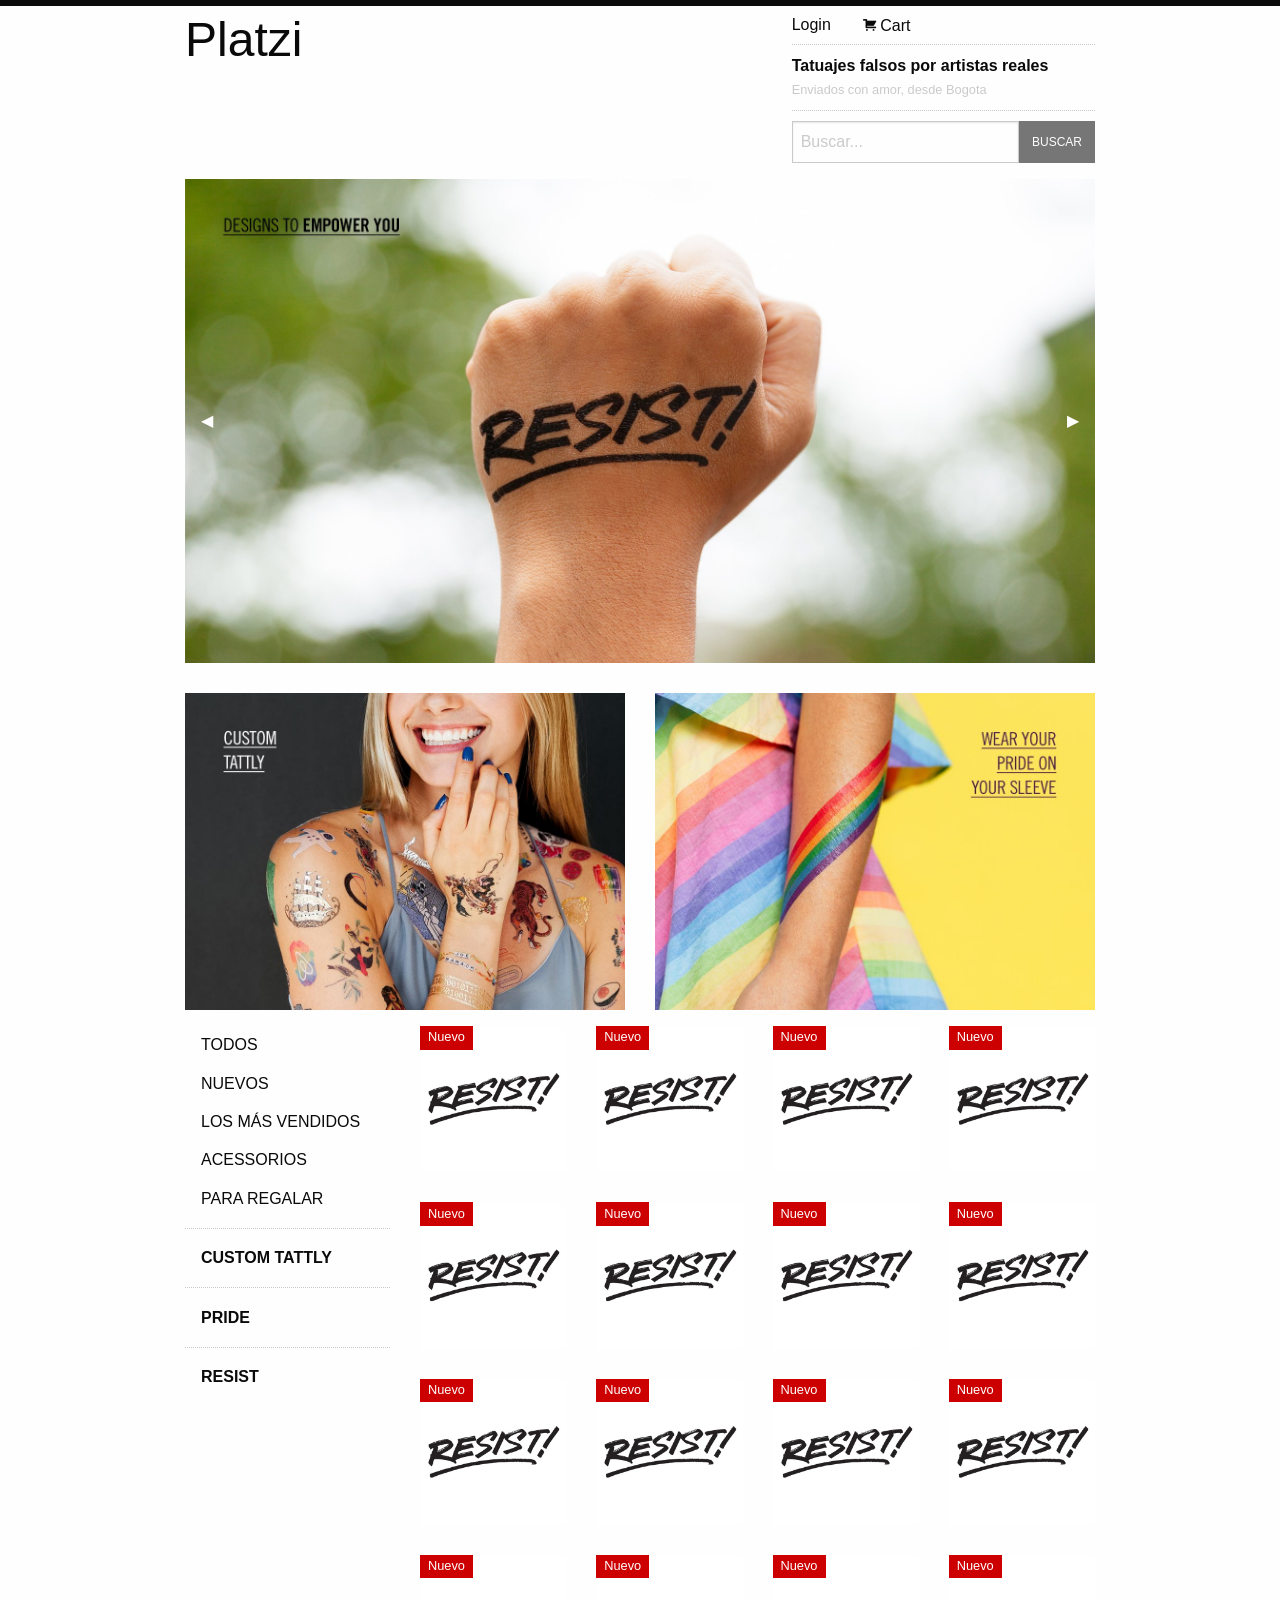
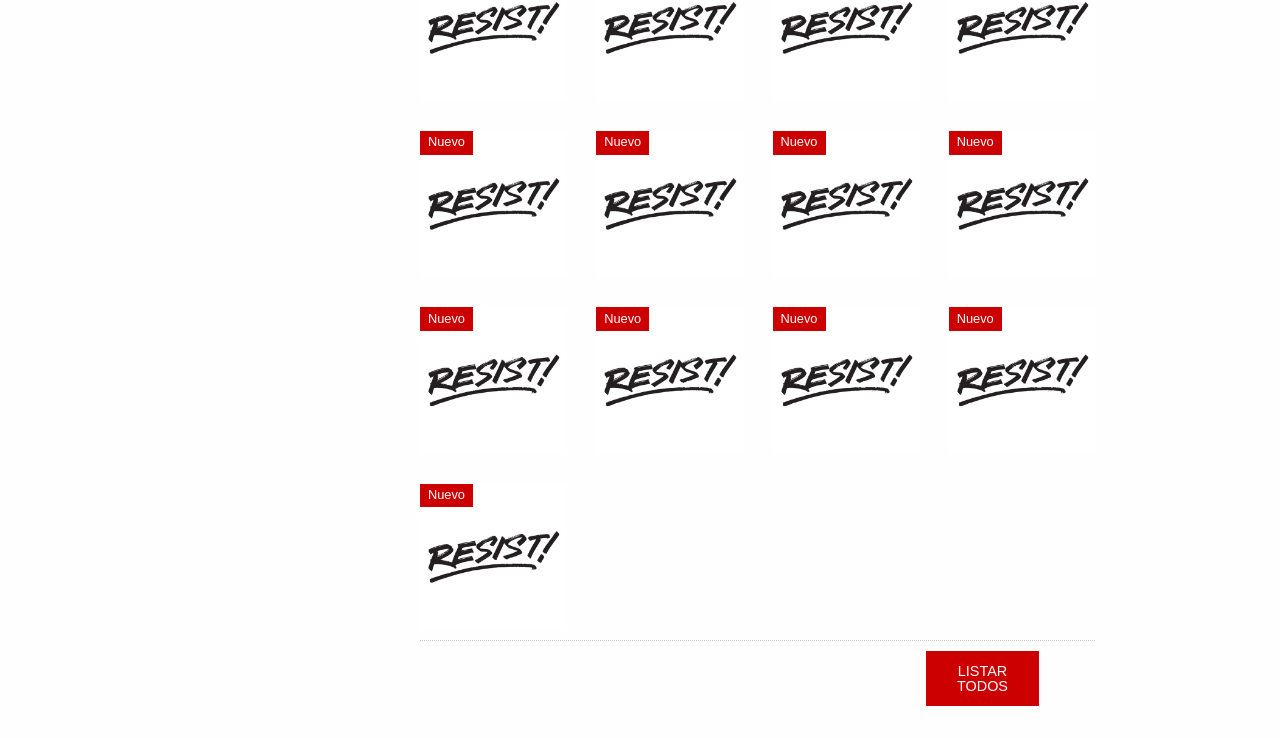
==== dist/index.html @ be0fec2a "Subiendo nuestro proyecto a producción" ====
<!doctype html>
<html class="no-js" lang="en">
  <head>
    <meta charset="utf-8" />
    <meta http-equiv="x-ua-compatible" content="ie=edge">
    <meta name="viewport" content="width=device-width, initial-scale=1.0">
    <title>Home | Platzi </title>
    <link rel="stylesheet" href="assets/fonts/foundation-icons/foundation-icons.css">
    <link rel="stylesheet" href="assets/css/app.css">
  </head>
  <body>

      
    <div class="off-canvas-content" data-off-canvas-content>
      
      <header id="header">
      <div class="grid-container">
          <div class="grid-x">
              <div class="cell small-2 small-order-2 medium-order-1">
                  <a href="#"><h1>Platzi</h1></a>
              </div>
              <div class="cell small-1 show-for-small-only small-order-3 small-offset-9" style="display: flex; justify-content: flex-end; align-items: center;">
                 <button type="button" data-toggle="offCanvas"><i class="fi-list"></i></button>
              </div>
      
              <div class="cell small-12 medium-4 medium-offset-6 small-order-1 medium-order-2">
                  <ul class="menu">
                   <li><a href="#" class="padding-bottom-0 padding-left-0">Login</a></li>
                   <li><a href="#" class="padding-bottom-0"><i class="fi-shopping-cart"></i> Cart</a></li>
                  </ul>
                  
                  <div class="show-for-large">
                      <hr>
                      <h2 class="h6 margin-bottom-0">
                          <strong>Tatuajes falsos por artistas reales</strong>
                          <small>Enviados con amor, desde Bogota</small>
                      </h2>
                  </div>
                  
                  <div class="show-for-medium">
                      <hr>
                      <div class="input-group">
                          <input class="input-group-field small search" type="text" placeholder="Buscar..."  >
                          <div class="input-group-button">
                              <input type="submit" class="button secondary small text-uppercase" value="Buscar">
                          </div>
                      </div>
                  </div>        </div>
          </div>
      </div>
      
      
      </header><main id="main">
      <div class="grid-container">
         <div class="grid-y grid-margin-y">
              <div class="cell">
                  <div class="orbit" role="region" aria-label="Favorite Space Pictures" data-orbit>
                          <div class="orbit-wrapper">
                            <div class="orbit-controls">
                              <button class="orbit-previous"><span class="show-for-sr">Previous Slide</span>&#9664;&#xFE0E;</button>
                              <button class="orbit-next"><span class="show-for-sr">Next Slide</span>&#9654;&#xFE0E;</button>
                            </div>
                            <ul class="orbit-container">
                              <li class="is-active orbit-slide">
                                <figure class="orbit-figure">
                                  <img class="orbit-image" src="assets/img/resist.jpg" alt="Resistence 2018 Collection">
                                  
                                </figure>
                              </li>
                              <li class="orbit-slide">
                                <figure class="orbit-figure">
                                  <img class="orbit-image" src="assets/img/summer.gif" alt="Summer Collection">
                                  
                                </figure>
                              </li>
                              <li class="orbit-slide">
                                <figure class="orbit-figure">
                                  <img class="orbit-image" src="assets/img/yay.gif" alt="Yay! Nuevos tatuajes">
                            
                                </figure>
                              </li>
                              <li class="orbit-slide">
                                <figure class="orbit-figure">
                                  <img class="orbit-image" src="assets/img/floral.jpg" alt="Floral Collection">
                                  
                  
                                </figure>
                              </li>
                            </ul>
                          </div>
                  
                        </div>        </div>
              <div class="cell">
                  <div class="grid-margin-x grid-x">
                          <div class="cell small-6">
                              <img src="assets/img/custom_italy.jpg"alt="Italy collection">
                          </div>
                          <div class="cell small-6">
                              <img src="assets/img/pride.jpg"alt="Pride collection">
                      </div>
                  </div>
                  
                  
                  
                              </div>
         </div>    
      </div>
      
      
      </main><section id="productlist" class="margin-top-1 margin-bottom-1">
          <div class="grid-container">
              <div class="grid-x grid-margin-x">
                  <div class="cell large-3">
                   <ul class="menu text-uppercase hide-for-large">
                       <li><a href="#">Todos</a></li>
                       <li><a href="#">Nuevos</a></li>
                       <li><a href="#">Los más vendidos</a></li>
                       <li><a href="#">Acessorios</a></li>
                       <li><a href="#">Para regalar</a></li>
                       <li><hr></li>
                       <li class="font-bold"><a href="">Custom Italy</a></li>
                   </ul>
                   <ul class="vertical menu text-uppercase show-for-large">
                           <li><a href="#">Todos</a></li>
                           <li><a href="#">Nuevos</a></li>
                           <li><a href="#">Los más vendidos</a></li>
                           <li><a href="#">Acessorios</a></li>
                           <li><a href="#">Para regalar</a></li>
                           <li><hr></li>
                           <li class="font-bold"><a href="">Custom Tattly</a></li>
                           <li><hr></li>
                           <li class="font-bold"><a href="">Pride</a></li>
                           <li><hr></li>
                           <li class="font-bold"><a href="">Resist</a></li>
                       </ul>
                       
                   
                   
                   
                   
                   
                  </div>
                  <div class="cell large-9">
                   <div class="grid-x grid-margin-x grid-margin-y">
                       <div class="cell small-4 medium-3 product">
                           <span class="label new">Nuevo</span>
                           <img class="normal" src="assets/img/products/resist.jpg" alt="Resist!">
                           <img class="hover" src="assets/img/products/resist_2.jpg" alt="Resist!">
                           <span class="label promo">
                               2 por $5 <i class="fi-shopping-cart"></i>
                           </span>
                       </div>
                       <div class="cell small-4 medium-3 product">
                           <span class="label new">Nuevo</span>
                           <img class="normal" src="assets/img/products/resist.jpg" alt="Resist!">
                           <img class="hover" src="assets/img/products/resist_2.jpg" alt="Resist!">
                           <span class="label promo">
                               2 por $5 <i class="fi-shopping-cart"></i>
                           </span>
                       </div>
                       <div class="cell small-4 medium-3 product">
                           <span class="label new">Nuevo</span>
                           <img class="normal" src="assets/img/products/resist.jpg" alt="Resist!">
                           <img class="hover" src="assets/img/products/resist_2.jpg" alt="Resist!">
                           <span class="label promo">
                               2 por $5 <i class="fi-shopping-cart"></i>
                           </span>
                       </div>
                       <div class="cell small-4 medium-3 product">
                           <span class="label new">Nuevo</span>
                           <img class="normal" src="assets/img/products/resist.jpg" alt="Resist!">
                           <img class="hover" src="assets/img/products/resist_2.jpg" alt="Resist!">
                           <span class="label promo">
                               2 por $5 <i class="fi-shopping-cart"></i>
                           </span>
                       </div>
                       <div class="cell small-4 medium-3 product">
                           <span class="label new">Nuevo</span>
                           <img class="normal" src="assets/img/products/resist.jpg" alt="Resist!">
                           <img class="hover" src="assets/img/products/resist_2.jpg" alt="Resist!">
                           <span class="label promo">
                               2 por $5 <i class="fi-shopping-cart"></i>
                           </span>
                       </div>
                       <div class="cell small-4 medium-3 product">
                           <span class="label new">Nuevo</span>
                           <img class="normal" src="assets/img/products/resist.jpg" alt="Resist!">
                           <img class="hover" src="assets/img/products/resist_2.jpg" alt="Resist!">
                           <span class="label promo">
                               2 por $5 <i class="fi-shopping-cart"></i>
                           </span>
                       </div>
                       <div class="cell small-4 medium-3 product">
                           <span class="label new">Nuevo</span>
                           <img class="normal" src="assets/img/products/resist.jpg" alt="Resist!">
                           <img class="hover" src="assets/img/products/resist_2.jpg" alt="Resist!">
                           <span class="label promo">
                               2 por $5 <i class="fi-shopping-cart"></i>
                           </span>
                       </div>
                       <div class="cell small-4 medium-3 product">
                           <span class="label new">Nuevo</span>
                           <img class="normal" src="assets/img/products/resist.jpg" alt="Resist!">
                           <img class="hover" src="assets/img/products/resist_2.jpg" alt="Resist!">
                           <span class="label promo">
                               2 por $5 <i class="fi-shopping-cart"></i>
                           </span>
                       </div>
                       <div class="cell small-4 medium-3 product">
                           <span class="label new">Nuevo</span>
                           <img class="normal" src="assets/img/products/resist.jpg" alt="Resist!">
                           <img class="hover" src="assets/img/products/resist_2.jpg" alt="Resist!">
                           <span class="label promo">
                               2 por $5 <i class="fi-shopping-cart"></i>
                           </span>
                       </div>
                       <div class="cell small-4 medium-3 product">
                           <span class="label new">Nuevo</span>
                           <img class="normal" src="assets/img/products/resist.jpg" alt="Resist!">
                           <img class="hover" src="assets/img/products/resist_2.jpg" alt="Resist!">
                           <span class="label promo">
                               2 por $5 <i class="fi-shopping-cart"></i>
                           </span>
                       </div>
                       <div class="cell small-4 medium-3 product">
                           <span class="label new">Nuevo</span>
                           <img class="normal" src="assets/img/products/resist.jpg" alt="Resist!">
                           <img class="hover" src="assets/img/products/resist_2.jpg" alt="Resist!">
                           <span class="label promo">
                               2 por $5 <i class="fi-shopping-cart"></i>
                           </span>
                       </div>
                       <div class="cell small-4 medium-3 product">
                           <span class="label new">Nuevo</span>
                           <img class="normal" src="assets/img/products/resist.jpg" alt="Resist!">
                           <img class="hover" src="assets/img/products/resist_2.jpg" alt="Resist!">
                           <span class="label promo">
                               2 por $5 <i class="fi-shopping-cart"></i>
                           </span>
                       </div>
                       <div class="cell small-4 medium-3 product">
                           <span class="label new">Nuevo</span>
                           <img class="normal" src="assets/img/products/resist.jpg" alt="Resist!">
                           <img class="hover" src="assets/img/products/resist_2.jpg" alt="Resist!">
                           <span class="label promo">
                               2 por $5 <i class="fi-shopping-cart"></i>
                           </span>
                       </div>
                       <div class="cell small-4 medium-3 product">
                           <span class="label new">Nuevo</span>
                           <img class="normal" src="assets/img/products/resist.jpg" alt="Resist!">
                           <img class="hover" src="assets/img/products/resist_2.jpg" alt="Resist!">
                           <span class="label promo">
                               2 por $5 <i class="fi-shopping-cart"></i>
                           </span>
                       </div>
                       <div class="cell small-4 medium-3 product">
                           <span class="label new">Nuevo</span>
                           <img class="normal" src="assets/img/products/resist.jpg" alt="Resist!">
                           <img class="hover" src="assets/img/products/resist_2.jpg" alt="Resist!">
                           <span class="label promo">
                               2 por $5 <i class="fi-shopping-cart"></i>
                           </span>
                       </div>
                       <div class="cell small-4 medium-3 product">
                           <span class="label new">Nuevo</span>
                           <img class="normal" src="assets/img/products/resist.jpg" alt="Resist!">
                           <img class="hover" src="assets/img/products/resist_2.jpg" alt="Resist!">
                           <span class="label promo">
                               2 por $5 <i class="fi-shopping-cart"></i>
                           </span>
                       </div>
                       <div class="cell small-4 medium-3 product">
                           <span class="label new">Nuevo</span>
                           <img class="normal" src="assets/img/products/resist.jpg" alt="Resist!">
                           <img class="hover" src="assets/img/products/resist_2.jpg" alt="Resist!">
                           <span class="label promo">
                               2 por $5 <i class="fi-shopping-cart"></i>
                           </span>
                       </div>
                       <div class="cell small-4 medium-3 product">
                           <span class="label new">Nuevo</span>
                           <img class="normal" src="assets/img/products/resist.jpg" alt="Resist!">
                           <img class="hover" src="assets/img/products/resist_2.jpg" alt="Resist!">
                           <span class="label promo">
                               2 por $5 <i class="fi-shopping-cart"></i>
                           </span>
                       </div>
                       <div class="cell small-4 medium-3 product">
                           <span class="label new">Nuevo</span>
                           <img class="normal" src="assets/img/products/resist.jpg" alt="Resist!">
                           <img class="hover" src="assets/img/products/resist_2.jpg" alt="Resist!">
                           <span class="label promo">
                               2 por $5 <i class="fi-shopping-cart"></i>
                           </span>
                       </div>
                       <div class="cell small-4 medium-3 product">
                           <span class="label new">Nuevo</span>
                           <img class="normal" src="assets/img/products/resist.jpg" alt="Resist!">
                           <img class="hover" src="assets/img/products/resist_2.jpg" alt="Resist!">
                           <span class="label promo">
                               2 por $5 <i class="fi-shopping-cart"></i>
                           </span>
                       </div>
                       <div class="cell small-4 medium-3 product">
                           <span class="label new">Nuevo</span>
                           <img class="normal" src="assets/img/products/resist.jpg" alt="Resist!">
                           <img class="hover" src="assets/img/products/resist_2.jpg" alt="Resist!">
                           <span class="label promo">
                               2 por $5 <i class="fi-shopping-cart"></i>
                           </span>
                       </div>
                       <div class="cell small-4 medium-3 product">
                           <span class="label new">Nuevo</span>
                           <img class="normal" src="assets/img/products/resist.jpg" alt="Resist!">
                           <img class="hover" src="assets/img/products/resist_2.jpg" alt="Resist!">
                           <span class="label promo">
                               2 por $5 <i class="fi-shopping-cart"></i>
                           </span>
                       </div>
                       <div class="cell small-4 medium-3 product">
                           <span class="label new">Nuevo</span>
                           <img class="normal" src="assets/img/products/resist.jpg" alt="Resist!">
                           <img class="hover" src="assets/img/products/resist_2.jpg" alt="Resist!">
                           <span class="label promo">
                               2 por $5 <i class="fi-shopping-cart"></i>
                           </span>
                       </div>
                       <div class="cell small-4 medium-3 product">
                           <span class="label new">Nuevo</span>
                           <img class="normal" src="assets/img/products/resist.jpg" alt="Resist!">
                           <img class="hover" src="assets/img/products/resist_2.jpg" alt="Resist!">
                           <span class="label promo">
                               2 por $5 <i class="fi-shopping-cart"></i>
                           </span>
                       </div>
                       <div class="cell small-4 medium-3 product">
                           <span class="label new">Nuevo</span>
                           <img class="normal" src="assets/img/products/resist.jpg" alt="Resist!">
                           <img class="hover" src="assets/img/products/resist_2.jpg" alt="Resist!">
                           <span class="label promo">
                               2 por $5 <i class="fi-shopping-cart"></i>
                           </span>
                       </div>
                   </div>
                   <hr>
                   <div class="grid-x">
                       <div class="cell small-12 medium-2 medium-offset-9 text-uppercase text-right">
                          <a href="" class="button">Listar todos</a>
                       </div>
                   </div>            </div>
              </div>
          </div>
      </section>    </div>
    <div class="off-canvas position-right" id="offCanvas" data-off-canvas>
      <ul class="vertical menu" data-smooth-scroll id="offCanvasMenu">
          <li><a href="">Carrito</a></li>
          <li><a href="#productList">Productos</a></li>
          <li><a href="">Usuario</a></li>
          <li><a href="">Instruciones</a></li>
          <li><a href="">Contacto</a></li>
          <li><a href="">FAQ</a></li>
          
      </ul>    </div>

    <script src="assets/js/app.js"></script>
  </body>
</html>
---- dist/assets/css/app.css ----
@charset "UTF-8";@media print,screen and (min-width:40em){.reveal,.reveal.large,.reveal.small,.reveal.tiny{right:auto;left:auto;margin:0 auto}}/*! normalize-scss | MIT/GPLv2 License | bit.ly/normalize-scss */html{font-family:sans-serif;line-height:1.15;-ms-text-size-adjust:100%;-webkit-text-size-adjust:100%}body{margin:0}article,aside,footer,header,nav,section{display:block}h1{font-size:2em;margin:.67em 0}figcaption,figure{display:block}figure{margin:1em 40px}hr{-webkit-box-sizing:content-box;box-sizing:content-box;height:0;overflow:visible}main{display:block}pre{font-family:monospace,monospace;font-size:1em}a{background-color:transparent;-webkit-text-decoration-skip:objects}a:active,a:hover{outline-width:0}abbr[title]{border-bottom:none;text-decoration:underline;-webkit-text-decoration:underline dotted;text-decoration:underline dotted}b,strong{font-weight:inherit}b,strong{font-weight:bolder}code,kbd,samp{font-family:monospace,monospace;font-size:1em}dfn{font-style:italic}mark{background-color:#ff0;color:#000}small{font-size:80%}sub,sup{font-size:75%;line-height:0;position:relative;vertical-align:baseline}sub{bottom:-.25em}sup{top:-.5em}audio,video{display:inline-block}audio:not([controls]){display:none;height:0}img{border-style:none}svg:not(:root){overflow:hidden}button,input,optgroup,select,textarea{font-family:sans-serif;font-size:100%;line-height:1.15;margin:0}button{overflow:visible}button,select{text-transform:none}[type=reset],[type=submit],button,html [type=button]{-webkit-appearance:button}[type=button]::-moz-focus-inner,[type=reset]::-moz-focus-inner,[type=submit]::-moz-focus-inner,button::-moz-focus-inner{border-style:none;padding:0}[type=button]:-moz-focusring,[type=reset]:-moz-focusring,[type=submit]:-moz-focusring,button:-moz-focusring{outline:1px dotted ButtonText}input{overflow:visible}[type=checkbox],[type=radio]{-webkit-box-sizing:border-box;box-sizing:border-box;padding:0}[type=number]::-webkit-inner-spin-button,[type=number]::-webkit-outer-spin-button{height:auto}[type=search]{-webkit-appearance:textfield;outline-offset:-2px}[type=search]::-webkit-search-cancel-button,[type=search]::-webkit-search-decoration{-webkit-appearance:none}::-webkit-file-upload-button{-webkit-appearance:button;font:inherit}fieldset{border:1px solid silver;margin:0 2px;padding:.35em .625em .75em}legend{-webkit-box-sizing:border-box;box-sizing:border-box;display:table;max-width:100%;padding:0;color:inherit;white-space:normal}progress{display:inline-block;vertical-align:baseline}textarea{overflow:auto}details{display:block}summary{display:list-item}menu{display:block}canvas{display:inline-block}template{display:none}[hidden]{display:none}.foundation-mq{font-family:"small=0em&medium=40em&large=64em&xlarge=75em&xxlarge=90em"}html{-webkit-box-sizing:border-box;box-sizing:border-box;font-size:100%}*,::after,::before{-webkit-box-sizing:inherit;box-sizing:inherit}body{margin:0;padding:0;background:#fefefe;font-family:"Helvetica Neue",Helvetica,Arial,sans-serif;font-weight:400;line-height:1.5;color:#0a0a0a;-webkit-font-smoothing:antialiased;-moz-osx-font-smoothing:grayscale}img{display:inline-block;vertical-align:middle;max-width:100%;height:auto;-ms-interpolation-mode:bicubic}textarea{height:auto;min-height:50px;border-radius:0}select{-webkit-box-sizing:border-box;box-sizing:border-box;width:100%;border-radius:0}.map_canvas embed,.map_canvas img,.map_canvas object,.mqa-display embed,.mqa-display img,.mqa-display object{max-width:none!important}button{padding:0;-webkit-appearance:none;-moz-appearance:none;appearance:none;border:0;border-radius:0;background:0 0;line-height:1;cursor:pointer}[data-whatinput=mouse] button{outline:0}pre{overflow:auto}button,input,optgroup,select,textarea{font-family:inherit}.is-visible{display:block!important}.is-hidden{display:none!important}.row{max-width:58.75rem;margin-right:auto;margin-left:auto}.row::after,.row::before{display:table;content:' ';-webkit-flex-basis:0;-ms-flex-preferred-size:0;flex-basis:0;-webkit-box-ordinal-group:2;-webkit-order:1;-ms-flex-order:1;order:1}.row::after{clear:both}.row.collapse>.column,.row.collapse>.columns{padding-right:0;padding-left:0}.row .row{margin-right:-.625rem;margin-left:-.625rem}@media print,screen and (min-width:40em){.row .row{margin-right:-.9375rem;margin-left:-.9375rem}}@media print,screen and (min-width:64em){.row .row{margin-right:-.9375rem;margin-left:-.9375rem}}.row .row.collapse{margin-right:0;margin-left:0}.row.expanded{max-width:none}.row.expanded .row{margin-right:auto;margin-left:auto}.row:not(.expanded) .row{max-width:none}.row.gutter-small>.column,.row.gutter-small>.columns{padding-right:.625rem;padding-left:.625rem}.row.gutter-medium>.column,.row.gutter-medium>.columns{padding-right:.9375rem;padding-left:.9375rem}.column,.columns{width:100%;float:left;padding-right:.625rem;padding-left:.625rem}@media print,screen and (min-width:40em){.column,.columns{padding-right:.9375rem;padding-left:.9375rem}}.column:last-child:not(:first-child),.columns:last-child:not(:first-child){float:right}.column.end:last-child:last-child,.end.columns:last-child:last-child{float:left}.column.row.row,.row.row.columns{float:none}.row .column.row.row,.row .row.row.columns{margin-right:0;margin-left:0;padding-right:0;padding-left:0}.small-1{width:8.33333%}.small-push-1{position:relative;left:8.33333%}.small-pull-1{position:relative;left:-8.33333%}.small-offset-0{margin-left:0}.small-2{width:16.66667%}.small-push-2{position:relative;left:16.66667%}.small-pull-2{position:relative;left:-16.66667%}.small-offset-1{margin-left:8.33333%}.small-3{width:25%}.small-push-3{position:relative;left:25%}.small-pull-3{position:relative;left:-25%}.small-offset-2{margin-left:16.66667%}.small-4{width:33.33333%}.small-push-4{position:relative;left:33.33333%}.small-pull-4{position:relative;left:-33.33333%}.small-offset-3{margin-left:25%}.small-5{width:41.66667%}.small-push-5{position:relative;left:41.66667%}.small-pull-5{position:relative;left:-41.66667%}.small-offset-4{margin-left:33.33333%}.small-6{width:50%}.small-push-6{position:relative;left:50%}.small-pull-6{position:relative;left:-50%}.small-offset-5{margin-left:41.66667%}.small-7{width:58.33333%}.small-push-7{position:relative;left:58.33333%}.small-pull-7{position:relative;left:-58.33333%}.small-offset-6{margin-left:50%}.small-8{width:66.66667%}.small-push-8{position:relative;left:66.66667%}.small-pull-8{position:relative;left:-66.66667%}.small-offset-7{margin-left:58.33333%}.small-9{width:75%}.small-push-9{position:relative;left:75%}.small-pull-9{position:relative;left:-75%}.small-offset-8{margin-left:66.66667%}.small-10{width:83.33333%}.small-push-10{position:relative;left:83.33333%}.small-pull-10{position:relative;left:-83.33333%}.small-offset-9{margin-left:75%}.small-11{width:91.66667%}.small-push-11{position:relative;left:91.66667%}.small-pull-11{position:relative;left:-91.66667%}.small-offset-10{margin-left:83.33333%}.small-12{width:100%}.small-offset-11{margin-left:91.66667%}.small-up-1>.column,.small-up-1>.columns{float:left;width:100%}.small-up-1>.column:nth-of-type(1n),.small-up-1>.columns:nth-of-type(1n){clear:none}.small-up-1>.column:nth-of-type(1n+1),.small-up-1>.columns:nth-of-type(1n+1){clear:both}.small-up-1>.column:last-child,.small-up-1>.columns:last-child{float:left}.small-up-2>.column,.small-up-2>.columns{float:left;width:50%}.small-up-2>.column:nth-of-type(1n),.small-up-2>.columns:nth-of-type(1n){clear:none}.small-up-2>.column:nth-of-type(2n+1),.small-up-2>.columns:nth-of-type(2n+1){clear:both}.small-up-2>.column:last-child,.small-up-2>.columns:last-child{float:left}.small-up-3>.column,.small-up-3>.columns{float:left;width:33.33333%}.small-up-3>.column:nth-of-type(1n),.small-up-3>.columns:nth-of-type(1n){clear:none}.small-up-3>.column:nth-of-type(3n+1),.small-up-3>.columns:nth-of-type(3n+1){clear:both}.small-up-3>.column:last-child,.small-up-3>.columns:last-child{float:left}.small-up-4>.column,.small-up-4>.columns{float:left;width:25%}.small-up-4>.column:nth-of-type(1n),.small-up-4>.columns:nth-of-type(1n){clear:none}.small-up-4>.column:nth-of-type(4n+1),.small-up-4>.columns:nth-of-type(4n+1){clear:both}.small-up-4>.column:last-child,.small-up-4>.columns:last-child{float:left}.small-up-5>.column,.small-up-5>.columns{float:left;width:20%}.small-up-5>.column:nth-of-type(1n),.small-up-5>.columns:nth-of-type(1n){clear:none}.small-up-5>.column:nth-of-type(5n+1),.small-up-5>.columns:nth-of-type(5n+1){clear:both}.small-up-5>.column:last-child,.small-up-5>.columns:last-child{float:left}.small-up-6>.column,.small-up-6>.columns{float:left;width:16.66667%}.small-up-6>.column:nth-of-type(1n),.small-up-6>.columns:nth-of-type(1n){clear:none}.small-up-6>.column:nth-of-type(6n+1),.small-up-6>.columns:nth-of-type(6n+1){clear:both}.small-up-6>.column:last-child,.small-up-6>.columns:last-child{float:left}.small-up-7>.column,.small-up-7>.columns{float:left;width:14.28571%}.small-up-7>.column:nth-of-type(1n),.small-up-7>.columns:nth-of-type(1n){clear:none}.small-up-7>.column:nth-of-type(7n+1),.small-up-7>.columns:nth-of-type(7n+1){clear:both}.small-up-7>.column:last-child,.small-up-7>.columns:last-child{float:left}.small-up-8>.column,.small-up-8>.columns{float:left;width:12.5%}.small-up-8>.column:nth-of-type(1n),.small-up-8>.columns:nth-of-type(1n){clear:none}.small-up-8>.column:nth-of-type(8n+1),.small-up-8>.columns:nth-of-type(8n+1){clear:both}.small-up-8>.column:last-child,.small-up-8>.columns:last-child{float:left}.small-collapse>.column,.small-collapse>.columns{padding-right:0;padding-left:0}.small-collapse .row{margin-right:0;margin-left:0}.expanded.row .small-collapse.row{margin-right:0;margin-left:0}.small-uncollapse>.column,.small-uncollapse>.columns{padding-right:.625rem;padding-left:.625rem}.small-centered{margin-right:auto;margin-left:auto}.small-centered,.small-centered:last-child:not(:first-child){float:none;clear:both}.small-pull-0,.small-push-0,.small-uncentered{position:static;float:left;margin-right:0;margin-left:0}@media print,screen and (min-width:40em){.medium-1{width:8.33333%}.medium-push-1{position:relative;left:8.33333%}.medium-pull-1{position:relative;left:-8.33333%}.medium-offset-0{margin-left:0}.medium-2{width:16.66667%}.medium-push-2{position:relative;left:16.66667%}.medium-pull-2{position:relative;left:-16.66667%}.medium-offset-1{margin-left:8.33333%}.medium-3{width:25%}.medium-push-3{position:relative;left:25%}.medium-pull-3{position:relative;left:-25%}.medium-offset-2{margin-left:16.66667%}.medium-4{width:33.33333%}.medium-push-4{position:relative;left:33.33333%}.medium-pull-4{position:relative;left:-33.33333%}.medium-offset-3{margin-left:25%}.medium-5{width:41.66667%}.medium-push-5{position:relative;left:41.66667%}.medium-pull-5{position:relative;left:-41.66667%}.medium-offset-4{margin-left:33.33333%}.medium-6{width:50%}.medium-push-6{position:relative;left:50%}.medium-pull-6{position:relative;left:-50%}.medium-offset-5{margin-left:41.66667%}.medium-7{width:58.33333%}.medium-push-7{position:relative;left:58.33333%}.medium-pull-7{position:relative;left:-58.33333%}.medium-offset-6{margin-left:50%}.medium-8{width:66.66667%}.medium-push-8{position:relative;left:66.66667%}.medium-pull-8{position:relative;left:-66.66667%}.medium-offset-7{margin-left:58.33333%}.medium-9{width:75%}.medium-push-9{position:relative;left:75%}.medium-pull-9{position:relative;left:-75%}.medium-offset-8{margin-left:66.66667%}.medium-10{width:83.33333%}.medium-push-10{position:relative;left:83.33333%}.medium-pull-10{position:relative;left:-83.33333%}.medium-offset-9{margin-left:75%}.medium-11{width:91.66667%}.medium-push-11{position:relative;left:91.66667%}.medium-pull-11{position:relative;left:-91.66667%}.medium-offset-10{margin-left:83.33333%}.medium-12{width:100%}.medium-offset-11{margin-left:91.66667%}.medium-up-1>.column,.medium-up-1>.columns{float:left;width:100%}.medium-up-1>.column:nth-of-type(1n),.medium-up-1>.columns:nth-of-type(1n){clear:none}.medium-up-1>.column:nth-of-type(1n+1),.medium-up-1>.columns:nth-of-type(1n+1){clear:both}.medium-up-1>.column:last-child,.medium-up-1>.columns:last-child{float:left}.medium-up-2>.column,.medium-up-2>.columns{float:left;width:50%}.medium-up-2>.column:nth-of-type(1n),.medium-up-2>.columns:nth-of-type(1n){clear:none}.medium-up-2>.column:nth-of-type(2n+1),.medium-up-2>.columns:nth-of-type(2n+1){clear:both}.medium-up-2>.column:last-child,.medium-up-2>.columns:last-child{float:left}.medium-up-3>.column,.medium-up-3>.columns{float:left;width:33.33333%}.medium-up-3>.column:nth-of-type(1n),.medium-up-3>.columns:nth-of-type(1n){clear:none}.medium-up-3>.column:nth-of-type(3n+1),.medium-up-3>.columns:nth-of-type(3n+1){clear:both}.medium-up-3>.column:last-child,.medium-up-3>.columns:last-child{float:left}.medium-up-4>.column,.medium-up-4>.columns{float:left;width:25%}.medium-up-4>.column:nth-of-type(1n),.medium-up-4>.columns:nth-of-type(1n){clear:none}.medium-up-4>.column:nth-of-type(4n+1),.medium-up-4>.columns:nth-of-type(4n+1){clear:both}.medium-up-4>.column:last-child,.medium-up-4>.columns:last-child{float:left}.medium-up-5>.column,.medium-up-5>.columns{float:left;width:20%}.medium-up-5>.column:nth-of-type(1n),.medium-up-5>.columns:nth-of-type(1n){clear:none}.medium-up-5>.column:nth-of-type(5n+1),.medium-up-5>.columns:nth-of-type(5n+1){clear:both}.medium-up-5>.column:last-child,.medium-up-5>.columns:last-child{float:left}.medium-up-6>.column,.medium-up-6>.columns{float:left;width:16.66667%}.medium-up-6>.column:nth-of-type(1n),.medium-up-6>.columns:nth-of-type(1n){clear:none}.medium-up-6>.column:nth-of-type(6n+1),.medium-up-6>.columns:nth-of-type(6n+1){clear:both}.medium-up-6>.column:last-child,.medium-up-6>.columns:last-child{float:left}.medium-up-7>.column,.medium-up-7>.columns{float:left;width:14.28571%}.medium-up-7>.column:nth-of-type(1n),.medium-up-7>.columns:nth-of-type(1n){clear:none}.medium-up-7>.column:nth-of-type(7n+1),.medium-up-7>.columns:nth-of-type(7n+1){clear:both}.medium-up-7>.column:last-child,.medium-up-7>.columns:last-child{float:left}.medium-up-8>.column,.medium-up-8>.columns{float:left;width:12.5%}.medium-up-8>.column:nth-of-type(1n),.medium-up-8>.columns:nth-of-type(1n){clear:none}.medium-up-8>.column:nth-of-type(8n+1),.medium-up-8>.columns:nth-of-type(8n+1){clear:both}.medium-up-8>.column:last-child,.medium-up-8>.columns:last-child{float:left}.medium-collapse>.column,.medium-collapse>.columns{padding-right:0;padding-left:0}.medium-collapse .row{margin-right:0;margin-left:0}.expanded.row .medium-collapse.row{margin-right:0;margin-left:0}.medium-uncollapse>.column,.medium-uncollapse>.columns{padding-right:.9375rem;padding-left:.9375rem}.medium-centered{margin-right:auto;margin-left:auto}.medium-centered,.medium-centered:last-child:not(:first-child){float:none;clear:both}.medium-pull-0,.medium-push-0,.medium-uncentered{position:static;float:left;margin-right:0;margin-left:0}}@media print,screen and (min-width:64em){.large-1{width:8.33333%}.large-push-1{position:relative;left:8.33333%}.large-pull-1{position:relative;left:-8.33333%}.large-offset-0{margin-left:0}.large-2{width:16.66667%}.large-push-2{position:relative;left:16.66667%}.large-pull-2{position:relative;left:-16.66667%}.large-offset-1{margin-left:8.33333%}.large-3{width:25%}.large-push-3{position:relative;left:25%}.large-pull-3{position:relative;left:-25%}.large-offset-2{margin-left:16.66667%}.large-4{width:33.33333%}.large-push-4{position:relative;left:33.33333%}.large-pull-4{position:relative;left:-33.33333%}.large-offset-3{margin-left:25%}.large-5{width:41.66667%}.large-push-5{position:relative;left:41.66667%}.large-pull-5{position:relative;left:-41.66667%}.large-offset-4{margin-left:33.33333%}.large-6{width:50%}.large-push-6{position:relative;left:50%}.large-pull-6{position:relative;left:-50%}.large-offset-5{margin-left:41.66667%}.large-7{width:58.33333%}.large-push-7{position:relative;left:58.33333%}.large-pull-7{position:relative;left:-58.33333%}.large-offset-6{margin-left:50%}.large-8{width:66.66667%}.large-push-8{position:relative;left:66.66667%}.large-pull-8{position:relative;left:-66.66667%}.large-offset-7{margin-left:58.33333%}.large-9{width:75%}.large-push-9{position:relative;left:75%}.large-pull-9{position:relative;left:-75%}.large-offset-8{margin-left:66.66667%}.large-10{width:83.33333%}.large-push-10{position:relative;left:83.33333%}.large-pull-10{position:relative;left:-83.33333%}.large-offset-9{margin-left:75%}.large-11{width:91.66667%}.large-push-11{position:relative;left:91.66667%}.large-pull-11{position:relative;left:-91.66667%}.large-offset-10{margin-left:83.33333%}.large-12{width:100%}.large-offset-11{margin-left:91.66667%}.large-up-1>.column,.large-up-1>.columns{float:left;width:100%}.large-up-1>.column:nth-of-type(1n),.large-up-1>.columns:nth-of-type(1n){clear:none}.large-up-1>.column:nth-of-type(1n+1),.large-up-1>.columns:nth-of-type(1n+1){clear:both}.large-up-1>.column:last-child,.large-up-1>.columns:last-child{float:left}.large-up-2>.column,.large-up-2>.columns{float:left;width:50%}.large-up-2>.column:nth-of-type(1n),.large-up-2>.columns:nth-of-type(1n){clear:none}.large-up-2>.column:nth-of-type(2n+1),.large-up-2>.columns:nth-of-type(2n+1){clear:both}.large-up-2>.column:last-child,.large-up-2>.columns:last-child{float:left}.large-up-3>.column,.large-up-3>.columns{float:left;width:33.33333%}.large-up-3>.column:nth-of-type(1n),.large-up-3>.columns:nth-of-type(1n){clear:none}.large-up-3>.column:nth-of-type(3n+1),.large-up-3>.columns:nth-of-type(3n+1){clear:both}.large-up-3>.column:last-child,.large-up-3>.columns:last-child{float:left}.large-up-4>.column,.large-up-4>.columns{float:left;width:25%}.large-up-4>.column:nth-of-type(1n),.large-up-4>.columns:nth-of-type(1n){clear:none}.large-up-4>.column:nth-of-type(4n+1),.large-up-4>.columns:nth-of-type(4n+1){clear:both}.large-up-4>.column:last-child,.large-up-4>.columns:last-child{float:left}.large-up-5>.column,.large-up-5>.columns{float:left;width:20%}.large-up-5>.column:nth-of-type(1n),.large-up-5>.columns:nth-of-type(1n){clear:none}.large-up-5>.column:nth-of-type(5n+1),.large-up-5>.columns:nth-of-type(5n+1){clear:both}.large-up-5>.column:last-child,.large-up-5>.columns:last-child{float:left}.large-up-6>.column,.large-up-6>.columns{float:left;width:16.66667%}.large-up-6>.column:nth-of-type(1n),.large-up-6>.columns:nth-of-type(1n){clear:none}.large-up-6>.column:nth-of-type(6n+1),.large-up-6>.columns:nth-of-type(6n+1){clear:both}.large-up-6>.column:last-child,.large-up-6>.columns:last-child{float:left}.large-up-7>.column,.large-up-7>.columns{float:left;width:14.28571%}.large-up-7>.column:nth-of-type(1n),.large-up-7>.columns:nth-of-type(1n){clear:none}.large-up-7>.column:nth-of-type(7n+1),.large-up-7>.columns:nth-of-type(7n+1){clear:both}.large-up-7>.column:last-child,.large-up-7>.columns:last-child{float:left}.large-up-8>.column,.large-up-8>.columns{float:left;width:12.5%}.large-up-8>.column:nth-of-type(1n),.large-up-8>.columns:nth-of-type(1n){clear:none}.large-up-8>.column:nth-of-type(8n+1),.large-up-8>.columns:nth-of-type(8n+1){clear:both}.large-up-8>.column:last-child,.large-up-8>.columns:last-child{float:left}.large-collapse>.column,.large-collapse>.columns{padding-right:0;padding-left:0}.large-collapse .row{margin-right:0;margin-left:0}.expanded.row .large-collapse.row{margin-right:0;margin-left:0}.large-uncollapse>.column,.large-uncollapse>.columns{padding-right:.9375rem;padding-left:.9375rem}.large-centered{margin-right:auto;margin-left:auto}.large-centered,.large-centered:last-child:not(:first-child){float:none;clear:both}.large-pull-0,.large-push-0,.large-uncentered{position:static;float:left;margin-right:0;margin-left:0}}.column-block{margin-bottom:1.25rem}.column-block>:last-child{margin-bottom:0}@media print,screen and (min-width:40em){.column-block{margin-bottom:1.875rem}.column-block>:last-child{margin-bottom:0}}.grid-container{padding-right:.625rem;padding-left:.625rem;max-width:58.75rem;margin:0 auto}@media print,screen and (min-width:40em){.grid-container{padding-right:.9375rem;padding-left:.9375rem}}.grid-container.fluid{padding-right:.625rem;padding-left:.625rem;max-width:100%;margin:0 auto}@media print,screen and (min-width:40em){.grid-container.fluid{padding-right:.9375rem;padding-left:.9375rem}}.grid-container.full{padding-right:0;padding-left:0;max-width:100%;margin:0 auto}.grid-x{display:-webkit-box;display:-webkit-flex;display:-ms-flexbox;display:flex;-webkit-box-orient:horizontal;-webkit-box-direction:normal;-webkit-flex-flow:row wrap;-ms-flex-flow:row wrap;flex-flow:row wrap}.cell{-webkit-box-flex:0;-webkit-flex:0 0 auto;-ms-flex:0 0 auto;flex:0 0 auto;min-height:0;min-width:0;width:100%}.cell.auto{-webkit-box-flex:1;-webkit-flex:1 1 0px;-ms-flex:1 1 0px;flex:1 1 0px}.cell.shrink{-webkit-box-flex:0;-webkit-flex:0 0 auto;-ms-flex:0 0 auto;flex:0 0 auto}.grid-x>.auto{width:auto}.grid-x>.shrink{width:auto}.grid-x>.small-1,.grid-x>.small-10,.grid-x>.small-11,.grid-x>.small-12,.grid-x>.small-2,.grid-x>.small-3,.grid-x>.small-4,.grid-x>.small-5,.grid-x>.small-6,.grid-x>.small-7,.grid-x>.small-8,.grid-x>.small-9,.grid-x>.small-full,.grid-x>.small-shrink{-webkit-flex-basis:auto;-ms-flex-preferred-size:auto;flex-basis:auto}@media print,screen and (min-width:40em){.grid-x>.medium-1,.grid-x>.medium-10,.grid-x>.medium-11,.grid-x>.medium-12,.grid-x>.medium-2,.grid-x>.medium-3,.grid-x>.medium-4,.grid-x>.medium-5,.grid-x>.medium-6,.grid-x>.medium-7,.grid-x>.medium-8,.grid-x>.medium-9,.grid-x>.medium-full,.grid-x>.medium-shrink{-webkit-flex-basis:auto;-ms-flex-preferred-size:auto;flex-basis:auto}}@media print,screen and (min-width:64em){.grid-x>.large-1,.grid-x>.large-10,.grid-x>.large-11,.grid-x>.large-12,.grid-x>.large-2,.grid-x>.large-3,.grid-x>.large-4,.grid-x>.large-5,.grid-x>.large-6,.grid-x>.large-7,.grid-x>.large-8,.grid-x>.large-9,.grid-x>.large-full,.grid-x>.large-shrink{-webkit-flex-basis:auto;-ms-flex-preferred-size:auto;flex-basis:auto}}.grid-x>.small-1{width:8.33333%}.grid-x>.small-2{width:16.66667%}.grid-x>.small-3{width:25%}.grid-x>.small-4{width:33.33333%}.grid-x>.small-5{width:41.66667%}.grid-x>.small-6{width:50%}.grid-x>.small-7{width:58.33333%}.grid-x>.small-8{width:66.66667%}.grid-x>.small-9{width:75%}.grid-x>.small-10{width:83.33333%}.grid-x>.small-11{width:91.66667%}.grid-x>.small-12{width:100%}@media print,screen and (min-width:40em){.grid-x>.medium-auto{-webkit-box-flex:1;-webkit-flex:1 1 0px;-ms-flex:1 1 0px;flex:1 1 0px;width:auto}.grid-x>.medium-shrink{-webkit-box-flex:0;-webkit-flex:0 0 auto;-ms-flex:0 0 auto;flex:0 0 auto;width:auto}.grid-x>.medium-1{width:8.33333%}.grid-x>.medium-2{width:16.66667%}.grid-x>.medium-3{width:25%}.grid-x>.medium-4{width:33.33333%}.grid-x>.medium-5{width:41.66667%}.grid-x>.medium-6{width:50%}.grid-x>.medium-7{width:58.33333%}.grid-x>.medium-8{width:66.66667%}.grid-x>.medium-9{width:75%}.grid-x>.medium-10{width:83.33333%}.grid-x>.medium-11{width:91.66667%}.grid-x>.medium-12{width:100%}}@media print,screen and (min-width:64em){.grid-x>.large-auto{-webkit-box-flex:1;-webkit-flex:1 1 0px;-ms-flex:1 1 0px;flex:1 1 0px;width:auto}.grid-x>.large-shrink{-webkit-box-flex:0;-webkit-flex:0 0 auto;-ms-flex:0 0 auto;flex:0 0 auto;width:auto}.grid-x>.large-1{width:8.33333%}.grid-x>.large-2{width:16.66667%}.grid-x>.large-3{width:25%}.grid-x>.large-4{width:33.33333%}.grid-x>.large-5{width:41.66667%}.grid-x>.large-6{width:50%}.grid-x>.large-7{width:58.33333%}.grid-x>.large-8{width:66.66667%}.grid-x>.large-9{width:75%}.grid-x>.large-10{width:83.33333%}.grid-x>.large-11{width:91.66667%}.grid-x>.large-12{width:100%}}.grid-margin-x:not(.grid-x)>.cell{width:auto}.grid-margin-y:not(.grid-y)>.cell{height:auto}.grid-margin-x{margin-left:-.625rem;margin-right:-.625rem}@media print,screen and (min-width:40em){.grid-margin-x{margin-left:-.9375rem;margin-right:-.9375rem}}.grid-margin-x>.cell{width:calc(100% - 1.25rem);margin-left:.625rem;margin-right:.625rem}@media print,screen and (min-width:40em){.grid-margin-x>.cell{width:calc(100% - 1.875rem);margin-left:.9375rem;margin-right:.9375rem}}.grid-margin-x>.auto{width:auto}.grid-margin-x>.shrink{width:auto}.grid-margin-x>.small-1{width:calc(8.33333% - 1.25rem)}.grid-margin-x>.small-2{width:calc(16.66667% - 1.25rem)}.grid-margin-x>.small-3{width:calc(25% - 1.25rem)}.grid-margin-x>.small-4{width:calc(33.33333% - 1.25rem)}.grid-margin-x>.small-5{width:calc(41.66667% - 1.25rem)}.grid-margin-x>.small-6{width:calc(50% - 1.25rem)}.grid-margin-x>.small-7{width:calc(58.33333% - 1.25rem)}.grid-margin-x>.small-8{width:calc(66.66667% - 1.25rem)}.grid-margin-x>.small-9{width:calc(75% - 1.25rem)}.grid-margin-x>.small-10{width:calc(83.33333% - 1.25rem)}.grid-margin-x>.small-11{width:calc(91.66667% - 1.25rem)}.grid-margin-x>.small-12{width:calc(100% - 1.25rem)}@media print,screen and (min-width:40em){.grid-margin-x>.auto{width:auto}.grid-margin-x>.shrink{width:auto}.grid-margin-x>.small-1{width:calc(8.33333% - 1.875rem)}.grid-margin-x>.small-2{width:calc(16.66667% - 1.875rem)}.grid-margin-x>.small-3{width:calc(25% - 1.875rem)}.grid-margin-x>.small-4{width:calc(33.33333% - 1.875rem)}.grid-margin-x>.small-5{width:calc(41.66667% - 1.875rem)}.grid-margin-x>.small-6{width:calc(50% - 1.875rem)}.grid-margin-x>.small-7{width:calc(58.33333% - 1.875rem)}.grid-margin-x>.small-8{width:calc(66.66667% - 1.875rem)}.grid-margin-x>.small-9{width:calc(75% - 1.875rem)}.grid-margin-x>.small-10{width:calc(83.33333% - 1.875rem)}.grid-margin-x>.small-11{width:calc(91.66667% - 1.875rem)}.grid-margin-x>.small-12{width:calc(100% - 1.875rem)}.grid-margin-x>.medium-auto{width:auto}.grid-margin-x>.medium-shrink{width:auto}.grid-margin-x>.medium-1{width:calc(8.33333% - 1.875rem)}.grid-margin-x>.medium-2{width:calc(16.66667% - 1.875rem)}.grid-margin-x>.medium-3{width:calc(25% - 1.875rem)}.grid-margin-x>.medium-4{width:calc(33.33333% - 1.875rem)}.grid-margin-x>.medium-5{width:calc(41.66667% - 1.875rem)}.grid-margin-x>.medium-6{width:calc(50% - 1.875rem)}.grid-margin-x>.medium-7{width:calc(58.33333% - 1.875rem)}.grid-margin-x>.medium-8{width:calc(66.66667% - 1.875rem)}.grid-margin-x>.medium-9{width:calc(75% - 1.875rem)}.grid-margin-x>.medium-10{width:calc(83.33333% - 1.875rem)}.grid-margin-x>.medium-11{width:calc(91.66667% - 1.875rem)}.grid-margin-x>.medium-12{width:calc(100% - 1.875rem)}}@media print,screen and (min-width:64em){.grid-margin-x>.large-auto{width:auto}.grid-margin-x>.large-shrink{width:auto}.grid-margin-x>.large-1{width:calc(8.33333% - 1.875rem)}.grid-margin-x>.large-2{width:calc(16.66667% - 1.875rem)}.grid-margin-x>.large-3{width:calc(25% - 1.875rem)}.grid-margin-x>.large-4{width:calc(33.33333% - 1.875rem)}.grid-margin-x>.large-5{width:calc(41.66667% - 1.875rem)}.grid-margin-x>.large-6{width:calc(50% - 1.875rem)}.grid-margin-x>.large-7{width:calc(58.33333% - 1.875rem)}.grid-margin-x>.large-8{width:calc(66.66667% - 1.875rem)}.grid-margin-x>.large-9{width:calc(75% - 1.875rem)}.grid-margin-x>.large-10{width:calc(83.33333% - 1.875rem)}.grid-margin-x>.large-11{width:calc(91.66667% - 1.875rem)}.grid-margin-x>.large-12{width:calc(100% - 1.875rem)}}.grid-padding-x .grid-padding-x{margin-right:-.625rem;margin-left:-.625rem}@media print,screen and (min-width:40em){.grid-padding-x .grid-padding-x{margin-right:-.9375rem;margin-left:-.9375rem}}.grid-container:not(.full)>.grid-padding-x{margin-right:-.625rem;margin-left:-.625rem}@media print,screen and (min-width:40em){.grid-container:not(.full)>.grid-padding-x{margin-right:-.9375rem;margin-left:-.9375rem}}.grid-padding-x>.cell{padding-right:.625rem;padding-left:.625rem}@media print,screen and (min-width:40em){.grid-padding-x>.cell{padding-right:.9375rem;padding-left:.9375rem}}.small-up-1>.cell{width:100%}.small-up-2>.cell{width:50%}.small-up-3>.cell{width:33.33333%}.small-up-4>.cell{width:25%}.small-up-5>.cell{width:20%}.small-up-6>.cell{width:16.66667%}.small-up-7>.cell{width:14.28571%}.small-up-8>.cell{width:12.5%}@media print,screen and (min-width:40em){.medium-up-1>.cell{width:100%}.medium-up-2>.cell{width:50%}.medium-up-3>.cell{width:33.33333%}.medium-up-4>.cell{width:25%}.medium-up-5>.cell{width:20%}.medium-up-6>.cell{width:16.66667%}.medium-up-7>.cell{width:14.28571%}.medium-up-8>.cell{width:12.5%}}@media print,screen and (min-width:64em){.large-up-1>.cell{width:100%}.large-up-2>.cell{width:50%}.large-up-3>.cell{width:33.33333%}.large-up-4>.cell{width:25%}.large-up-5>.cell{width:20%}.large-up-6>.cell{width:16.66667%}.large-up-7>.cell{width:14.28571%}.large-up-8>.cell{width:12.5%}}.grid-margin-x.small-up-1>.cell{width:calc(100% - 1.25rem)}.grid-margin-x.small-up-2>.cell{width:calc(50% - 1.25rem)}.grid-margin-x.small-up-3>.cell{width:calc(33.33333% - 1.25rem)}.grid-margin-x.small-up-4>.cell{width:calc(25% - 1.25rem)}.grid-margin-x.small-up-5>.cell{width:calc(20% - 1.25rem)}.grid-margin-x.small-up-6>.cell{width:calc(16.66667% - 1.25rem)}.grid-margin-x.small-up-7>.cell{width:calc(14.28571% - 1.25rem)}.grid-margin-x.small-up-8>.cell{width:calc(12.5% - 1.25rem)}@media print,screen and (min-width:40em){.grid-margin-x.small-up-1>.cell{width:calc(100% - 1.25rem)}.grid-margin-x.small-up-2>.cell{width:calc(50% - 1.25rem)}.grid-margin-x.small-up-3>.cell{width:calc(33.33333% - 1.25rem)}.grid-margin-x.small-up-4>.cell{width:calc(25% - 1.25rem)}.grid-margin-x.small-up-5>.cell{width:calc(20% - 1.25rem)}.grid-margin-x.small-up-6>.cell{width:calc(16.66667% - 1.25rem)}.grid-margin-x.small-up-7>.cell{width:calc(14.28571% - 1.25rem)}.grid-margin-x.small-up-8>.cell{width:calc(12.5% - 1.25rem)}.grid-margin-x.medium-up-1>.cell{width:calc(100% - 1.875rem)}.grid-margin-x.medium-up-2>.cell{width:calc(50% - 1.875rem)}.grid-margin-x.medium-up-3>.cell{width:calc(33.33333% - 1.875rem)}.grid-margin-x.medium-up-4>.cell{width:calc(25% - 1.875rem)}.grid-margin-x.medium-up-5>.cell{width:calc(20% - 1.875rem)}.grid-margin-x.medium-up-6>.cell{width:calc(16.66667% - 1.875rem)}.grid-margin-x.medium-up-7>.cell{width:calc(14.28571% - 1.875rem)}.grid-margin-x.medium-up-8>.cell{width:calc(12.5% - 1.875rem)}}@media print,screen and (min-width:64em){.grid-margin-x.large-up-1>.cell{width:calc(100% - 1.875rem)}.grid-margin-x.large-up-2>.cell{width:calc(50% - 1.875rem)}.grid-margin-x.large-up-3>.cell{width:calc(33.33333% - 1.875rem)}.grid-margin-x.large-up-4>.cell{width:calc(25% - 1.875rem)}.grid-margin-x.large-up-5>.cell{width:calc(20% - 1.875rem)}.grid-margin-x.large-up-6>.cell{width:calc(16.66667% - 1.875rem)}.grid-margin-x.large-up-7>.cell{width:calc(14.28571% - 1.875rem)}.grid-margin-x.large-up-8>.cell{width:calc(12.5% - 1.875rem)}}.small-margin-collapse{margin-right:0;margin-left:0}.small-margin-collapse>.cell{margin-right:0;margin-left:0}.small-margin-collapse>.small-1{width:8.33333%}.small-margin-collapse>.small-2{width:16.66667%}.small-margin-collapse>.small-3{width:25%}.small-margin-collapse>.small-4{width:33.33333%}.small-margin-collapse>.small-5{width:41.66667%}.small-margin-collapse>.small-6{width:50%}.small-margin-collapse>.small-7{width:58.33333%}.small-margin-collapse>.small-8{width:66.66667%}.small-margin-collapse>.small-9{width:75%}.small-margin-collapse>.small-10{width:83.33333%}.small-margin-collapse>.small-11{width:91.66667%}.small-margin-collapse>.small-12{width:100%}@media print,screen and (min-width:40em){.small-margin-collapse>.medium-1{width:8.33333%}.small-margin-collapse>.medium-2{width:16.66667%}.small-margin-collapse>.medium-3{width:25%}.small-margin-collapse>.medium-4{width:33.33333%}.small-margin-collapse>.medium-5{width:41.66667%}.small-margin-collapse>.medium-6{width:50%}.small-margin-collapse>.medium-7{width:58.33333%}.small-margin-collapse>.medium-8{width:66.66667%}.small-margin-collapse>.medium-9{width:75%}.small-margin-collapse>.medium-10{width:83.33333%}.small-margin-collapse>.medium-11{width:91.66667%}.small-margin-collapse>.medium-12{width:100%}}@media print,screen and (min-width:64em){.small-margin-collapse>.large-1{width:8.33333%}.small-margin-collapse>.large-2{width:16.66667%}.small-margin-collapse>.large-3{width:25%}.small-margin-collapse>.large-4{width:33.33333%}.small-margin-collapse>.large-5{width:41.66667%}.small-margin-collapse>.large-6{width:50%}.small-margin-collapse>.large-7{width:58.33333%}.small-margin-collapse>.large-8{width:66.66667%}.small-margin-collapse>.large-9{width:75%}.small-margin-collapse>.large-10{width:83.33333%}.small-margin-collapse>.large-11{width:91.66667%}.small-margin-collapse>.large-12{width:100%}}.small-padding-collapse{margin-right:0;margin-left:0}.small-padding-collapse>.cell{padding-right:0;padding-left:0}@media print,screen and (min-width:40em){.medium-margin-collapse{margin-right:0;margin-left:0}.medium-margin-collapse>.cell{margin-right:0;margin-left:0}}@media print,screen and (min-width:40em){.medium-margin-collapse>.small-1{width:8.33333%}.medium-margin-collapse>.small-2{width:16.66667%}.medium-margin-collapse>.small-3{width:25%}.medium-margin-collapse>.small-4{width:33.33333%}.medium-margin-collapse>.small-5{width:41.66667%}.medium-margin-collapse>.small-6{width:50%}.medium-margin-collapse>.small-7{width:58.33333%}.medium-margin-collapse>.small-8{width:66.66667%}.medium-margin-collapse>.small-9{width:75%}.medium-margin-collapse>.small-10{width:83.33333%}.medium-margin-collapse>.small-11{width:91.66667%}.medium-margin-collapse>.small-12{width:100%}}@media print,screen and (min-width:40em){.medium-margin-collapse>.medium-1{width:8.33333%}.medium-margin-collapse>.medium-2{width:16.66667%}.medium-margin-collapse>.medium-3{width:25%}.medium-margin-collapse>.medium-4{width:33.33333%}.medium-margin-collapse>.medium-5{width:41.66667%}.medium-margin-collapse>.medium-6{width:50%}.medium-margin-collapse>.medium-7{width:58.33333%}.medium-margin-collapse>.medium-8{width:66.66667%}.medium-margin-collapse>.medium-9{width:75%}.medium-margin-collapse>.medium-10{width:83.33333%}.medium-margin-collapse>.medium-11{width:91.66667%}.medium-margin-collapse>.medium-12{width:100%}}@media print,screen and (min-width:64em){.medium-margin-collapse>.large-1{width:8.33333%}.medium-margin-collapse>.large-2{width:16.66667%}.medium-margin-collapse>.large-3{width:25%}.medium-margin-collapse>.large-4{width:33.33333%}.medium-margin-collapse>.large-5{width:41.66667%}.medium-margin-collapse>.large-6{width:50%}.medium-margin-collapse>.large-7{width:58.33333%}.medium-margin-collapse>.large-8{width:66.66667%}.medium-margin-collapse>.large-9{width:75%}.medium-margin-collapse>.large-10{width:83.33333%}.medium-margin-collapse>.large-11{width:91.66667%}.medium-margin-collapse>.large-12{width:100%}}@media print,screen and (min-width:40em){.medium-padding-collapse{margin-right:0;margin-left:0}.medium-padding-collapse>.cell{padding-right:0;padding-left:0}}@media print,screen and (min-width:64em){.large-margin-collapse{margin-right:0;margin-left:0}.large-margin-collapse>.cell{margin-right:0;margin-left:0}}@media print,screen and (min-width:64em){.large-margin-collapse>.small-1{width:8.33333%}.large-margin-collapse>.small-2{width:16.66667%}.large-margin-collapse>.small-3{width:25%}.large-margin-collapse>.small-4{width:33.33333%}.large-margin-collapse>.small-5{width:41.66667%}.large-margin-collapse>.small-6{width:50%}.large-margin-collapse>.small-7{width:58.33333%}.large-margin-collapse>.small-8{width:66.66667%}.large-margin-collapse>.small-9{width:75%}.large-margin-collapse>.small-10{width:83.33333%}.large-margin-collapse>.small-11{width:91.66667%}.large-margin-collapse>.small-12{width:100%}}@media print,screen and (min-width:64em){.large-margin-collapse>.medium-1{width:8.33333%}.large-margin-collapse>.medium-2{width:16.66667%}.large-margin-collapse>.medium-3{width:25%}.large-margin-collapse>.medium-4{width:33.33333%}.large-margin-collapse>.medium-5{width:41.66667%}.large-margin-collapse>.medium-6{width:50%}.large-margin-collapse>.medium-7{width:58.33333%}.large-margin-collapse>.medium-8{width:66.66667%}.large-margin-collapse>.medium-9{width:75%}.large-margin-collapse>.medium-10{width:83.33333%}.large-margin-collapse>.medium-11{width:91.66667%}.large-margin-collapse>.medium-12{width:100%}}@media print,screen and (min-width:64em){.large-margin-collapse>.large-1{width:8.33333%}.large-margin-collapse>.large-2{width:16.66667%}.large-margin-collapse>.large-3{width:25%}.large-margin-collapse>.large-4{width:33.33333%}.large-margin-collapse>.large-5{width:41.66667%}.large-margin-collapse>.large-6{width:50%}.large-margin-collapse>.large-7{width:58.33333%}.large-margin-collapse>.large-8{width:66.66667%}.large-margin-collapse>.large-9{width:75%}.large-margin-collapse>.large-10{width:83.33333%}.large-margin-collapse>.large-11{width:91.66667%}.large-margin-collapse>.large-12{width:100%}}@media print,screen and (min-width:64em){.large-padding-collapse{margin-right:0;margin-left:0}.large-padding-collapse>.cell{padding-right:0;padding-left:0}}.small-offset-0{margin-left:0}.grid-margin-x>.small-offset-0{margin-left:calc(0% + .625rem)}.small-offset-1{margin-left:8.33333%}.grid-margin-x>.small-offset-1{margin-left:calc(8.33333% + .625rem)}.small-offset-2{margin-left:16.66667%}.grid-margin-x>.small-offset-2{margin-left:calc(16.66667% + .625rem)}.small-offset-3{margin-left:25%}.grid-margin-x>.small-offset-3{margin-left:calc(25% + .625rem)}.small-offset-4{margin-left:33.33333%}.grid-margin-x>.small-offset-4{margin-left:calc(33.33333% + .625rem)}.small-offset-5{margin-left:41.66667%}.grid-margin-x>.small-offset-5{margin-left:calc(41.66667% + .625rem)}.small-offset-6{margin-left:50%}.grid-margin-x>.small-offset-6{margin-left:calc(50% + .625rem)}.small-offset-7{margin-left:58.33333%}.grid-margin-x>.small-offset-7{margin-left:calc(58.33333% + .625rem)}.small-offset-8{margin-left:66.66667%}.grid-margin-x>.small-offset-8{margin-left:calc(66.66667% + .625rem)}.small-offset-9{margin-left:75%}.grid-margin-x>.small-offset-9{margin-left:calc(75% + .625rem)}.small-offset-10{margin-left:83.33333%}.grid-margin-x>.small-offset-10{margin-left:calc(83.33333% + .625rem)}.small-offset-11{margin-left:91.66667%}.grid-margin-x>.small-offset-11{margin-left:calc(91.66667% + .625rem)}@media print,screen and (min-width:40em){.medium-offset-0{margin-left:0}.grid-margin-x>.medium-offset-0{margin-left:calc(0% + .9375rem)}.medium-offset-1{margin-left:8.33333%}.grid-margin-x>.medium-offset-1{margin-left:calc(8.33333% + .9375rem)}.medium-offset-2{margin-left:16.66667%}.grid-margin-x>.medium-offset-2{margin-left:calc(16.66667% + .9375rem)}.medium-offset-3{margin-left:25%}.grid-margin-x>.medium-offset-3{margin-left:calc(25% + .9375rem)}.medium-offset-4{margin-left:33.33333%}.grid-margin-x>.medium-offset-4{margin-left:calc(33.33333% + .9375rem)}.medium-offset-5{margin-left:41.66667%}.grid-margin-x>.medium-offset-5{margin-left:calc(41.66667% + .9375rem)}.medium-offset-6{margin-left:50%}.grid-margin-x>.medium-offset-6{margin-left:calc(50% + .9375rem)}.medium-offset-7{margin-left:58.33333%}.grid-margin-x>.medium-offset-7{margin-left:calc(58.33333% + .9375rem)}.medium-offset-8{margin-left:66.66667%}.grid-margin-x>.medium-offset-8{margin-left:calc(66.66667% + .9375rem)}.medium-offset-9{margin-left:75%}.grid-margin-x>.medium-offset-9{margin-left:calc(75% + .9375rem)}.medium-offset-10{margin-left:83.33333%}.grid-margin-x>.medium-offset-10{margin-left:calc(83.33333% + .9375rem)}.medium-offset-11{margin-left:91.66667%}.grid-margin-x>.medium-offset-11{margin-left:calc(91.66667% + .9375rem)}}@media print,screen and (min-width:64em){.large-offset-0{margin-left:0}.grid-margin-x>.large-offset-0{margin-left:calc(0% + .9375rem)}.large-offset-1{margin-left:8.33333%}.grid-margin-x>.large-offset-1{margin-left:calc(8.33333% + .9375rem)}.large-offset-2{margin-left:16.66667%}.grid-margin-x>.large-offset-2{margin-left:calc(16.66667% + .9375rem)}.large-offset-3{margin-left:25%}.grid-margin-x>.large-offset-3{margin-left:calc(25% + .9375rem)}.large-offset-4{margin-left:33.33333%}.grid-margin-x>.large-offset-4{margin-left:calc(33.33333% + .9375rem)}.large-offset-5{margin-left:41.66667%}.grid-margin-x>.large-offset-5{margin-left:calc(41.66667% + .9375rem)}.large-offset-6{margin-left:50%}.grid-margin-x>.large-offset-6{margin-left:calc(50% + .9375rem)}.large-offset-7{margin-left:58.33333%}.grid-margin-x>.large-offset-7{margin-left:calc(58.33333% + .9375rem)}.large-offset-8{margin-left:66.66667%}.grid-margin-x>.large-offset-8{margin-left:calc(66.66667% + .9375rem)}.large-offset-9{margin-left:75%}.grid-margin-x>.large-offset-9{margin-left:calc(75% + .9375rem)}.large-offset-10{margin-left:83.33333%}.grid-margin-x>.large-offset-10{margin-left:calc(83.33333% + .9375rem)}.large-offset-11{margin-left:91.66667%}.grid-margin-x>.large-offset-11{margin-left:calc(91.66667% + .9375rem)}}.grid-y{display:-webkit-box;display:-webkit-flex;display:-ms-flexbox;display:flex;-webkit-box-orient:vertical;-webkit-box-direction:normal;-webkit-flex-flow:column nowrap;-ms-flex-flow:column nowrap;flex-flow:column nowrap}.grid-y>.cell{width:auto}.grid-y>.auto{height:auto}.grid-y>.shrink{height:auto}.grid-y>.small-1,.grid-y>.small-10,.grid-y>.small-11,.grid-y>.small-12,.grid-y>.small-2,.grid-y>.small-3,.grid-y>.small-4,.grid-y>.small-5,.grid-y>.small-6,.grid-y>.small-7,.grid-y>.small-8,.grid-y>.small-9,.grid-y>.small-full,.grid-y>.small-shrink{-webkit-flex-basis:auto;-ms-flex-preferred-size:auto;flex-basis:auto}@media print,screen and (min-width:40em){.grid-y>.medium-1,.grid-y>.medium-10,.grid-y>.medium-11,.grid-y>.medium-12,.grid-y>.medium-2,.grid-y>.medium-3,.grid-y>.medium-4,.grid-y>.medium-5,.grid-y>.medium-6,.grid-y>.medium-7,.grid-y>.medium-8,.grid-y>.medium-9,.grid-y>.medium-full,.grid-y>.medium-shrink{-webkit-flex-basis:auto;-ms-flex-preferred-size:auto;flex-basis:auto}}@media print,screen and (min-width:64em){.grid-y>.large-1,.grid-y>.large-10,.grid-y>.large-11,.grid-y>.large-12,.grid-y>.large-2,.grid-y>.large-3,.grid-y>.large-4,.grid-y>.large-5,.grid-y>.large-6,.grid-y>.large-7,.grid-y>.large-8,.grid-y>.large-9,.grid-y>.large-full,.grid-y>.large-shrink{-webkit-flex-basis:auto;-ms-flex-preferred-size:auto;flex-basis:auto}}.grid-y>.small-1{height:8.33333%}.grid-y>.small-2{height:16.66667%}.grid-y>.small-3{height:25%}.grid-y>.small-4{height:33.33333%}.grid-y>.small-5{height:41.66667%}.grid-y>.small-6{height:50%}.grid-y>.small-7{height:58.33333%}.grid-y>.small-8{height:66.66667%}.grid-y>.small-9{height:75%}.grid-y>.small-10{height:83.33333%}.grid-y>.small-11{height:91.66667%}.grid-y>.small-12{height:100%}@media print,screen and (min-width:40em){.grid-y>.medium-auto{-webkit-box-flex:1;-webkit-flex:1 1 0px;-ms-flex:1 1 0px;flex:1 1 0px;height:auto}.grid-y>.medium-shrink{height:auto}.grid-y>.medium-1{height:8.33333%}.grid-y>.medium-2{height:16.66667%}.grid-y>.medium-3{height:25%}.grid-y>.medium-4{height:33.33333%}.grid-y>.medium-5{height:41.66667%}.grid-y>.medium-6{height:50%}.grid-y>.medium-7{height:58.33333%}.grid-y>.medium-8{height:66.66667%}.grid-y>.medium-9{height:75%}.grid-y>.medium-10{height:83.33333%}.grid-y>.medium-11{height:91.66667%}.grid-y>.medium-12{height:100%}}@media print,screen and (min-width:64em){.grid-y>.large-auto{-webkit-box-flex:1;-webkit-flex:1 1 0px;-ms-flex:1 1 0px;flex:1 1 0px;height:auto}.grid-y>.large-shrink{height:auto}.grid-y>.large-1{height:8.33333%}.grid-y>.large-2{height:16.66667%}.grid-y>.large-3{height:25%}.grid-y>.large-4{height:33.33333%}.grid-y>.large-5{height:41.66667%}.grid-y>.large-6{height:50%}.grid-y>.large-7{height:58.33333%}.grid-y>.large-8{height:66.66667%}.grid-y>.large-9{height:75%}.grid-y>.large-10{height:83.33333%}.grid-y>.large-11{height:91.66667%}.grid-y>.large-12{height:100%}}.grid-padding-y .grid-padding-y{margin-top:-.625rem;margin-bottom:-.625rem}@media print,screen and (min-width:40em){.grid-padding-y .grid-padding-y{margin-top:-.9375rem;margin-bottom:-.9375rem}}.grid-padding-y>.cell{padding-top:.625rem;padding-bottom:.625rem}@media print,screen and (min-width:40em){.grid-padding-y>.cell{padding-top:.9375rem;padding-bottom:.9375rem}}.grid-margin-y{margin-top:-.625rem;margin-bottom:-.625rem}@media print,screen and (min-width:40em){.grid-margin-y{margin-top:-.9375rem;margin-bottom:-.9375rem}}.grid-margin-y>.cell{height:calc(100% - 1.25rem);margin-top:.625rem;margin-bottom:.625rem}@media print,screen and (min-width:40em){.grid-margin-y>.cell{height:calc(100% - 1.875rem);margin-top:.9375rem;margin-bottom:.9375rem}}.grid-margin-y>.auto{height:auto}.grid-margin-y>.shrink{height:auto}.grid-margin-y>.small-1{height:calc(8.33333% - 1.25rem)}.grid-margin-y>.small-2{height:calc(16.66667% - 1.25rem)}.grid-margin-y>.small-3{height:calc(25% - 1.25rem)}.grid-margin-y>.small-4{height:calc(33.33333% - 1.25rem)}.grid-margin-y>.small-5{height:calc(41.66667% - 1.25rem)}.grid-margin-y>.small-6{height:calc(50% - 1.25rem)}.grid-margin-y>.small-7{height:calc(58.33333% - 1.25rem)}.grid-margin-y>.small-8{height:calc(66.66667% - 1.25rem)}.grid-margin-y>.small-9{height:calc(75% - 1.25rem)}.grid-margin-y>.small-10{height:calc(83.33333% - 1.25rem)}.grid-margin-y>.small-11{height:calc(91.66667% - 1.25rem)}.grid-margin-y>.small-12{height:calc(100% - 1.25rem)}@media print,screen and (min-width:40em){.grid-margin-y>.auto{height:auto}.grid-margin-y>.shrink{height:auto}.grid-margin-y>.small-1{height:calc(8.33333% - 1.875rem)}.grid-margin-y>.small-2{height:calc(16.66667% - 1.875rem)}.grid-margin-y>.small-3{height:calc(25% - 1.875rem)}.grid-margin-y>.small-4{height:calc(33.33333% - 1.875rem)}.grid-margin-y>.small-5{height:calc(41.66667% - 1.875rem)}.grid-margin-y>.small-6{height:calc(50% - 1.875rem)}.grid-margin-y>.small-7{height:calc(58.33333% - 1.875rem)}.grid-margin-y>.small-8{height:calc(66.66667% - 1.875rem)}.grid-margin-y>.small-9{height:calc(75% - 1.875rem)}.grid-margin-y>.small-10{height:calc(83.33333% - 1.875rem)}.grid-margin-y>.small-11{height:calc(91.66667% - 1.875rem)}.grid-margin-y>.small-12{height:calc(100% - 1.875rem)}.grid-margin-y>.medium-auto{height:auto}.grid-margin-y>.medium-shrink{height:auto}.grid-margin-y>.medium-1{height:calc(8.33333% - 1.875rem)}.grid-margin-y>.medium-2{height:calc(16.66667% - 1.875rem)}.grid-margin-y>.medium-3{height:calc(25% - 1.875rem)}.grid-margin-y>.medium-4{height:calc(33.33333% - 1.875rem)}.grid-margin-y>.medium-5{height:calc(41.66667% - 1.875rem)}.grid-margin-y>.medium-6{height:calc(50% - 1.875rem)}.grid-margin-y>.medium-7{height:calc(58.33333% - 1.875rem)}.grid-margin-y>.medium-8{height:calc(66.66667% - 1.875rem)}.grid-margin-y>.medium-9{height:calc(75% - 1.875rem)}.grid-margin-y>.medium-10{height:calc(83.33333% - 1.875rem)}.grid-margin-y>.medium-11{height:calc(91.66667% - 1.875rem)}.grid-margin-y>.medium-12{height:calc(100% - 1.875rem)}}@media print,screen and (min-width:64em){.grid-margin-y>.large-auto{height:auto}.grid-margin-y>.large-shrink{height:auto}.grid-margin-y>.large-1{height:calc(8.33333% - 1.875rem)}.grid-margin-y>.large-2{height:calc(16.66667% - 1.875rem)}.grid-margin-y>.large-3{height:calc(25% - 1.875rem)}.grid-margin-y>.large-4{height:calc(33.33333% - 1.875rem)}.grid-margin-y>.large-5{height:calc(41.66667% - 1.875rem)}.grid-margin-y>.large-6{height:calc(50% - 1.875rem)}.grid-margin-y>.large-7{height:calc(58.33333% - 1.875rem)}.grid-margin-y>.large-8{height:calc(66.66667% - 1.875rem)}.grid-margin-y>.large-9{height:calc(75% - 1.875rem)}.grid-margin-y>.large-10{height:calc(83.33333% - 1.875rem)}.grid-margin-y>.large-11{height:calc(91.66667% - 1.875rem)}.grid-margin-y>.large-12{height:calc(100% - 1.875rem)}}.grid-frame{overflow:hidden;position:relative;-webkit-flex-wrap:nowrap;-ms-flex-wrap:nowrap;flex-wrap:nowrap;-webkit-box-align:stretch;-webkit-align-items:stretch;-ms-flex-align:stretch;align-items:stretch;width:100vw}.cell .grid-frame{width:100%}.cell-block{overflow-x:auto;max-width:100%;-webkit-overflow-scrolling:touch;-ms-overflow-stype:-ms-autohiding-scrollbar}.cell-block-y{overflow-y:auto;max-height:100%;-webkit-overflow-scrolling:touch;-ms-overflow-stype:-ms-autohiding-scrollbar}.cell-block-container{display:-webkit-box;display:-webkit-flex;display:-ms-flexbox;display:flex;-webkit-box-orient:vertical;-webkit-box-direction:normal;-webkit-flex-direction:column;-ms-flex-direction:column;flex-direction:column;max-height:100%}.cell-block-container>.grid-x{max-height:100%;-webkit-flex-wrap:nowrap;-ms-flex-wrap:nowrap;flex-wrap:nowrap}@media print,screen and (min-width:40em){.medium-grid-frame{overflow:hidden;position:relative;-webkit-flex-wrap:nowrap;-ms-flex-wrap:nowrap;flex-wrap:nowrap;-webkit-box-align:stretch;-webkit-align-items:stretch;-ms-flex-align:stretch;align-items:stretch;width:100vw}.cell .medium-grid-frame{width:100%}.medium-cell-block{overflow-x:auto;max-width:100%;-webkit-overflow-scrolling:touch;-ms-overflow-stype:-ms-autohiding-scrollbar}.medium-cell-block-container{display:-webkit-box;display:-webkit-flex;display:-ms-flexbox;display:flex;-webkit-box-orient:vertical;-webkit-box-direction:normal;-webkit-flex-direction:column;-ms-flex-direction:column;flex-direction:column;max-height:100%}.medium-cell-block-container>.grid-x{max-height:100%;-webkit-flex-wrap:nowrap;-ms-flex-wrap:nowrap;flex-wrap:nowrap}.medium-cell-block-y{overflow-y:auto;max-height:100%;-webkit-overflow-scrolling:touch;-ms-overflow-stype:-ms-autohiding-scrollbar}}@media print,screen and (min-width:64em){.large-grid-frame{overflow:hidden;position:relative;-webkit-flex-wrap:nowrap;-ms-flex-wrap:nowrap;flex-wrap:nowrap;-webkit-box-align:stretch;-webkit-align-items:stretch;-ms-flex-align:stretch;align-items:stretch;width:100vw}.cell .large-grid-frame{width:100%}.large-cell-block{overflow-x:auto;max-width:100%;-webkit-overflow-scrolling:touch;-ms-overflow-stype:-ms-autohiding-scrollbar}.large-cell-block-container{display:-webkit-box;display:-webkit-flex;display:-ms-flexbox;display:flex;-webkit-box-orient:vertical;-webkit-box-direction:normal;-webkit-flex-direction:column;-ms-flex-direction:column;flex-direction:column;max-height:100%}.large-cell-block-container>.grid-x{max-height:100%;-webkit-flex-wrap:nowrap;-ms-flex-wrap:nowrap;flex-wrap:nowrap}.large-cell-block-y{overflow-y:auto;max-height:100%;-webkit-overflow-scrolling:touch;-ms-overflow-stype:-ms-autohiding-scrollbar}}.grid-y.grid-frame{width:auto;overflow:hidden;position:relative;-webkit-flex-wrap:nowrap;-ms-flex-wrap:nowrap;flex-wrap:nowrap;-webkit-box-align:stretch;-webkit-align-items:stretch;-ms-flex-align:stretch;align-items:stretch;height:100vh}@media print,screen and (min-width:40em){.grid-y.medium-grid-frame{width:auto;overflow:hidden;position:relative;-webkit-flex-wrap:nowrap;-ms-flex-wrap:nowrap;flex-wrap:nowrap;-webkit-box-align:stretch;-webkit-align-items:stretch;-ms-flex-align:stretch;align-items:stretch;height:100vh}}@media print,screen and (min-width:64em){.grid-y.large-grid-frame{width:auto;overflow:hidden;position:relative;-webkit-flex-wrap:nowrap;-ms-flex-wrap:nowrap;flex-wrap:nowrap;-webkit-box-align:stretch;-webkit-align-items:stretch;-ms-flex-align:stretch;align-items:stretch;height:100vh}}.cell .grid-y.grid-frame{height:100%}@media print,screen and (min-width:40em){.cell .grid-y.medium-grid-frame{height:100%}}@media print,screen and (min-width:64em){.cell .grid-y.large-grid-frame{height:100%}}.grid-margin-y{margin-top:-.625rem;margin-bottom:-.625rem}@media print,screen and (min-width:40em){.grid-margin-y{margin-top:-.9375rem;margin-bottom:-.9375rem}}.grid-margin-y>.cell{height:calc(100% - 1.25rem);margin-top:.625rem;margin-bottom:.625rem}@media print,screen and (min-width:40em){.grid-margin-y>.cell{height:calc(100% - 1.875rem);margin-top:.9375rem;margin-bottom:.9375rem}}.grid-margin-y>.auto{height:auto}.grid-margin-y>.shrink{height:auto}.grid-margin-y>.small-1{height:calc(8.33333% - 1.25rem)}.grid-margin-y>.small-2{height:calc(16.66667% - 1.25rem)}.grid-margin-y>.small-3{height:calc(25% - 1.25rem)}.grid-margin-y>.small-4{height:calc(33.33333% - 1.25rem)}.grid-margin-y>.small-5{height:calc(41.66667% - 1.25rem)}.grid-margin-y>.small-6{height:calc(50% - 1.25rem)}.grid-margin-y>.small-7{height:calc(58.33333% - 1.25rem)}.grid-margin-y>.small-8{height:calc(66.66667% - 1.25rem)}.grid-margin-y>.small-9{height:calc(75% - 1.25rem)}.grid-margin-y>.small-10{height:calc(83.33333% - 1.25rem)}.grid-margin-y>.small-11{height:calc(91.66667% - 1.25rem)}.grid-margin-y>.small-12{height:calc(100% - 1.25rem)}@media print,screen and (min-width:40em){.grid-margin-y>.auto{height:auto}.grid-margin-y>.shrink{height:auto}.grid-margin-y>.small-1{height:calc(8.33333% - 1.875rem)}.grid-margin-y>.small-2{height:calc(16.66667% - 1.875rem)}.grid-margin-y>.small-3{height:calc(25% - 1.875rem)}.grid-margin-y>.small-4{height:calc(33.33333% - 1.875rem)}.grid-margin-y>.small-5{height:calc(41.66667% - 1.875rem)}.grid-margin-y>.small-6{height:calc(50% - 1.875rem)}.grid-margin-y>.small-7{height:calc(58.33333% - 1.875rem)}.grid-margin-y>.small-8{height:calc(66.66667% - 1.875rem)}.grid-margin-y>.small-9{height:calc(75% - 1.875rem)}.grid-margin-y>.small-10{height:calc(83.33333% - 1.875rem)}.grid-margin-y>.small-11{height:calc(91.66667% - 1.875rem)}.grid-margin-y>.small-12{height:calc(100% - 1.875rem)}.grid-margin-y>.medium-auto{height:auto}.grid-margin-y>.medium-shrink{height:auto}.grid-margin-y>.medium-1{height:calc(8.33333% - 1.875rem)}.grid-margin-y>.medium-2{height:calc(16.66667% - 1.875rem)}.grid-margin-y>.medium-3{height:calc(25% - 1.875rem)}.grid-margin-y>.medium-4{height:calc(33.33333% - 1.875rem)}.grid-margin-y>.medium-5{height:calc(41.66667% - 1.875rem)}.grid-margin-y>.medium-6{height:calc(50% - 1.875rem)}.grid-margin-y>.medium-7{height:calc(58.33333% - 1.875rem)}.grid-margin-y>.medium-8{height:calc(66.66667% - 1.875rem)}.grid-margin-y>.medium-9{height:calc(75% - 1.875rem)}.grid-margin-y>.medium-10{height:calc(83.33333% - 1.875rem)}.grid-margin-y>.medium-11{height:calc(91.66667% - 1.875rem)}.grid-margin-y>.medium-12{height:calc(100% - 1.875rem)}}@media print,screen and (min-width:64em){.grid-margin-y>.large-auto{height:auto}.grid-margin-y>.large-shrink{height:auto}.grid-margin-y>.large-1{height:calc(8.33333% - 1.875rem)}.grid-margin-y>.large-2{height:calc(16.66667% - 1.875rem)}.grid-margin-y>.large-3{height:calc(25% - 1.875rem)}.grid-margin-y>.large-4{height:calc(33.33333% - 1.875rem)}.grid-margin-y>.large-5{height:calc(41.66667% - 1.875rem)}.grid-margin-y>.large-6{height:calc(50% - 1.875rem)}.grid-margin-y>.large-7{height:calc(58.33333% - 1.875rem)}.grid-margin-y>.large-8{height:calc(66.66667% - 1.875rem)}.grid-margin-y>.large-9{height:calc(75% - 1.875rem)}.grid-margin-y>.large-10{height:calc(83.33333% - 1.875rem)}.grid-margin-y>.large-11{height:calc(91.66667% - 1.875rem)}.grid-margin-y>.large-12{height:calc(100% - 1.875rem)}}.grid-frame.grid-margin-y{height:calc(100vh + 1.25rem)}@media print,screen and (min-width:40em){.grid-frame.grid-margin-y{height:calc(100vh + 1.875rem)}}@media print,screen and (min-width:64em){.grid-frame.grid-margin-y{height:calc(100vh + 1.875rem)}}@media print,screen and (min-width:40em){.grid-margin-y.medium-grid-frame{height:calc(100vh + 1.875rem)}}@media print,screen and (min-width:64em){.grid-margin-y.large-grid-frame{height:calc(100vh + 1.875rem)}}blockquote,dd,div,dl,dt,form,h1,h2,h3,h4,h5,h6,li,ol,p,pre,td,th,ul{margin:0;padding:0}p{margin-bottom:1rem;font-size:inherit;line-height:1.6;text-rendering:optimizeLegibility}em,i{font-style:italic;line-height:inherit}b,strong{font-weight:700;line-height:inherit}small{font-size:80%;line-height:inherit}.h1,.h2,.h3,.h4,.h5,.h6,h1,h2,h3,h4,h5,h6{font-family:"Helvetica Neue",Helvetica,Arial,sans-serif;font-style:normal;font-weight:400;color:inherit;text-rendering:optimizeLegibility}.h1 small,.h2 small,.h3 small,.h4 small,.h5 small,.h6 small,h1 small,h2 small,h3 small,h4 small,h5 small,h6 small{line-height:0;color:#cacaca}.h1,h1{font-size:1.5rem;line-height:1.4;margin-top:0;margin-bottom:.5rem}.h2,h2{font-size:1.25rem;line-height:1.4;margin-top:0;margin-bottom:.5rem}.h3,h3{font-size:1.1875rem;line-height:1.4;margin-top:0;margin-bottom:.5rem}.h4,h4{font-size:1.125rem;line-height:1.4;margin-top:0;margin-bottom:.5rem}.h5,h5{font-size:1.0625rem;line-height:1.4;margin-top:0;margin-bottom:.5rem}.h6,h6{font-size:1rem;line-height:1.4;margin-top:0;margin-bottom:.5rem}@media print,screen and (min-width:40em){.h1,h1{font-size:3rem}.h2,h2{font-size:2.5rem}.h3,h3{font-size:1.9375rem}.h4,h4{font-size:1.5625rem}.h5,h5{font-size:1.25rem}.h6,h6{font-size:1rem}}a{line-height:inherit;color:#0a0a0a;text-decoration:none;cursor:pointer}a:focus,a:hover{color:#c00}a img{border:0}hr{clear:both;max-width:58.75rem;height:0;margin:.625rem auto;border-top:0;border-right:0;border-bottom:1px dotted #cacaca;border-left:0}dl,ol,ul{margin-bottom:1rem;list-style-position:outside;line-height:1.6}li{font-size:inherit}ul{margin-left:1.25rem;list-style-type:disc}ol{margin-left:1.25rem}ol ol,ol ul,ul ol,ul ul{margin-left:1.25rem;margin-bottom:0}dl{margin-bottom:1rem}dl dt{margin-bottom:.3rem;font-weight:700}blockquote{margin:0 0 1rem;padding:.5625rem 1.25rem 0 1.1875rem;border-left:1px solid #cacaca}blockquote,blockquote p{line-height:1.6;color:#8a8a8a}cite{display:block;font-size:.8125rem;color:#8a8a8a}cite:before{content:"— "}abbr,abbr[title]{border-bottom:1px dotted #0a0a0a;cursor:help;text-decoration:none}figure{margin:0}code{padding:.125rem .3125rem .0625rem;border:1px solid #cacaca;background-color:#e6e6e6;font-family:Consolas,"Liberation Mono",Courier,monospace;font-weight:400;color:#0a0a0a}kbd{margin:0;padding:.125rem .25rem 0;background-color:#e6e6e6;font-family:Consolas,"Liberation Mono",Courier,monospace;color:#0a0a0a}.subheader{margin-top:.2rem;margin-bottom:.5rem;font-weight:400;line-height:1.4;color:#8a8a8a}.lead{font-size:125%;line-height:1.6}.stat{font-size:2.5rem;line-height:1}p+.stat{margin-top:-1rem}ol.no-bullet,ul.no-bullet{margin-left:0;list-style:none}.text-left{text-align:left}.text-right{text-align:right}.text-center{text-align:center}.text-justify{text-align:justify}@media print,screen and (min-width:40em){.medium-text-left{text-align:left}.medium-text-right{text-align:right}.medium-text-center{text-align:center}.medium-text-justify{text-align:justify}}@media print,screen and (min-width:64em){.large-text-left{text-align:left}.large-text-right{text-align:right}.large-text-center{text-align:center}.large-text-justify{text-align:justify}}.show-for-print{display:none!important}@media print{*{background:0 0!important;-webkit-box-shadow:none!important;box-shadow:none!important;color:#000!important;text-shadow:none!important}.show-for-print{display:block!important}.hide-for-print{display:none!important}table.show-for-print{display:table!important}thead.show-for-print{display:table-header-group!important}tbody.show-for-print{display:table-row-group!important}tr.show-for-print{display:table-row!important}td.show-for-print{display:table-cell!important}th.show-for-print{display:table-cell!important}a,a:visited{text-decoration:underline}a[href]:after{content:" (" attr(href) ")"}.ir a:after,a[href^='#']:after,a[href^='javascript:']:after{content:''}abbr[title]:after{content:" (" attr(title) ")"}blockquote,pre{border:1px solid #8a8a8a;page-break-inside:avoid}thead{display:table-header-group}img,tr{page-break-inside:avoid}img{max-width:100%!important}@page{margin:.5cm}h2,h3,p{orphans:3;widows:3}h2,h3{page-break-after:avoid}.print-break-inside{page-break-inside:auto}}.button{display:inline-block;vertical-align:middle;margin:0 0 1rem 0;font-family:inherit;padding:.85em 1em;-webkit-appearance:none;border:1px solid transparent;border-radius:0;-webkit-transition:background-color .25s ease-out,color .25s ease-out;transition:background-color .25s ease-out,color .25s ease-out;font-size:.9rem;line-height:1;text-align:center;cursor:pointer;background-color:#c00;color:#fefefe}[data-whatinput=mouse] .button{outline:0}.button:focus,.button:hover{background-color:#ad0000;color:#fefefe}.button.tiny{font-size:.6rem}.button.small{font-size:.75rem}.button.large{font-size:1.25rem}.button.expanded{display:block;width:100%;margin-right:0;margin-left:0}.button.primary{background-color:#c00;color:#fefefe}.button.primary:focus,.button.primary:hover{background-color:#a30000;color:#fefefe}.button.secondary{background-color:#767676;color:#fefefe}.button.secondary:focus,.button.secondary:hover{background-color:#5e5e5e;color:#fefefe}.button.success{background-color:#3adb76;color:#0a0a0a}.button.success:focus,.button.success:hover{background-color:#22bb5b;color:#0a0a0a}.button.warning{background-color:#ffae00;color:#0a0a0a}.button.warning:focus,.button.warning:hover{background-color:#cc8b00;color:#0a0a0a}.button.alert{background-color:#cc4b37;color:#fefefe}.button.alert:focus,.button.alert:hover{background-color:#a53b2a;color:#fefefe}.button.disabled,.button[disabled]{opacity:.25;cursor:not-allowed}.button.disabled,.button.disabled:focus,.button.disabled:hover,.button[disabled],.button[disabled]:focus,.button[disabled]:hover{background-color:#c00;color:#fefefe}.button.disabled.primary,.button[disabled].primary{opacity:.25;cursor:not-allowed}.button.disabled.primary,.button.disabled.primary:focus,.button.disabled.primary:hover,.button[disabled].primary,.button[disabled].primary:focus,.button[disabled].primary:hover{background-color:#c00;color:#fefefe}.button.disabled.secondary,.button[disabled].secondary{opacity:.25;cursor:not-allowed}.button.disabled.secondary,.button.disabled.secondary:focus,.button.disabled.secondary:hover,.button[disabled].secondary,.button[disabled].secondary:focus,.button[disabled].secondary:hover{background-color:#767676;color:#fefefe}.button.disabled.success,.button[disabled].success{opacity:.25;cursor:not-allowed}.button.disabled.success,.button.disabled.success:focus,.button.disabled.success:hover,.button[disabled].success,.button[disabled].success:focus,.button[disabled].success:hover{background-color:#3adb76;color:#0a0a0a}.button.disabled.warning,.button[disabled].warning{opacity:.25;cursor:not-allowed}.button.disabled.warning,.button.disabled.warning:focus,.button.disabled.warning:hover,.button[disabled].warning,.button[disabled].warning:focus,.button[disabled].warning:hover{background-color:#ffae00;color:#0a0a0a}.button.disabled.alert,.button[disabled].alert{opacity:.25;cursor:not-allowed}.button.disabled.alert,.button.disabled.alert:focus,.button.disabled.alert:hover,.button[disabled].alert,.button[disabled].alert:focus,.button[disabled].alert:hover{background-color:#cc4b37;color:#fefefe}.button.hollow{border:1px solid #c00;color:#c00}.button.hollow,.button.hollow:focus,.button.hollow:hover{background-color:transparent}.button.hollow.disabled,.button.hollow.disabled:focus,.button.hollow.disabled:hover,.button.hollow[disabled],.button.hollow[disabled]:focus,.button.hollow[disabled]:hover{background-color:transparent}.button.hollow:focus,.button.hollow:hover{border-color:#600;color:#600}.button.hollow:focus.disabled,.button.hollow:focus[disabled],.button.hollow:hover.disabled,.button.hollow:hover[disabled]{border:1px solid #c00;color:#c00}.button.hollow.primary{border:1px solid #c00;color:#c00}.button.hollow.primary:focus,.button.hollow.primary:hover{border-color:#600;color:#600}.button.hollow.primary:focus.disabled,.button.hollow.primary:focus[disabled],.button.hollow.primary:hover.disabled,.button.hollow.primary:hover[disabled]{border:1px solid #c00;color:#c00}.button.hollow.secondary{border:1px solid #767676;color:#767676}.button.hollow.secondary:focus,.button.hollow.secondary:hover{border-color:#3b3b3b;color:#3b3b3b}.button.hollow.secondary:focus.disabled,.button.hollow.secondary:focus[disabled],.button.hollow.secondary:hover.disabled,.button.hollow.secondary:hover[disabled]{border:1px solid #767676;color:#767676}.button.hollow.success{border:1px solid #3adb76;color:#3adb76}.button.hollow.success:focus,.button.hollow.success:hover{border-color:#157539;color:#157539}.button.hollow.success:focus.disabled,.button.hollow.success:focus[disabled],.button.hollow.success:hover.disabled,.button.hollow.success:hover[disabled]{border:1px solid #3adb76;color:#3adb76}.button.hollow.warning{border:1px solid #ffae00;color:#ffae00}.button.hollow.warning:focus,.button.hollow.warning:hover{border-color:#805700;color:#805700}.button.hollow.warning:focus.disabled,.button.hollow.warning:focus[disabled],.button.hollow.warning:hover.disabled,.button.hollow.warning:hover[disabled]{border:1px solid #ffae00;color:#ffae00}.button.hollow.alert{border:1px solid #cc4b37;color:#cc4b37}.button.hollow.alert:focus,.button.hollow.alert:hover{border-color:#67251a;color:#67251a}.button.hollow.alert:focus.disabled,.button.hollow.alert:focus[disabled],.button.hollow.alert:hover.disabled,.button.hollow.alert:hover[disabled]{border:1px solid #cc4b37;color:#cc4b37}.button.clear{border:1px solid #c00;color:#c00}.button.clear,.button.clear:focus,.button.clear:hover{background-color:transparent}.button.clear.disabled,.button.clear.disabled:focus,.button.clear.disabled:hover,.button.clear[disabled],.button.clear[disabled]:focus,.button.clear[disabled]:hover{background-color:transparent}.button.clear:focus,.button.clear:hover{border-color:#600;color:#600}.button.clear:focus.disabled,.button.clear:focus[disabled],.button.clear:hover.disabled,.button.clear:hover[disabled]{border:1px solid #c00;color:#c00}.button.clear,.button.clear.disabled,.button.clear:focus,.button.clear:focus.disabled,.button.clear:focus[disabled],.button.clear:hover,.button.clear:hover.disabled,.button.clear:hover[disabled],.button.clear[disabled]{border-color:transparent}.button.clear.primary{border:1px solid #c00;color:#c00}.button.clear.primary:focus,.button.clear.primary:hover{border-color:#600;color:#600}.button.clear.primary:focus.disabled,.button.clear.primary:focus[disabled],.button.clear.primary:hover.disabled,.button.clear.primary:hover[disabled]{border:1px solid #c00;color:#c00}.button.clear.primary,.button.clear.primary.disabled,.button.clear.primary:focus,.button.clear.primary:focus.disabled,.button.clear.primary:focus[disabled],.button.clear.primary:hover,.button.clear.primary:hover.disabled,.button.clear.primary:hover[disabled],.button.clear.primary[disabled]{border-color:transparent}.button.clear.secondary{border:1px solid #767676;color:#767676}.button.clear.secondary:focus,.button.clear.secondary:hover{border-color:#3b3b3b;color:#3b3b3b}.button.clear.secondary:focus.disabled,.button.clear.secondary:focus[disabled],.button.clear.secondary:hover.disabled,.button.clear.secondary:hover[disabled]{border:1px solid #767676;color:#767676}.button.clear.secondary,.button.clear.secondary.disabled,.button.clear.secondary:focus,.button.clear.secondary:focus.disabled,.button.clear.secondary:focus[disabled],.button.clear.secondary:hover,.button.clear.secondary:hover.disabled,.button.clear.secondary:hover[disabled],.button.clear.secondary[disabled]{border-color:transparent}.button.clear.success{border:1px solid #3adb76;color:#3adb76}.button.clear.success:focus,.button.clear.success:hover{border-color:#157539;color:#157539}.button.clear.success:focus.disabled,.button.clear.success:focus[disabled],.button.clear.success:hover.disabled,.button.clear.success:hover[disabled]{border:1px solid #3adb76;color:#3adb76}.button.clear.success,.button.clear.success.disabled,.button.clear.success:focus,.button.clear.success:focus.disabled,.button.clear.success:focus[disabled],.button.clear.success:hover,.button.clear.success:hover.disabled,.button.clear.success:hover[disabled],.button.clear.success[disabled]{border-color:transparent}.button.clear.warning{border:1px solid #ffae00;color:#ffae00}.button.clear.warning:focus,.button.clear.warning:hover{border-color:#805700;color:#805700}.button.clear.warning:focus.disabled,.button.clear.warning:focus[disabled],.button.clear.warning:hover.disabled,.button.clear.warning:hover[disabled]{border:1px solid #ffae00;color:#ffae00}.button.clear.warning,.button.clear.warning.disabled,.button.clear.warning:focus,.button.clear.warning:focus.disabled,.button.clear.warning:focus[disabled],.button.clear.warning:hover,.button.clear.warning:hover.disabled,.button.clear.warning:hover[disabled],.button.clear.warning[disabled]{border-color:transparent}.button.clear.alert{border:1px solid #cc4b37;color:#cc4b37}.button.clear.alert:focus,.button.clear.alert:hover{border-color:#67251a;color:#67251a}.button.clear.alert:focus.disabled,.button.clear.alert:focus[disabled],.button.clear.alert:hover.disabled,.button.clear.alert:hover[disabled]{border:1px solid #cc4b37;color:#cc4b37}.button.clear.alert,.button.clear.alert.disabled,.button.clear.alert:focus,.button.clear.alert:focus.disabled,.button.clear.alert:focus[disabled],.button.clear.alert:hover,.button.clear.alert:hover.disabled,.button.clear.alert:hover[disabled],.button.clear.alert[disabled]{border-color:transparent}.button.dropdown::after{display:block;width:0;height:0;border:inset .4em;content:'';border-bottom-width:0;border-top-style:solid;border-color:#fefefe transparent transparent;position:relative;top:.4em;display:inline-block;float:right;margin-left:1em}.button.dropdown.hollow::after{border-top-color:#c00}.button.dropdown.hollow.primary::after{border-top-color:#c00}.button.dropdown.hollow.secondary::after{border-top-color:#767676}.button.dropdown.hollow.success::after{border-top-color:#3adb76}.button.dropdown.hollow.warning::after{border-top-color:#ffae00}.button.dropdown.hollow.alert::after{border-top-color:#cc4b37}.button.arrow-only::after{top:-.1em;float:none;margin-left:0}a.button:focus,a.button:hover{text-decoration:none}[type=color],[type=date],[type=datetime-local],[type=datetime],[type=email],[type=month],[type=number],[type=password],[type=search],[type=tel],[type=text],[type=time],[type=url],[type=week],textarea{display:block;-webkit-box-sizing:border-box;box-sizing:border-box;width:100%;height:2.4375rem;margin:0 0 1rem;padding:.5rem;border:1px solid #cacaca;border-radius:0;background-color:#fefefe;-webkit-box-shadow:inset 0 1px 2px rgba(10,10,10,.1);box-shadow:inset 0 1px 2px rgba(10,10,10,.1);font-family:inherit;font-size:1rem;font-weight:400;line-height:1.5;color:#0a0a0a;-webkit-transition:border-color .25s ease-in-out,-webkit-box-shadow .5s;transition:border-color .25s ease-in-out,-webkit-box-shadow .5s;transition:box-shadow .5s,border-color .25s ease-in-out;transition:box-shadow .5s,border-color .25s ease-in-out,-webkit-box-shadow .5s;-webkit-appearance:none;-moz-appearance:none;appearance:none}[type=color]:focus,[type=date]:focus,[type=datetime-local]:focus,[type=datetime]:focus,[type=email]:focus,[type=month]:focus,[type=number]:focus,[type=password]:focus,[type=search]:focus,[type=tel]:focus,[type=text]:focus,[type=time]:focus,[type=url]:focus,[type=week]:focus,textarea:focus{outline:0;border:1px solid #8a8a8a;background-color:#fefefe;-webkit-box-shadow:0 0 5px #cacaca;box-shadow:0 0 5px #cacaca;-webkit-transition:border-color .25s ease-in-out,-webkit-box-shadow .5s;transition:border-color .25s ease-in-out,-webkit-box-shadow .5s;transition:box-shadow .5s,border-color .25s ease-in-out;transition:box-shadow .5s,border-color .25s ease-in-out,-webkit-box-shadow .5s}textarea{max-width:100%}textarea[rows]{height:auto}input::-webkit-input-placeholder,textarea::-webkit-input-placeholder{color:#cacaca}input::-ms-input-placeholder,textarea::-ms-input-placeholder{color:#cacaca}input::placeholder,textarea::placeholder{color:#cacaca}input:disabled,input[readonly],textarea:disabled,textarea[readonly]{background-color:#e6e6e6;cursor:not-allowed}[type=button],[type=submit]{-webkit-appearance:none;-moz-appearance:none;appearance:none;border-radius:0}input[type=search]{-webkit-box-sizing:border-box;box-sizing:border-box}[type=checkbox],[type=file],[type=radio]{margin:0 0 1rem}[type=checkbox]+label,[type=radio]+label{display:inline-block;vertical-align:baseline;margin-left:.5rem;margin-right:1rem;margin-bottom:0}[type=checkbox]+label[for],[type=radio]+label[for]{cursor:pointer}label>[type=checkbox],label>[type=radio]{margin-right:.5rem}[type=file]{width:100%}label{display:block;margin:0;font-size:.875rem;font-weight:400;line-height:1.8;color:#0a0a0a}label.middle{margin:0 0 1rem;padding:.5625rem 0}.help-text{margin-top:-.5rem;font-size:.8125rem;font-style:italic;color:#0a0a0a}.input-group{display:-webkit-box;display:-webkit-flex;display:-ms-flexbox;display:flex;width:100%;margin-bottom:1rem;-webkit-box-align:stretch;-webkit-align-items:stretch;-ms-flex-align:stretch;align-items:stretch}.input-group>:first-child{border-radius:0}.input-group>:last-child>*{border-radius:0}.input-group-button,.input-group-button a,.input-group-button button,.input-group-button input,.input-group-button label,.input-group-field,.input-group-label{margin:0;white-space:nowrap}.input-group-label{padding:0 1rem;border:1px solid #cacaca;background:#e6e6e6;color:#0a0a0a;text-align:center;white-space:nowrap;display:-webkit-box;display:-webkit-flex;display:-ms-flexbox;display:flex;-webkit-box-flex:0;-webkit-flex:0 0 auto;-ms-flex:0 0 auto;flex:0 0 auto;-webkit-box-align:center;-webkit-align-items:center;-ms-flex-align:center;align-items:center}.input-group-label:first-child{border-right:0}.input-group-label:last-child{border-left:0}.input-group-field{border-radius:0;-webkit-box-flex:1;-webkit-flex:1 1 0px;-ms-flex:1 1 0px;flex:1 1 0px;height:auto;min-width:0}.input-group-button{padding-top:0;padding-bottom:0;text-align:center;display:-webkit-box;display:-webkit-flex;display:-ms-flexbox;display:flex;-webkit-box-flex:0;-webkit-flex:0 0 auto;-ms-flex:0 0 auto;flex:0 0 auto}.input-group-button a,.input-group-button button,.input-group-button input,.input-group-button label{height:auto;-webkit-align-self:stretch;-ms-flex-item-align:stretch;align-self:stretch;padding-top:0;padding-bottom:0;font-size:1rem}fieldset{margin:0;padding:0;border:0}legend{max-width:100%;margin-bottom:.5rem}.fieldset{margin:1.125rem 0;padding:1.25rem;border:1px solid #cacaca}.fieldset legend{margin:0;margin-left:-.1875rem;padding:0 .1875rem}select{height:2.4375rem;margin:0 0 1rem;padding:.5rem;-webkit-appearance:none;-moz-appearance:none;appearance:none;border:1px solid #cacaca;border-radius:0;background-color:#fefefe;font-family:inherit;font-size:1rem;font-weight:400;line-height:1.5;color:#0a0a0a;background-image:url("data:image/svg+xml;utf8,<svg xmlns='http://www.w3.org/2000/svg' version='1.1' width='32' height='24' viewBox='0 0 32 24'><polygon points='0,0 32,0 16,24' style='fill: rgb%28138, 138, 138%29'></polygon></svg>");background-origin:content-box;background-position:right -1rem center;background-repeat:no-repeat;background-size:9px 6px;padding-right:1.5rem;-webkit-transition:border-color .25s ease-in-out,-webkit-box-shadow .5s;transition:border-color .25s ease-in-out,-webkit-box-shadow .5s;transition:box-shadow .5s,border-color .25s ease-in-out;transition:box-shadow .5s,border-color .25s ease-in-out,-webkit-box-shadow .5s}@media screen and (min-width:0\0){select{background-image:url([data-uri])}}select:focus{outline:0;border:1px solid #8a8a8a;background-color:#fefefe;-webkit-box-shadow:0 0 5px #cacaca;box-shadow:0 0 5px #cacaca;-webkit-transition:border-color .25s ease-in-out,-webkit-box-shadow .5s;transition:border-color .25s ease-in-out,-webkit-box-shadow .5s;transition:box-shadow .5s,border-color .25s ease-in-out;transition:box-shadow .5s,border-color .25s ease-in-out,-webkit-box-shadow .5s}select:disabled{background-color:#e6e6e6;cursor:not-allowed}select::-ms-expand{display:none}select[multiple]{height:auto;background-image:none}.is-invalid-input:not(:focus){border-color:#cc4b37;background-color:#f9ecea}.is-invalid-input:not(:focus)::-webkit-input-placeholder{color:#cc4b37}.is-invalid-input:not(:focus)::-ms-input-placeholder{color:#cc4b37}.is-invalid-input:not(:focus)::placeholder{color:#cc4b37}.is-invalid-label{color:#cc4b37}.form-error{display:none;margin-top:-.5rem;margin-bottom:1rem;font-size:.75rem;font-weight:700;color:#cc4b37}.form-error.is-visible{display:block}.accordion{margin-left:0;background:#fefefe;list-style-type:none}.accordion[disabled] .accordion-title{cursor:not-allowed}.accordion-item:first-child>:first-child{border-radius:0}.accordion-item:last-child>:last-child{border-radius:0}.accordion-title{position:relative;display:block;padding:1.25rem 1rem;border:1px solid #e6e6e6;border-bottom:0;font-size:.75rem;line-height:1;color:#c00}:last-child:not(.is-active)>.accordion-title{border-bottom:1px solid #e6e6e6;border-radius:0}.accordion-title:focus,.accordion-title:hover{background-color:#e6e6e6}.accordion-title::before{position:absolute;top:50%;right:1rem;margin-top:-.5rem;content:'+'}.is-active>.accordion-title::before{content:'\2013'}.accordion-content{display:none;padding:1rem;border:1px solid #e6e6e6;border-bottom:0;background-color:#fefefe;color:#0a0a0a}:last-child>.accordion-content:last-child{border-bottom:1px solid #e6e6e6}.accordion-menu li{width:100%}.accordion-menu a{padding:.7rem 1rem}.accordion-menu .is-accordion-submenu a{padding:.7rem 1rem}.accordion-menu .nested.is-accordion-submenu{margin-right:0;margin-left:1rem}.accordion-menu.align-right .nested.is-accordion-submenu{margin-right:1rem;margin-left:0}.accordion-menu .is-accordion-submenu-parent:not(.has-submenu-toggle)>a{position:relative}.accordion-menu .is-accordion-submenu-parent:not(.has-submenu-toggle)>a::after{display:block;width:0;height:0;border:inset 6px;content:'';border-bottom-width:0;border-top-style:solid;border-color:#c00 transparent transparent;position:absolute;top:50%;margin-top:-3px;right:1rem}.accordion-menu.align-left .is-accordion-submenu-parent>a::after{left:auto;right:1rem}.accordion-menu.align-right .is-accordion-submenu-parent>a::after{right:auto;left:1rem}.accordion-menu .is-accordion-submenu-parent[aria-expanded=true]>a::after{-webkit-transform:rotate(180deg);-ms-transform:rotate(180deg);transform:rotate(180deg);-webkit-transform-origin:50% 50%;-ms-transform-origin:50% 50%;transform-origin:50% 50%}.is-accordion-submenu-parent{position:relative}.has-submenu-toggle>a{margin-right:40px}.submenu-toggle{position:absolute;top:0;right:0;cursor:pointer;width:40px;height:40px}.submenu-toggle::after{display:block;width:0;height:0;border:inset 6px;content:'';border-bottom-width:0;border-top-style:solid;border-color:#c00 transparent transparent;top:0;bottom:0;margin:auto}.submenu-toggle[aria-expanded=true]::after{-webkit-transform:scaleY(-1);-ms-transform:scaleY(-1);transform:scaleY(-1);-webkit-transform-origin:50% 50%;-ms-transform-origin:50% 50%;transform-origin:50% 50%}.submenu-toggle-text{position:absolute!important;width:1px;height:1px;padding:0;overflow:hidden;clip:rect(0,0,0,0);white-space:nowrap;-webkit-clip-path:inset(50%);clip-path:inset(50%);border:0}.badge{display:inline-block;min-width:2.1em;padding:.3em;border-radius:50%;font-size:.6rem;text-align:center;background:#c00;color:#fefefe}.badge.primary{background:#c00;color:#fefefe}.badge.secondary{background:#767676;color:#fefefe}.badge.success{background:#3adb76;color:#0a0a0a}.badge.warning{background:#ffae00;color:#0a0a0a}.badge.alert{background:#cc4b37;color:#fefefe}.breadcrumbs{margin:0 0 1rem 0;list-style:none}.breadcrumbs::after,.breadcrumbs::before{display:table;content:' ';-webkit-flex-basis:0;-ms-flex-preferred-size:0;flex-basis:0;-webkit-box-ordinal-group:2;-webkit-order:1;-ms-flex-order:1;order:1}.breadcrumbs::after{clear:both}.breadcrumbs li{float:left;font-size:.6875rem;color:#0a0a0a;cursor:default;text-transform:uppercase}.breadcrumbs li:not(:last-child)::after{position:relative;margin:0 .75rem;opacity:1;content:"/";color:#cacaca}.breadcrumbs a{color:#c00}.breadcrumbs a:hover{text-decoration:underline}.breadcrumbs .disabled{color:#cacaca;cursor:not-allowed}.button-group{margin-bottom:1rem;display:-webkit-box;display:-webkit-flex;display:-ms-flexbox;display:flex;-webkit-flex-wrap:nowrap;-ms-flex-wrap:nowrap;flex-wrap:nowrap;-webkit-box-align:stretch;-webkit-align-items:stretch;-ms-flex-align:stretch;align-items:stretch}.button-group::after,.button-group::before{display:table;content:' ';-webkit-flex-basis:0;-ms-flex-preferred-size:0;flex-basis:0;-webkit-box-ordinal-group:2;-webkit-order:1;-ms-flex-order:1;order:1}.button-group::after{clear:both}.button-group .button{margin:0;margin-right:1px;margin-bottom:1px;font-size:.9rem;-webkit-box-flex:0;-webkit-flex:0 0 auto;-ms-flex:0 0 auto;flex:0 0 auto}.button-group .button:last-child{margin-right:0}.button-group.tiny .button{font-size:.6rem}.button-group.small .button{font-size:.75rem}.button-group.large .button{font-size:1.25rem}.button-group.expanded .button{-webkit-box-flex:1;-webkit-flex:1 1 0px;-ms-flex:1 1 0px;flex:1 1 0px}.button-group.primary .button{background-color:#c00;color:#fefefe}.button-group.primary .button:focus,.button-group.primary .button:hover{background-color:#a30000;color:#fefefe}.button-group.secondary .button{background-color:#767676;color:#fefefe}.button-group.secondary .button:focus,.button-group.secondary .button:hover{background-color:#5e5e5e;color:#fefefe}.button-group.success .button{background-color:#3adb76;color:#0a0a0a}.button-group.success .button:focus,.button-group.success .button:hover{background-color:#22bb5b;color:#0a0a0a}.button-group.warning .button{background-color:#ffae00;color:#0a0a0a}.button-group.warning .button:focus,.button-group.warning .button:hover{background-color:#cc8b00;color:#0a0a0a}.button-group.alert .button{background-color:#cc4b37;color:#fefefe}.button-group.alert .button:focus,.button-group.alert .button:hover{background-color:#a53b2a;color:#fefefe}.button-group.stacked,.button-group.stacked-for-medium,.button-group.stacked-for-small{-webkit-flex-wrap:wrap;-ms-flex-wrap:wrap;flex-wrap:wrap}.button-group.stacked .button,.button-group.stacked-for-medium .button,.button-group.stacked-for-small .button{-webkit-box-flex:0;-webkit-flex:0 0 100%;-ms-flex:0 0 100%;flex:0 0 100%}.button-group.stacked .button:last-child,.button-group.stacked-for-medium .button:last-child,.button-group.stacked-for-small .button:last-child{margin-bottom:0}@media print,screen and (min-width:40em){.button-group.stacked-for-small .button{-webkit-box-flex:1;-webkit-flex:1 1 0px;-ms-flex:1 1 0px;flex:1 1 0px;margin-bottom:0}}@media print,screen and (min-width:64em){.button-group.stacked-for-medium .button{-webkit-box-flex:1;-webkit-flex:1 1 0px;-ms-flex:1 1 0px;flex:1 1 0px;margin-bottom:0}}@media screen and (max-width:39.9375em){.button-group.stacked-for-small.expanded{display:block}.button-group.stacked-for-small.expanded .button{display:block;margin-right:0}}.callout{position:relative;margin:0 0 1rem 0;padding:1rem;border:1px solid rgba(10,10,10,.25);border-radius:0;background-color:#fff;color:#0a0a0a}.callout>:first-child{margin-top:0}.callout>:last-child{margin-bottom:0}.callout.primary{background-color:#ffd1d1;color:#0a0a0a}.callout.secondary{background-color:#eaeaea;color:#0a0a0a}.callout.success{background-color:#e1faea;color:#0a0a0a}.callout.warning{background-color:#fff3d9;color:#0a0a0a}.callout.alert{background-color:#f7e4e1;color:#0a0a0a}.callout.small{padding-top:.5rem;padding-right:.5rem;padding-bottom:.5rem;padding-left:.5rem}.callout.large{padding-top:3rem;padding-right:3rem;padding-bottom:3rem;padding-left:3rem}.card{display:-webkit-box;display:-webkit-flex;display:-ms-flexbox;display:flex;-webkit-box-orient:vertical;-webkit-box-direction:normal;-webkit-flex-direction:column;-ms-flex-direction:column;flex-direction:column;-webkit-box-flex:1;-webkit-flex-grow:1;-ms-flex-positive:1;flex-grow:1;margin-bottom:1rem;border:1px solid #e6e6e6;border-radius:0;background:#fefefe;-webkit-box-shadow:none;box-shadow:none;overflow:hidden;color:#0a0a0a}.card>:last-child{margin-bottom:0}.card-divider{-webkit-box-flex:0;-webkit-flex:0 1 auto;-ms-flex:0 1 auto;flex:0 1 auto;display:-webkit-box;display:-webkit-flex;display:-ms-flexbox;display:flex;padding:1rem;background:#e6e6e6}.card-divider>:last-child{margin-bottom:0}.card-section{-webkit-box-flex:1;-webkit-flex:1 0 auto;-ms-flex:1 0 auto;flex:1 0 auto;padding:1rem}.card-section>:last-child{margin-bottom:0}.card-image{min-height:1px}.close-button{position:absolute;color:#8a8a8a;cursor:pointer}[data-whatinput=mouse] .close-button{outline:0}.close-button:focus,.close-button:hover{color:#0a0a0a}.close-button.small{right:.66rem;top:.33em;font-size:1.5em;line-height:1}.close-button,.close-button.medium{right:1rem;top:.5rem;font-size:2em;line-height:1}.menu{padding:0;margin:0;list-style:none;position:relative;display:-webkit-box;display:-webkit-flex;display:-ms-flexbox;display:flex;-webkit-flex-wrap:wrap;-ms-flex-wrap:wrap;flex-wrap:wrap}[data-whatinput=mouse] .menu li{outline:0}.menu .button,.menu a{line-height:1;text-decoration:none;display:block;padding:.7rem 1rem}.menu a,.menu button,.menu input,.menu select{margin-bottom:0}.menu input{display:inline-block}.menu,.menu.horizontal{-webkit-flex-wrap:wrap;-ms-flex-wrap:wrap;flex-wrap:wrap;-webkit-box-orient:horizontal;-webkit-box-direction:normal;-webkit-flex-direction:row;-ms-flex-direction:row;flex-direction:row}.menu.vertical{-webkit-flex-wrap:nowrap;-ms-flex-wrap:nowrap;flex-wrap:nowrap;-webkit-box-orient:vertical;-webkit-box-direction:normal;-webkit-flex-direction:column;-ms-flex-direction:column;flex-direction:column}.menu.expanded li{-webkit-box-flex:1;-webkit-flex:1 1 0px;-ms-flex:1 1 0px;flex:1 1 0px}.menu.simple{-webkit-box-align:center;-webkit-align-items:center;-ms-flex-align:center;align-items:center}.menu.simple li+li{margin-left:1rem}.menu.simple a{padding:0}@media print,screen and (min-width:40em){.menu.medium-horizontal{-webkit-flex-wrap:wrap;-ms-flex-wrap:wrap;flex-wrap:wrap;-webkit-box-orient:horizontal;-webkit-box-direction:normal;-webkit-flex-direction:row;-ms-flex-direction:row;flex-direction:row}.menu.medium-vertical{-webkit-flex-wrap:nowrap;-ms-flex-wrap:nowrap;flex-wrap:nowrap;-webkit-box-orient:vertical;-webkit-box-direction:normal;-webkit-flex-direction:column;-ms-flex-direction:column;flex-direction:column}.menu.medium-expanded li{-webkit-box-flex:1;-webkit-flex:1 1 0px;-ms-flex:1 1 0px;flex:1 1 0px}.menu.medium-simple li{-webkit-box-flex:1;-webkit-flex:1 1 0px;-ms-flex:1 1 0px;flex:1 1 0px}}@media print,screen and (min-width:64em){.menu.large-horizontal{-webkit-flex-wrap:wrap;-ms-flex-wrap:wrap;flex-wrap:wrap;-webkit-box-orient:horizontal;-webkit-box-direction:normal;-webkit-flex-direction:row;-ms-flex-direction:row;flex-direction:row}.menu.large-vertical{-webkit-flex-wrap:nowrap;-ms-flex-wrap:nowrap;flex-wrap:nowrap;-webkit-box-orient:vertical;-webkit-box-direction:normal;-webkit-flex-direction:column;-ms-flex-direction:column;flex-direction:column}.menu.large-expanded li{-webkit-box-flex:1;-webkit-flex:1 1 0px;-ms-flex:1 1 0px;flex:1 1 0px}.menu.large-simple li{-webkit-box-flex:1;-webkit-flex:1 1 0px;-ms-flex:1 1 0px;flex:1 1 0px}}.menu.nested{margin-right:0;margin-left:1rem}.menu.icons a{display:-webkit-box;display:-webkit-flex;display:-ms-flexbox;display:flex}.menu.icon-bottom a,.menu.icon-left a,.menu.icon-right a,.menu.icon-top a{display:-webkit-box;display:-webkit-flex;display:-ms-flexbox;display:flex}.menu.icon-left li a{-webkit-box-orient:horizontal;-webkit-box-direction:normal;-webkit-flex-flow:row nowrap;-ms-flex-flow:row nowrap;flex-flow:row nowrap}.menu.icon-left li a i,.menu.icon-left li a img,.menu.icon-left li a svg{margin-right:.25rem}.menu.icon-right li a{-webkit-box-orient:horizontal;-webkit-box-direction:normal;-webkit-flex-flow:row nowrap;-ms-flex-flow:row nowrap;flex-flow:row nowrap}.menu.icon-right li a i,.menu.icon-right li a img,.menu.icon-right li a svg{margin-left:.25rem}.menu.icon-top li a{-webkit-box-orient:vertical;-webkit-box-direction:normal;-webkit-flex-flow:column nowrap;-ms-flex-flow:column nowrap;flex-flow:column nowrap}.menu.icon-top li a i,.menu.icon-top li a img,.menu.icon-top li a svg{-webkit-align-self:stretch;-ms-flex-item-align:stretch;align-self:stretch;margin-bottom:.25rem;text-align:center}.menu.icon-bottom li a{-webkit-box-orient:vertical;-webkit-box-direction:normal;-webkit-flex-flow:column nowrap;-ms-flex-flow:column nowrap;flex-flow:column nowrap}.menu.icon-bottom li a i,.menu.icon-bottom li a img,.menu.icon-bottom li a svg{-webkit-align-self:stretch;-ms-flex-item-align:stretch;align-self:stretch;margin-bottom:.25rem;text-align:center}.menu .is-active>a{background:#c00;color:#fefefe}.menu .active>a{background:#c00;color:#fefefe}.menu.align-left{-webkit-box-pack:start;-webkit-justify-content:flex-start;-ms-flex-pack:start;justify-content:flex-start}.menu.align-right li{display:-webkit-box;display:-webkit-flex;display:-ms-flexbox;display:flex;-webkit-box-pack:end;-webkit-justify-content:flex-end;-ms-flex-pack:end;justify-content:flex-end}.menu.align-right li .submenu li{-webkit-box-pack:start;-webkit-justify-content:flex-start;-ms-flex-pack:start;justify-content:flex-start}.menu.align-right.vertical li{display:block;text-align:right}.menu.align-right.vertical li .submenu li{text-align:right}.menu.align-right .nested{margin-right:1rem;margin-left:0}.menu.align-center li{display:-webkit-box;display:-webkit-flex;display:-ms-flexbox;display:flex;-webkit-box-pack:center;-webkit-justify-content:center;-ms-flex-pack:center;justify-content:center}.menu.align-center li .submenu li{-webkit-box-pack:start;-webkit-justify-content:flex-start;-ms-flex-pack:start;justify-content:flex-start}.menu .menu-text{padding:.7rem 1rem;font-weight:700;line-height:1;color:inherit}.menu-centered>.menu{-webkit-box-pack:center;-webkit-justify-content:center;-ms-flex-pack:center;justify-content:center}.menu-centered>.menu li{display:-webkit-box;display:-webkit-flex;display:-ms-flexbox;display:flex;-webkit-box-pack:center;-webkit-justify-content:center;-ms-flex-pack:center;justify-content:center}.menu-centered>.menu li .submenu li{-webkit-box-pack:start;-webkit-justify-content:flex-start;-ms-flex-pack:start;justify-content:flex-start}.no-js [data-responsive-menu] ul{display:none}.menu-icon{position:relative;display:inline-block;vertical-align:middle;width:20px;height:16px;cursor:pointer}.menu-icon::after{position:absolute;top:0;left:0;display:block;width:100%;height:2px;background:#fefefe;-webkit-box-shadow:0 7px 0 #fefefe,0 14px 0 #fefefe;box-shadow:0 7px 0 #fefefe,0 14px 0 #fefefe;content:''}.menu-icon:hover::after{background:#cacaca;-webkit-box-shadow:0 7px 0 #cacaca,0 14px 0 #cacaca;box-shadow:0 7px 0 #cacaca,0 14px 0 #cacaca}.menu-icon.dark{position:relative;display:inline-block;vertical-align:middle;width:20px;height:16px;cursor:pointer}.menu-icon.dark::after{position:absolute;top:0;left:0;display:block;width:100%;height:2px;background:#0a0a0a;-webkit-box-shadow:0 7px 0 #0a0a0a,0 14px 0 #0a0a0a;box-shadow:0 7px 0 #0a0a0a,0 14px 0 #0a0a0a;content:''}.menu-icon.dark:hover::after{background:#8a8a8a;-webkit-box-shadow:0 7px 0 #8a8a8a,0 14px 0 #8a8a8a;box-shadow:0 7px 0 #8a8a8a,0 14px 0 #8a8a8a}.is-drilldown{position:relative;overflow:hidden}.is-drilldown li{display:block}.is-drilldown.animate-height{-webkit-transition:height .5s;transition:height .5s}.drilldown a{padding:.7rem 1rem;background:#fefefe}.drilldown .is-drilldown-submenu{position:absolute;top:0;left:100%;z-index:-1;width:100%;background:#fefefe;-webkit-transition:-webkit-transform .15s linear;transition:-webkit-transform .15s linear;transition:transform .15s linear;transition:transform .15s linear,-webkit-transform .15s linear}.drilldown .is-drilldown-submenu.is-active{z-index:1;display:block;-webkit-transform:translateX(-100%);-ms-transform:translateX(-100%);transform:translateX(-100%)}.drilldown .is-drilldown-submenu.is-closing{-webkit-transform:translateX(100%);-ms-transform:translateX(100%);transform:translateX(100%)}.drilldown .is-drilldown-submenu a{padding:.7rem 1rem}.drilldown .nested.is-drilldown-submenu{margin-right:0;margin-left:0}.drilldown .drilldown-submenu-cover-previous{min-height:100%}.drilldown .is-drilldown-submenu-parent>a{position:relative}.drilldown .is-drilldown-submenu-parent>a::after{position:absolute;top:50%;margin-top:-6px;right:1rem;display:block;width:0;height:0;border:inset 6px;content:'';border-right-width:0;border-left-style:solid;border-color:transparent transparent transparent #c00}.drilldown.align-left .is-drilldown-submenu-parent>a::after{left:auto;right:1rem;display:block;width:0;height:0;border:inset 6px;content:'';border-right-width:0;border-left-style:solid;border-color:transparent transparent transparent #0a0a0a}.drilldown.align-right .is-drilldown-submenu-parent>a::after{right:auto;left:1rem;display:block;width:0;height:0;border:inset 6px;content:'';border-left-width:0;border-right-style:solid;border-color:transparent #0a0a0a transparent transparent}.drilldown .js-drilldown-back>a::before{display:block;width:0;height:0;border:inset 6px;content:'';border-left-width:0;border-right-style:solid;border-color:transparent #c00 transparent transparent;border-left-width:0;display:inline-block;vertical-align:middle;margin-right:.75rem;border-left-width:0}.dropdown-pane{position:absolute;z-index:10;width:300px;padding:1rem;visibility:hidden;display:none;border:1px solid #cacaca;border-radius:0;background-color:#fefefe;font-size:1rem}.dropdown-pane.is-opening{display:block}.dropdown-pane.is-open{visibility:visible;display:block}.dropdown-pane.tiny{width:100px}.dropdown-pane.small{width:200px}.dropdown-pane.large{width:400px}.dropdown.menu>li.opens-left>.is-dropdown-submenu{top:100%;right:0;left:auto}.dropdown.menu>li.opens-right>.is-dropdown-submenu{top:100%;right:auto;left:0}.dropdown.menu>li.is-dropdown-submenu-parent>a{position:relative;padding-right:1.5rem}.dropdown.menu>li.is-dropdown-submenu-parent>a::after{display:block;width:0;height:0;border:inset 6px;content:'';border-bottom-width:0;border-top-style:solid;border-color:#0a0a0a transparent transparent;right:5px;left:auto;margin-top:-3px}.dropdown.menu a{padding:.7rem 1rem}[data-whatinput=mouse] .dropdown.menu a{outline:0}.dropdown.menu .is-active>a{background:0 0;color:#c00}.no-js .dropdown.menu ul{display:none}.dropdown.menu .nested.is-dropdown-submenu{margin-right:0;margin-left:0}.dropdown.menu.vertical>li .is-dropdown-submenu{top:0}.dropdown.menu.vertical>li.opens-left>.is-dropdown-submenu{right:100%;left:auto;top:0}.dropdown.menu.vertical>li.opens-right>.is-dropdown-submenu{right:auto;left:100%}.dropdown.menu.vertical>li>a::after{right:14px}.dropdown.menu.vertical>li.opens-left>a::after{right:auto;left:5px;display:block;width:0;height:0;border:inset 6px;content:'';border-left-width:0;border-right-style:solid;border-color:transparent #0a0a0a transparent transparent}.dropdown.menu.vertical>li.opens-right>a::after{display:block;width:0;height:0;border:inset 6px;content:'';border-right-width:0;border-left-style:solid;border-color:transparent transparent transparent #0a0a0a}@media print,screen and (min-width:40em){.dropdown.menu.medium-horizontal>li.opens-left>.is-dropdown-submenu{top:100%;right:0;left:auto}.dropdown.menu.medium-horizontal>li.opens-right>.is-dropdown-submenu{top:100%;right:auto;left:0}.dropdown.menu.medium-horizontal>li.is-dropdown-submenu-parent>a{position:relative;padding-right:1.5rem}.dropdown.menu.medium-horizontal>li.is-dropdown-submenu-parent>a::after{display:block;width:0;height:0;border:inset 6px;content:'';border-bottom-width:0;border-top-style:solid;border-color:#0a0a0a transparent transparent;right:5px;left:auto;margin-top:-3px}.dropdown.menu.medium-vertical>li .is-dropdown-submenu{top:0}.dropdown.menu.medium-vertical>li.opens-left>.is-dropdown-submenu{right:100%;left:auto;top:0}.dropdown.menu.medium-vertical>li.opens-right>.is-dropdown-submenu{right:auto;left:100%}.dropdown.menu.medium-vertical>li>a::after{right:14px}.dropdown.menu.medium-vertical>li.opens-left>a::after{right:auto;left:5px;display:block;width:0;height:0;border:inset 6px;content:'';border-left-width:0;border-right-style:solid;border-color:transparent #0a0a0a transparent transparent}.dropdown.menu.medium-vertical>li.opens-right>a::after{display:block;width:0;height:0;border:inset 6px;content:'';border-right-width:0;border-left-style:solid;border-color:transparent transparent transparent #0a0a0a}}@media print,screen and (min-width:64em){.dropdown.menu.large-horizontal>li.opens-left>.is-dropdown-submenu{top:100%;right:0;left:auto}.dropdown.menu.large-horizontal>li.opens-right>.is-dropdown-submenu{top:100%;right:auto;left:0}.dropdown.menu.large-horizontal>li.is-dropdown-submenu-parent>a{position:relative;padding-right:1.5rem}.dropdown.menu.large-horizontal>li.is-dropdown-submenu-parent>a::after{display:block;width:0;height:0;border:inset 6px;content:'';border-bottom-width:0;border-top-style:solid;border-color:#0a0a0a transparent transparent;right:5px;left:auto;margin-top:-3px}.dropdown.menu.large-vertical>li .is-dropdown-submenu{top:0}.dropdown.menu.large-vertical>li.opens-left>.is-dropdown-submenu{right:100%;left:auto;top:0}.dropdown.menu.large-vertical>li.opens-right>.is-dropdown-submenu{right:auto;left:100%}.dropdown.menu.large-vertical>li>a::after{right:14px}.dropdown.menu.large-vertical>li.opens-left>a::after{right:auto;left:5px;display:block;width:0;height:0;border:inset 6px;content:'';border-left-width:0;border-right-style:solid;border-color:transparent #0a0a0a transparent transparent}.dropdown.menu.large-vertical>li.opens-right>a::after{display:block;width:0;height:0;border:inset 6px;content:'';border-right-width:0;border-left-style:solid;border-color:transparent transparent transparent #0a0a0a}}.dropdown.menu.align-right .is-dropdown-submenu.first-sub{top:100%;right:0;left:auto}.is-dropdown-menu.vertical{width:100px}.is-dropdown-menu.vertical.align-right{float:right}.is-dropdown-submenu-parent{position:relative}.is-dropdown-submenu-parent a::after{position:absolute;top:50%;right:5px;left:auto;margin-top:-6px}.is-dropdown-submenu-parent.opens-inner>.is-dropdown-submenu{top:100%;left:auto}.is-dropdown-submenu-parent.opens-left>.is-dropdown-submenu{right:100%;left:auto}.is-dropdown-submenu-parent.opens-right>.is-dropdown-submenu{right:auto;left:100%}.is-dropdown-submenu{position:absolute;top:0;left:100%;z-index:1;display:none;min-width:200px;border:1px solid #cacaca;background:#fefefe}.dropdown .is-dropdown-submenu a{padding:.7rem 1rem}.is-dropdown-submenu .is-dropdown-submenu-parent>a::after{right:14px}.is-dropdown-submenu .is-dropdown-submenu-parent.opens-left>a::after{right:auto;left:5px;display:block;width:0;height:0;border:inset 6px;content:'';border-left-width:0;border-right-style:solid;border-color:transparent #0a0a0a transparent transparent}.is-dropdown-submenu .is-dropdown-submenu-parent.opens-right>a::after{display:block;width:0;height:0;border:inset 6px;content:'';border-right-width:0;border-left-style:solid;border-color:transparent transparent transparent #0a0a0a}.is-dropdown-submenu .is-dropdown-submenu{margin-top:-1px}.is-dropdown-submenu>li{width:100%}.is-dropdown-submenu.js-dropdown-active{display:block}.flex-video,.responsive-embed{position:relative;height:0;margin-bottom:1rem;padding-bottom:75%;overflow:hidden}.flex-video embed,.flex-video iframe,.flex-video object,.flex-video video,.responsive-embed embed,.responsive-embed iframe,.responsive-embed object,.responsive-embed video{position:absolute;top:0;left:0;width:100%;height:100%}.flex-video.widescreen,.responsive-embed.widescreen{padding-bottom:56.25%}.label{display:inline-block;padding:.33333rem .5rem;border-radius:0;font-size:.8rem;line-height:1;white-space:nowrap;cursor:default;background:#c00;color:#fefefe}.label.primary{background:#c00;color:#fefefe}.label.secondary{background:#767676;color:#fefefe}.label.success{background:#3adb76;color:#0a0a0a}.label.warning{background:#ffae00;color:#0a0a0a}.label.alert{background:#cc4b37;color:#fefefe}.media-object{display:-webkit-box;display:-webkit-flex;display:-ms-flexbox;display:flex;margin-bottom:1rem;-webkit-flex-wrap:nowrap;-ms-flex-wrap:nowrap;flex-wrap:nowrap}.media-object img{max-width:none}@media screen and (max-width:39.9375em){.media-object.stack-for-small{-webkit-flex-wrap:wrap;-ms-flex-wrap:wrap;flex-wrap:wrap}}@media screen and (max-width:39.9375em){.media-object.stack-for-small .media-object-section{padding:0;padding-bottom:1rem;-webkit-flex-basis:100%;-ms-flex-preferred-size:100%;flex-basis:100%;max-width:100%}.media-object.stack-for-small .media-object-section img{width:100%}}.media-object-section{-webkit-box-flex:0;-webkit-flex:0 1 auto;-ms-flex:0 1 auto;flex:0 1 auto}.media-object-section:first-child{padding-right:1rem}.media-object-section:last-child:not(:nth-child(2)){padding-left:1rem}.media-object-section>:last-child{margin-bottom:0}.media-object-section.main-section{-webkit-box-flex:1;-webkit-flex:1 1 0px;-ms-flex:1 1 0px;flex:1 1 0px}.is-off-canvas-open{overflow:hidden}.js-off-canvas-overlay{position:absolute;top:0;left:0;z-index:11;width:100%;height:100%;-webkit-transition:opacity .5s ease,visibility .5s ease;transition:opacity .5s ease,visibility .5s ease;background:rgba(254,254,254,.25);opacity:0;visibility:hidden;overflow:hidden}.js-off-canvas-overlay.is-visible{opacity:1;visibility:visible}.js-off-canvas-overlay.is-closable{cursor:pointer}.js-off-canvas-overlay.is-overlay-absolute{position:absolute}.js-off-canvas-overlay.is-overlay-fixed{position:fixed}.off-canvas-wrapper{position:relative;overflow:hidden}.off-canvas{position:fixed;z-index:12;-webkit-transition:-webkit-transform .5s ease;transition:-webkit-transform .5s ease;transition:transform .5s ease;transition:transform .5s ease,-webkit-transform .5s ease;-webkit-backface-visibility:hidden;backface-visibility:hidden;background:#e6e6e6}[data-whatinput=mouse] .off-canvas{outline:0}.off-canvas.is-transition-push{z-index:12}.off-canvas.is-closed{visibility:hidden}.off-canvas.is-transition-overlap{z-index:13}.off-canvas.is-transition-overlap.is-open{-webkit-box-shadow:0 0 10px rgba(10,10,10,.7);box-shadow:0 0 10px rgba(10,10,10,.7)}.off-canvas.is-open{-webkit-transform:translate(0,0);-ms-transform:translate(0,0);transform:translate(0,0)}.off-canvas-absolute{position:absolute;z-index:12;-webkit-transition:-webkit-transform .5s ease;transition:-webkit-transform .5s ease;transition:transform .5s ease;transition:transform .5s ease,-webkit-transform .5s ease;-webkit-backface-visibility:hidden;backface-visibility:hidden;background:#e6e6e6}[data-whatinput=mouse] .off-canvas-absolute{outline:0}.off-canvas-absolute.is-transition-push{z-index:12}.off-canvas-absolute.is-closed{visibility:hidden}.off-canvas-absolute.is-transition-overlap{z-index:13}.off-canvas-absolute.is-transition-overlap.is-open{-webkit-box-shadow:0 0 10px rgba(10,10,10,.7);box-shadow:0 0 10px rgba(10,10,10,.7)}.off-canvas-absolute.is-open{-webkit-transform:translate(0,0);-ms-transform:translate(0,0);transform:translate(0,0)}.position-left{top:0;left:0;height:100%;overflow-y:auto;width:250px;-webkit-transform:translateX(-250px);-ms-transform:translateX(-250px);transform:translateX(-250px)}.off-canvas-content .off-canvas.position-left{-webkit-transform:translateX(-250px);-ms-transform:translateX(-250px);transform:translateX(-250px)}.off-canvas-content .off-canvas.position-left.is-transition-overlap.is-open{-webkit-transform:translate(0,0);-ms-transform:translate(0,0);transform:translate(0,0)}.off-canvas-content.is-open-left.has-transition-push{-webkit-transform:translateX(250px);-ms-transform:translateX(250px);transform:translateX(250px)}.position-left.is-transition-push{-webkit-box-shadow:inset -13px 0 20px -13px rgba(10,10,10,.25);box-shadow:inset -13px 0 20px -13px rgba(10,10,10,.25)}.position-right{top:0;right:0;height:100%;overflow-y:auto;width:250px;-webkit-transform:translateX(250px);-ms-transform:translateX(250px);transform:translateX(250px)}.off-canvas-content .off-canvas.position-right{-webkit-transform:translateX(250px);-ms-transform:translateX(250px);transform:translateX(250px)}.off-canvas-content .off-canvas.position-right.is-transition-overlap.is-open{-webkit-transform:translate(0,0);-ms-transform:translate(0,0);transform:translate(0,0)}.off-canvas-content.is-open-right.has-transition-push{-webkit-transform:translateX(-250px);-ms-transform:translateX(-250px);transform:translateX(-250px)}.position-right.is-transition-push{-webkit-box-shadow:inset 13px 0 20px -13px rgba(10,10,10,.25);box-shadow:inset 13px 0 20px -13px rgba(10,10,10,.25)}.position-top{top:0;left:0;width:100%;overflow-x:auto;height:250px;-webkit-transform:translateY(-250px);-ms-transform:translateY(-250px);transform:translateY(-250px)}.off-canvas-content .off-canvas.position-top{-webkit-transform:translateY(-250px);-ms-transform:translateY(-250px);transform:translateY(-250px)}.off-canvas-content .off-canvas.position-top.is-transition-overlap.is-open{-webkit-transform:translate(0,0);-ms-transform:translate(0,0);transform:translate(0,0)}.off-canvas-content.is-open-top.has-transition-push{-webkit-transform:translateY(250px);-ms-transform:translateY(250px);transform:translateY(250px)}.position-top.is-transition-push{-webkit-box-shadow:inset 0 -13px 20px -13px rgba(10,10,10,.25);box-shadow:inset 0 -13px 20px -13px rgba(10,10,10,.25)}.position-bottom{bottom:0;left:0;width:100%;overflow-x:auto;height:250px;-webkit-transform:translateY(250px);-ms-transform:translateY(250px);transform:translateY(250px)}.off-canvas-content .off-canvas.position-bottom{-webkit-transform:translateY(250px);-ms-transform:translateY(250px);transform:translateY(250px)}.off-canvas-content .off-canvas.position-bottom.is-transition-overlap.is-open{-webkit-transform:translate(0,0);-ms-transform:translate(0,0);transform:translate(0,0)}.off-canvas-content.is-open-bottom.has-transition-push{-webkit-transform:translateY(-250px);-ms-transform:translateY(-250px);transform:translateY(-250px)}.position-bottom.is-transition-push{-webkit-box-shadow:inset 0 13px 20px -13px rgba(10,10,10,.25);box-shadow:inset 0 13px 20px -13px rgba(10,10,10,.25)}.off-canvas-content{-webkit-transform:none;-ms-transform:none;transform:none;-webkit-transition:-webkit-transform .5s ease;transition:-webkit-transform .5s ease;transition:transform .5s ease;transition:transform .5s ease,-webkit-transform .5s ease;-webkit-backface-visibility:hidden;backface-visibility:hidden}.off-canvas-content.has-transition-push{-webkit-transform:translate(0,0);-ms-transform:translate(0,0);transform:translate(0,0)}.off-canvas-content .off-canvas.is-open{-webkit-transform:translate(0,0);-ms-transform:translate(0,0);transform:translate(0,0)}@media print,screen and (min-width:40em){.position-left.reveal-for-medium{-webkit-transform:none;-ms-transform:none;transform:none;z-index:12;-webkit-transition:none;transition:none;visibility:visible}.position-left.reveal-for-medium .close-button{display:none}.off-canvas-content .position-left.reveal-for-medium{-webkit-transform:none;-ms-transform:none;transform:none}.off-canvas-content.has-reveal-left{margin-left:250px}.position-left.reveal-for-medium~.off-canvas-content{margin-left:250px}.position-right.reveal-for-medium{-webkit-transform:none;-ms-transform:none;transform:none;z-index:12;-webkit-transition:none;transition:none;visibility:visible}.position-right.reveal-for-medium .close-button{display:none}.off-canvas-content .position-right.reveal-for-medium{-webkit-transform:none;-ms-transform:none;transform:none}.off-canvas-content.has-reveal-right{margin-right:250px}.position-right.reveal-for-medium~.off-canvas-content{margin-right:250px}.position-top.reveal-for-medium{-webkit-transform:none;-ms-transform:none;transform:none;z-index:12;-webkit-transition:none;transition:none;visibility:visible}.position-top.reveal-for-medium .close-button{display:none}.off-canvas-content .position-top.reveal-for-medium{-webkit-transform:none;-ms-transform:none;transform:none}.off-canvas-content.has-reveal-top{margin-top:250px}.position-top.reveal-for-medium~.off-canvas-content{margin-top:250px}.position-bottom.reveal-for-medium{-webkit-transform:none;-ms-transform:none;transform:none;z-index:12;-webkit-transition:none;transition:none;visibility:visible}.position-bottom.reveal-for-medium .close-button{display:none}.off-canvas-content .position-bottom.reveal-for-medium{-webkit-transform:none;-ms-transform:none;transform:none}.off-canvas-content.has-reveal-bottom{margin-bottom:250px}.position-bottom.reveal-for-medium~.off-canvas-content{margin-bottom:250px}}@media print,screen and (min-width:64em){.position-left.reveal-for-large{-webkit-transform:none;-ms-transform:none;transform:none;z-index:12;-webkit-transition:none;transition:none;visibility:visible}.position-left.reveal-for-large .close-button{display:none}.off-canvas-content .position-left.reveal-for-large{-webkit-transform:none;-ms-transform:none;transform:none}.off-canvas-content.has-reveal-left{margin-left:250px}.position-left.reveal-for-large~.off-canvas-content{margin-left:250px}.position-right.reveal-for-large{-webkit-transform:none;-ms-transform:none;transform:none;z-index:12;-webkit-transition:none;transition:none;visibility:visible}.position-right.reveal-for-large .close-button{display:none}.off-canvas-content .position-right.reveal-for-large{-webkit-transform:none;-ms-transform:none;transform:none}.off-canvas-content.has-reveal-right{margin-right:250px}.position-right.reveal-for-large~.off-canvas-content{margin-right:250px}.position-top.reveal-for-large{-webkit-transform:none;-ms-transform:none;transform:none;z-index:12;-webkit-transition:none;transition:none;visibility:visible}.position-top.reveal-for-large .close-button{display:none}.off-canvas-content .position-top.reveal-for-large{-webkit-transform:none;-ms-transform:none;transform:none}.off-canvas-content.has-reveal-top{margin-top:250px}.position-top.reveal-for-large~.off-canvas-content{margin-top:250px}.position-bottom.reveal-for-large{-webkit-transform:none;-ms-transform:none;transform:none;z-index:12;-webkit-transition:none;transition:none;visibility:visible}.position-bottom.reveal-for-large .close-button{display:none}.off-canvas-content .position-bottom.reveal-for-large{-webkit-transform:none;-ms-transform:none;transform:none}.off-canvas-content.has-reveal-bottom{margin-bottom:250px}.position-bottom.reveal-for-large~.off-canvas-content{margin-bottom:250px}}@media print,screen and (min-width:40em){.off-canvas.in-canvas-for-medium{visibility:visible;height:auto;position:static;background:inherit;width:inherit;overflow:inherit;-webkit-transition:inherit;transition:inherit}.off-canvas.in-canvas-for-medium.position-bottom,.off-canvas.in-canvas-for-medium.position-left,.off-canvas.in-canvas-for-medium.position-right,.off-canvas.in-canvas-for-medium.position-top{-webkit-box-shadow:none;box-shadow:none;-webkit-transform:none;-ms-transform:none;transform:none}.off-canvas.in-canvas-for-medium .close-button{display:none}}@media print,screen and (min-width:64em){.off-canvas.in-canvas-for-large{visibility:visible;height:auto;position:static;background:inherit;width:inherit;overflow:inherit;-webkit-transition:inherit;transition:inherit}.off-canvas.in-canvas-for-large.position-bottom,.off-canvas.in-canvas-for-large.position-left,.off-canvas.in-canvas-for-large.position-right,.off-canvas.in-canvas-for-large.position-top{-webkit-box-shadow:none;box-shadow:none;-webkit-transform:none;-ms-transform:none;transform:none}.off-canvas.in-canvas-for-large .close-button{display:none}}.orbit{position:relative}.orbit-container{position:relative;height:0;margin:0;list-style:none;overflow:hidden}.orbit-slide{width:100%}.orbit-slide.no-motionui.is-active{top:0;left:0}.orbit-figure{margin:0}.orbit-image{width:100%;max-width:100%;margin:0}.orbit-caption{position:absolute;bottom:0;width:100%;margin-bottom:0;padding:1rem;background-color:rgba(10,10,10,.5);color:#fefefe}.orbit-next,.orbit-previous{position:absolute;top:50%;-webkit-transform:translateY(-50%);-ms-transform:translateY(-50%);transform:translateY(-50%);z-index:10;padding:1rem;color:#fefefe}[data-whatinput=mouse] .orbit-next,[data-whatinput=mouse] .orbit-previous{outline:0}.orbit-next:active,.orbit-next:focus,.orbit-next:hover,.orbit-previous:active,.orbit-previous:focus,.orbit-previous:hover{background-color:rgba(10,10,10,.5)}.orbit-previous{left:0}.orbit-next{left:auto;right:0}.orbit-bullets{position:relative;margin-top:.8rem;margin-bottom:.8rem;text-align:center}[data-whatinput=mouse] .orbit-bullets{outline:0}.orbit-bullets button{width:1.2rem;height:1.2rem;margin:.1rem;border-radius:50%;background-color:#cacaca}.orbit-bullets button:hover{background-color:#8a8a8a}.orbit-bullets button.is-active{background-color:#8a8a8a}.pagination{margin-left:0;margin-bottom:1rem}.pagination::after,.pagination::before{display:table;content:' ';-webkit-flex-basis:0;-ms-flex-preferred-size:0;flex-basis:0;-webkit-box-ordinal-group:2;-webkit-order:1;-ms-flex-order:1;order:1}.pagination::after{clear:both}.pagination li{margin-right:.0625rem;border-radius:0;font-size:.875rem;display:none}.pagination li:first-child,.pagination li:last-child{display:inline-block}@media print,screen and (min-width:40em){.pagination li{display:inline-block}}.pagination a,.pagination button{display:block;padding:.1875rem .625rem;border-radius:0;color:#0a0a0a}.pagination a:hover,.pagination button:hover{background:#e6e6e6}.pagination .current{padding:.1875rem .625rem;background:#c00;color:#fefefe;cursor:default}.pagination .disabled{padding:.1875rem .625rem;color:#cacaca;cursor:not-allowed}.pagination .disabled:hover{background:0 0}.pagination .ellipsis::after{padding:.1875rem .625rem;content:'\2026';color:#0a0a0a}.pagination-previous a::before,.pagination-previous.disabled::before{display:inline-block;margin-right:.5rem;content:'\00ab'}.pagination-next a::after,.pagination-next.disabled::after{display:inline-block;margin-left:.5rem;content:'\00bb'}.progress{height:1rem;margin-bottom:1rem;border-radius:0;background-color:#cacaca}.progress.primary .progress-meter{background-color:#c00}.progress.secondary .progress-meter{background-color:#767676}.progress.success .progress-meter{background-color:#3adb76}.progress.warning .progress-meter{background-color:#ffae00}.progress.alert .progress-meter{background-color:#cc4b37}.progress-meter{position:relative;display:block;width:0%;height:100%;background-color:#c00}.progress-meter-text{position:absolute;top:50%;left:50%;-webkit-transform:translate(-50%,-50%);-ms-transform:translate(-50%,-50%);transform:translate(-50%,-50%);position:absolute;margin:0;font-size:.75rem;font-weight:700;color:#fefefe;white-space:nowrap}.slider{position:relative;height:.5rem;margin-top:1.25rem;margin-bottom:2.25rem;background-color:#e6e6e6;cursor:pointer;-webkit-user-select:none;-moz-user-select:none;-ms-user-select:none;user-select:none;-ms-touch-action:none;touch-action:none}.slider-fill{position:absolute;top:0;left:0;display:inline-block;max-width:100%;height:.5rem;background-color:#cacaca;-webkit-transition:all .2s ease-in-out;transition:all .2s ease-in-out}.slider-fill.is-dragging{-webkit-transition:all 0s linear;transition:all 0s linear}.slider-handle{position:absolute;top:50%;-webkit-transform:translateY(-50%);-ms-transform:translateY(-50%);transform:translateY(-50%);left:0;z-index:1;display:inline-block;width:1.4rem;height:1.4rem;border-radius:0;background-color:#c00;-webkit-transition:all .2s ease-in-out;transition:all .2s ease-in-out;-ms-touch-action:manipulation;touch-action:manipulation}[data-whatinput=mouse] .slider-handle{outline:0}.slider-handle:hover{background-color:#ad0000}.slider-handle.is-dragging{-webkit-transition:all 0s linear;transition:all 0s linear}.slider.disabled,.slider[disabled]{opacity:.25;cursor:not-allowed}.slider.vertical{display:inline-block;width:.5rem;height:12.5rem;margin:0 1.25rem;-webkit-transform:scale(1,-1);-ms-transform:scale(1,-1);transform:scale(1,-1)}.slider.vertical .slider-fill{top:0;width:.5rem;max-height:100%}.slider.vertical .slider-handle{position:absolute;top:0;left:50%;width:1.4rem;height:1.4rem;-webkit-transform:translateX(-50%);-ms-transform:translateX(-50%);transform:translateX(-50%)}.sticky-container{position:relative}.sticky{position:relative;z-index:0;-webkit-transform:translate3d(0,0,0);transform:translate3d(0,0,0)}.sticky.is-stuck{position:fixed;z-index:5;width:100%}.sticky.is-stuck.is-at-top{top:0}.sticky.is-stuck.is-at-bottom{bottom:0}.sticky.is-anchored{position:relative;right:auto;left:auto}.sticky.is-anchored.is-at-bottom{bottom:0}body.is-reveal-open{overflow:hidden}html.is-reveal-open,html.is-reveal-open body{min-height:100%;overflow:hidden;position:fixed;-webkit-user-select:none;-moz-user-select:none;-ms-user-select:none;user-select:none}.reveal-overlay{position:fixed;top:0;right:0;bottom:0;left:0;z-index:1005;display:none;background-color:rgba(10,10,10,.45);overflow-y:scroll}.reveal{z-index:1006;-webkit-backface-visibility:hidden;backface-visibility:hidden;display:none;padding:1rem;border:1px solid #cacaca;border-radius:0;background-color:#fefefe;position:relative;top:100px;margin-right:auto;margin-left:auto;overflow-y:auto}[data-whatinput=mouse] .reveal{outline:0}@media print,screen and (min-width:40em){.reveal{min-height:0}}.reveal .column,.reveal .columns{min-width:0}.reveal>:last-child{margin-bottom:0}@media print,screen and (min-width:40em){.reveal{width:600px;max-width:58.75rem}}.reveal.collapse{padding:0}@media print,screen and (min-width:40em){.reveal.tiny{width:30%;max-width:58.75rem}}@media print,screen and (min-width:40em){.reveal.small{width:50%;max-width:58.75rem}}@media print,screen and (min-width:40em){.reveal.large{width:90%;max-width:58.75rem}}.reveal.full{top:0;left:0;width:100%;max-width:none;height:100%;height:100vh;min-height:100vh;margin-left:0;border:0;border-radius:0}@media screen and (max-width:39.9375em){.reveal{top:0;left:0;width:100%;max-width:none;height:100%;height:100vh;min-height:100vh;margin-left:0;border:0;border-radius:0}}.reveal.without-overlay{position:fixed}.switch{height:2rem;position:relative;margin-bottom:1rem;outline:0;font-size:.875rem;font-weight:700;color:#fefefe;-webkit-user-select:none;-moz-user-select:none;-ms-user-select:none;user-select:none}.switch-input{position:absolute;margin-bottom:0;opacity:0}.switch-paddle{position:relative;display:block;width:4rem;height:2rem;border-radius:0;background:#cacaca;-webkit-transition:all .25s ease-out;transition:all .25s ease-out;font-weight:inherit;color:inherit;cursor:pointer}input+.switch-paddle{margin:0}.switch-paddle::after{position:absolute;top:.25rem;left:.25rem;display:block;width:1.5rem;height:1.5rem;-webkit-transform:translate3d(0,0,0);transform:translate3d(0,0,0);border-radius:0;background:#fefefe;-webkit-transition:all .25s ease-out;transition:all .25s ease-out;content:''}input:checked~.switch-paddle{background:#c00}input:checked~.switch-paddle::after{left:2.25rem}[data-whatinput=mouse] input:focus~.switch-paddle{outline:0}.switch-active,.switch-inactive{position:absolute;top:50%;-webkit-transform:translateY(-50%);-ms-transform:translateY(-50%);transform:translateY(-50%)}.switch-active{left:8%;display:none}input:checked+label>.switch-active{display:block}.switch-inactive{right:15%}input:checked+label>.switch-inactive{display:none}.switch.tiny{height:1.5rem}.switch.tiny .switch-paddle{width:3rem;height:1.5rem;font-size:.625rem}.switch.tiny .switch-paddle::after{top:.25rem;left:.25rem;width:1rem;height:1rem}.switch.tiny input:checked~.switch-paddle::after{left:1.75rem}.switch.small{height:1.75rem}.switch.small .switch-paddle{width:3.5rem;height:1.75rem;font-size:.75rem}.switch.small .switch-paddle::after{top:.25rem;left:.25rem;width:1.25rem;height:1.25rem}.switch.small input:checked~.switch-paddle::after{left:2rem}.switch.large{height:2.5rem}.switch.large .switch-paddle{width:5rem;height:2.5rem;font-size:1rem}.switch.large .switch-paddle::after{top:.25rem;left:.25rem;width:2rem;height:2rem}.switch.large input:checked~.switch-paddle::after{left:2.75rem}table{border-collapse:collapse;width:100%;margin-bottom:1rem;border-radius:0}tbody,tfoot,thead{border:1px solid #f1f1f1;background-color:#fefefe}caption{padding:.5rem .625rem .625rem;font-weight:700}thead{background:#f8f8f8;color:#0a0a0a}tfoot{background:#f1f1f1;color:#0a0a0a}tfoot tr,thead tr{background:0 0}tfoot td,tfoot th,thead td,thead th{padding:.5rem .625rem .625rem;font-weight:700;text-align:left}tbody td,tbody th{padding:.5rem .625rem .625rem}tbody tr:nth-child(even){border-bottom:0;background-color:#f1f1f1}table.unstriped tbody{background-color:#fefefe}table.unstriped tbody tr{border-bottom:0;border-bottom:1px solid #f1f1f1;background-color:#fefefe}@media screen and (max-width:63.9375em){table.stack thead{display:none}table.stack tfoot{display:none}table.stack td,table.stack th,table.stack tr{display:block}table.stack td{border-top:0}}table.scroll{display:block;width:100%;overflow-x:auto}table.hover thead tr:hover{background-color:#f3f3f3}table.hover tfoot tr:hover{background-color:#ececec}table.hover tbody tr:hover{background-color:#f9f9f9}table.hover:not(.unstriped) tr:nth-of-type(even):hover{background-color:#ececec}.table-scroll{overflow-x:auto}.table-scroll table{width:auto}.tabs{margin:0;border:1px solid #e6e6e6;background:#fefefe;list-style-type:none}.tabs::after,.tabs::before{display:table;content:' ';-webkit-flex-basis:0;-ms-flex-preferred-size:0;flex-basis:0;-webkit-box-ordinal-group:2;-webkit-order:1;-ms-flex-order:1;order:1}.tabs::after{clear:both}.tabs.vertical>li{display:block;float:none;width:auto}.tabs.simple>li>a{padding:0}.tabs.simple>li>a:hover{background:0 0}.tabs.primary{background:#c00}.tabs.primary>li>a{color:#fefefe}.tabs.primary>li>a:focus,.tabs.primary>li>a:hover{background:#db0000}.tabs-title{float:left}.tabs-title>a{display:block;padding:1.25rem 1.5rem;font-size:.75rem;line-height:1;color:#c00}.tabs-title>a:hover{background:#fefefe;color:#af0000}.tabs-title>a:focus,.tabs-title>a[aria-selected=true]{background:#e6e6e6;color:#c00}.tabs-content{border:1px solid #e6e6e6;border-top:0;background:#fefefe;color:#0a0a0a;-webkit-transition:all .5s ease;transition:all .5s ease}.tabs-content.vertical{border:1px solid #e6e6e6;border-left:0}.tabs-panel{display:none;padding:1rem}.tabs-panel.is-active{display:block}.thumbnail{display:inline-block;max-width:100%;margin-bottom:1rem;border:solid 4px #fefefe;border-radius:0;-webkit-box-shadow:0 0 0 1px rgba(10,10,10,.2);box-shadow:0 0 0 1px rgba(10,10,10,.2);line-height:0}a.thumbnail{-webkit-transition:-webkit-box-shadow .2s ease-out;transition:-webkit-box-shadow .2s ease-out;transition:box-shadow .2s ease-out;transition:box-shadow .2s ease-out,-webkit-box-shadow .2s ease-out}a.thumbnail:focus,a.thumbnail:hover{-webkit-box-shadow:0 0 6px 1px rgba(204,0,0,.5);box-shadow:0 0 6px 1px rgba(204,0,0,.5)}a.thumbnail image{-webkit-box-shadow:none;box-shadow:none}.title-bar{padding:.5rem;background:#0a0a0a;color:#fefefe;display:-webkit-box;display:-webkit-flex;display:-ms-flexbox;display:flex;-webkit-box-pack:start;-webkit-justify-content:flex-start;-ms-flex-pack:start;justify-content:flex-start;-webkit-box-align:center;-webkit-align-items:center;-ms-flex-align:center;align-items:center}.title-bar .menu-icon{margin-left:.25rem;margin-right:.25rem}.title-bar-left,.title-bar-right{-webkit-box-flex:1;-webkit-flex:1 1 0px;-ms-flex:1 1 0px;flex:1 1 0px}.title-bar-right{text-align:right}.title-bar-title{display:inline-block;vertical-align:middle;font-weight:700}.has-tip{position:relative;display:inline-block;border-bottom:dotted 1px #8a8a8a;font-weight:700;cursor:help}.tooltip{position:absolute;top:calc(100% + .6495rem);z-index:1200;max-width:10rem;padding:.75rem;border-radius:0;background-color:#0a0a0a;font-size:80%;color:#fefefe}.tooltip::before{position:absolute}.tooltip.bottom::before{display:block;width:0;height:0;border:inset .75rem;content:'';border-top-width:0;border-bottom-style:solid;border-color:transparent transparent #0a0a0a;bottom:100%}.tooltip.bottom.align-center::before{left:50%;-webkit-transform:translateX(-50%);-ms-transform:translateX(-50%);transform:translateX(-50%)}.tooltip.top::before{display:block;width:0;height:0;border:inset .75rem;content:'';border-bottom-width:0;border-top-style:solid;border-color:#0a0a0a transparent transparent;top:100%;bottom:auto}.tooltip.top.align-center::before{left:50%;-webkit-transform:translateX(-50%);-ms-transform:translateX(-50%);transform:translateX(-50%)}.tooltip.left::before{display:block;width:0;height:0;border:inset .75rem;content:'';border-right-width:0;border-left-style:solid;border-color:transparent transparent transparent #0a0a0a;left:100%}.tooltip.left.align-center::before{bottom:auto;top:50%;-webkit-transform:translateY(-50%);-ms-transform:translateY(-50%);transform:translateY(-50%)}.tooltip.right::before{display:block;width:0;height:0;border:inset .75rem;content:'';border-left-width:0;border-right-style:solid;border-color:transparent #0a0a0a transparent transparent;right:100%;left:auto}.tooltip.right.align-center::before{bottom:auto;top:50%;-webkit-transform:translateY(-50%);-ms-transform:translateY(-50%);transform:translateY(-50%)}.tooltip.align-top::before{bottom:auto;top:10%}.tooltip.align-bottom::before{bottom:10%;top:auto}.tooltip.align-left::before{left:10%;right:auto}.tooltip.align-right::before{left:auto;right:10%}.top-bar{display:-webkit-box;display:-webkit-flex;display:-ms-flexbox;display:flex;-webkit-flex-wrap:nowrap;-ms-flex-wrap:nowrap;flex-wrap:nowrap;-webkit-box-pack:justify;-webkit-justify-content:space-between;-ms-flex-pack:justify;justify-content:space-between;-webkit-box-align:center;-webkit-align-items:center;-ms-flex-align:center;align-items:center;padding:.5rem;-webkit-flex-wrap:wrap;-ms-flex-wrap:wrap;flex-wrap:wrap}.top-bar,.top-bar ul{background-color:#e6e6e6}.top-bar input{max-width:200px;margin-right:1rem}.top-bar .input-group-field{width:100%;margin-right:0}.top-bar input.button{width:auto}.top-bar .top-bar-left,.top-bar .top-bar-right{-webkit-box-flex:0;-webkit-flex:0 0 100%;-ms-flex:0 0 100%;flex:0 0 100%;max-width:100%}@media print,screen and (min-width:40em){.top-bar{-webkit-flex-wrap:nowrap;-ms-flex-wrap:nowrap;flex-wrap:nowrap}.top-bar .top-bar-left{-webkit-box-flex:1;-webkit-flex:1 1 auto;-ms-flex:1 1 auto;flex:1 1 auto;margin-right:auto}.top-bar .top-bar-right{-webkit-box-flex:0;-webkit-flex:0 1 auto;-ms-flex:0 1 auto;flex:0 1 auto;margin-left:auto}}@media screen and (max-width:63.9375em){.top-bar.stacked-for-medium{-webkit-flex-wrap:wrap;-ms-flex-wrap:wrap;flex-wrap:wrap}.top-bar.stacked-for-medium .top-bar-left,.top-bar.stacked-for-medium .top-bar-right{-webkit-box-flex:0;-webkit-flex:0 0 100%;-ms-flex:0 0 100%;flex:0 0 100%;max-width:100%}}@media screen and (max-width:74.9375em){.top-bar.stacked-for-large{-webkit-flex-wrap:wrap;-ms-flex-wrap:wrap;flex-wrap:wrap}.top-bar.stacked-for-large .top-bar-left,.top-bar.stacked-for-large .top-bar-right{-webkit-box-flex:0;-webkit-flex:0 0 100%;-ms-flex:0 0 100%;flex:0 0 100%;max-width:100%}}.top-bar-title{-webkit-box-flex:0;-webkit-flex:0 0 auto;-ms-flex:0 0 auto;flex:0 0 auto;margin:.5rem 1rem .5rem 0}.top-bar-left,.top-bar-right{-webkit-box-flex:0;-webkit-flex:0 0 auto;-ms-flex:0 0 auto;flex:0 0 auto}.hide{display:none!important}.invisible{visibility:hidden}@media screen and (max-width:39.9375em){.hide-for-small-only{display:none!important}}@media screen and (max-width:0em),screen and (min-width:40em){.show-for-small-only{display:none!important}}@media print,screen and (min-width:40em){.hide-for-medium{display:none!important}}@media screen and (max-width:39.9375em){.show-for-medium{display:none!important}}@media screen and (min-width:40em) and (max-width:63.9375em){.hide-for-medium-only{display:none!important}}@media screen and (max-width:39.9375em),screen and (min-width:64em){.show-for-medium-only{display:none!important}}@media print,screen and (min-width:64em){.hide-for-large{display:none!important}}@media screen and (max-width:63.9375em){.show-for-large{display:none!important}}@media screen and (min-width:64em) and (max-width:74.9375em){.hide-for-large-only{display:none!important}}@media screen and (max-width:63.9375em),screen and (min-width:75em){.show-for-large-only{display:none!important}}.show-for-sr,.show-on-focus{position:absolute!important;width:1px;height:1px;padding:0;overflow:hidden;clip:rect(0,0,0,0);white-space:nowrap;-webkit-clip-path:inset(50%);clip-path:inset(50%);border:0}.show-on-focus:active,.show-on-focus:focus{position:static!important;width:auto;height:auto;overflow:visible;clip:auto;white-space:normal;-webkit-clip-path:none;clip-path:none}.hide-for-portrait,.show-for-landscape{display:block!important}@media screen and (orientation:landscape){.hide-for-portrait,.show-for-landscape{display:block!important}}@media screen and (orientation:portrait){.hide-for-portrait,.show-for-landscape{display:none!important}}.hide-for-landscape,.show-for-portrait{display:none!important}@media screen and (orientation:landscape){.hide-for-landscape,.show-for-portrait{display:none!important}}@media screen and (orientation:portrait){.hide-for-landscape,.show-for-portrait{display:block!important}}.align-right{-webkit-box-pack:end;-webkit-justify-content:flex-end;-ms-flex-pack:end;justify-content:flex-end}.align-center{-webkit-box-pack:center;-webkit-justify-content:center;-ms-flex-pack:center;justify-content:center}.align-justify{-webkit-box-pack:justify;-webkit-justify-content:space-between;-ms-flex-pack:justify;justify-content:space-between}.align-spaced{-webkit-justify-content:space-around;-ms-flex-pack:distribute;justify-content:space-around}.align-right.vertical.menu>li>a{-webkit-box-pack:end;-webkit-justify-content:flex-end;-ms-flex-pack:end;justify-content:flex-end}.align-center.vertical.menu>li>a{-webkit-box-pack:center;-webkit-justify-content:center;-ms-flex-pack:center;justify-content:center}.align-top{-webkit-box-align:start;-webkit-align-items:flex-start;-ms-flex-align:start;align-items:flex-start}.align-self-top{-webkit-align-self:flex-start;-ms-flex-item-align:start;align-self:flex-start}.align-bottom{-webkit-box-align:end;-webkit-align-items:flex-end;-ms-flex-align:end;align-items:flex-end}.align-self-bottom{-webkit-align-self:flex-end;-ms-flex-item-align:end;align-self:flex-end}.align-middle{-webkit-box-align:center;-webkit-align-items:center;-ms-flex-align:center;align-items:center}.align-self-middle{-webkit-align-self:center;-ms-flex-item-align:center;align-self:center}.align-stretch{-webkit-box-align:stretch;-webkit-align-items:stretch;-ms-flex-align:stretch;align-items:stretch}.align-self-stretch{-webkit-align-self:stretch;-ms-flex-item-align:stretch;align-self:stretch}.align-center-middle{-webkit-box-pack:center;-webkit-justify-content:center;-ms-flex-pack:center;justify-content:center;-webkit-box-align:center;-webkit-align-items:center;-ms-flex-align:center;align-items:center;-webkit-align-content:center;-ms-flex-line-pack:center;align-content:center}.small-order-1{-webkit-box-ordinal-group:2;-webkit-order:1;-ms-flex-order:1;order:1}.small-order-2{-webkit-box-ordinal-group:3;-webkit-order:2;-ms-flex-order:2;order:2}.small-order-3{-webkit-box-ordinal-group:4;-webkit-order:3;-ms-flex-order:3;order:3}.small-order-4{-webkit-box-ordinal-group:5;-webkit-order:4;-ms-flex-order:4;order:4}.small-order-5{-webkit-box-ordinal-group:6;-webkit-order:5;-ms-flex-order:5;order:5}.small-order-6{-webkit-box-ordinal-group:7;-webkit-order:6;-ms-flex-order:6;order:6}@media print,screen and (min-width:40em){.medium-order-1{-webkit-box-ordinal-group:2;-webkit-order:1;-ms-flex-order:1;order:1}.medium-order-2{-webkit-box-ordinal-group:3;-webkit-order:2;-ms-flex-order:2;order:2}.medium-order-3{-webkit-box-ordinal-group:4;-webkit-order:3;-ms-flex-order:3;order:3}.medium-order-4{-webkit-box-ordinal-group:5;-webkit-order:4;-ms-flex-order:4;order:4}.medium-order-5{-webkit-box-ordinal-group:6;-webkit-order:5;-ms-flex-order:5;order:5}.medium-order-6{-webkit-box-ordinal-group:7;-webkit-order:6;-ms-flex-order:6;order:6}}@media print,screen and (min-width:64em){.large-order-1{-webkit-box-ordinal-group:2;-webkit-order:1;-ms-flex-order:1;order:1}.large-order-2{-webkit-box-ordinal-group:3;-webkit-order:2;-ms-flex-order:2;order:2}.large-order-3{-webkit-box-ordinal-group:4;-webkit-order:3;-ms-flex-order:3;order:3}.large-order-4{-webkit-box-ordinal-group:5;-webkit-order:4;-ms-flex-order:4;order:4}.large-order-5{-webkit-box-ordinal-group:6;-webkit-order:5;-ms-flex-order:5;order:5}.large-order-6{-webkit-box-ordinal-group:7;-webkit-order:6;-ms-flex-order:6;order:6}}.flex-container{display:-webkit-box;display:-webkit-flex;display:-ms-flexbox;display:flex}.flex-child-auto{-webkit-box-flex:1;-webkit-flex:1 1 auto;-ms-flex:1 1 auto;flex:1 1 auto}.flex-child-grow{-webkit-box-flex:1;-webkit-flex:1 0 auto;-ms-flex:1 0 auto;flex:1 0 auto}.flex-child-shrink{-webkit-box-flex:0;-webkit-flex:0 1 auto;-ms-flex:0 1 auto;flex:0 1 auto}.flex-dir-row{-webkit-box-orient:horizontal;-webkit-box-direction:normal;-webkit-flex-direction:row;-ms-flex-direction:row;flex-direction:row}.flex-dir-row-reverse{-webkit-box-orient:horizontal;-webkit-box-direction:reverse;-webkit-flex-direction:row-reverse;-ms-flex-direction:row-reverse;flex-direction:row-reverse}.flex-dir-column{-webkit-box-orient:vertical;-webkit-box-direction:normal;-webkit-flex-direction:column;-ms-flex-direction:column;flex-direction:column}.flex-dir-column-reverse{-webkit-box-orient:vertical;-webkit-box-direction:reverse;-webkit-flex-direction:column-reverse;-ms-flex-direction:column-reverse;flex-direction:column-reverse}@media print,screen and (min-width:40em){.medium-flex-container{display:-webkit-box;display:-webkit-flex;display:-ms-flexbox;display:flex}.medium-flex-child-auto{-webkit-box-flex:1;-webkit-flex:1 1 auto;-ms-flex:1 1 auto;flex:1 1 auto}.medium-flex-child-grow{-webkit-box-flex:1;-webkit-flex:1 0 auto;-ms-flex:1 0 auto;flex:1 0 auto}.medium-flex-child-shrink{-webkit-box-flex:0;-webkit-flex:0 1 auto;-ms-flex:0 1 auto;flex:0 1 auto}.medium-flex-dir-row{-webkit-box-orient:horizontal;-webkit-box-direction:normal;-webkit-flex-direction:row;-ms-flex-direction:row;flex-direction:row}.medium-flex-dir-row-reverse{-webkit-box-orient:horizontal;-webkit-box-direction:reverse;-webkit-flex-direction:row-reverse;-ms-flex-direction:row-reverse;flex-direction:row-reverse}.medium-flex-dir-column{-webkit-box-orient:vertical;-webkit-box-direction:normal;-webkit-flex-direction:column;-ms-flex-direction:column;flex-direction:column}.medium-flex-dir-column-reverse{-webkit-box-orient:vertical;-webkit-box-direction:reverse;-webkit-flex-direction:column-reverse;-ms-flex-direction:column-reverse;flex-direction:column-reverse}}@media print,screen and (min-width:64em){.large-flex-container{display:-webkit-box;display:-webkit-flex;display:-ms-flexbox;display:flex}.large-flex-child-auto{-webkit-box-flex:1;-webkit-flex:1 1 auto;-ms-flex:1 1 auto;flex:1 1 auto}.large-flex-child-grow{-webkit-box-flex:1;-webkit-flex:1 0 auto;-ms-flex:1 0 auto;flex:1 0 auto}.large-flex-child-shrink{-webkit-box-flex:0;-webkit-flex:0 1 auto;-ms-flex:0 1 auto;flex:0 1 auto}.large-flex-dir-row{-webkit-box-orient:horizontal;-webkit-box-direction:normal;-webkit-flex-direction:row;-ms-flex-direction:row;flex-direction:row}.large-flex-dir-row-reverse{-webkit-box-orient:horizontal;-webkit-box-direction:reverse;-webkit-flex-direction:row-reverse;-ms-flex-direction:row-reverse;flex-direction:row-reverse}.large-flex-dir-column{-webkit-box-orient:vertical;-webkit-box-direction:normal;-webkit-flex-direction:column;-ms-flex-direction:column;flex-direction:column}.large-flex-dir-column-reverse{-webkit-box-orient:vertical;-webkit-box-direction:reverse;-webkit-flex-direction:column-reverse;-ms-flex-direction:column-reverse;flex-direction:column-reverse}}.text-hide{font:0/0 a!important;color:transparent!important;text-shadow:none!important;background-color:transparent!important;border:0!important}.text-truncate{max-width:100%!important;overflow:hidden!important;text-overflow:ellipsis;white-space:nowrap!important}.text-nowrap{white-space:nowrap!important}.text-wrap{word-wrap:break-word!important}.text-lowercase{text-transform:lowercase!important}.text-uppercase{text-transform:uppercase!important}.text-capitalize{text-transform:capitalize!important}.text-overline{text-decoration:overline!important}.text-underline{text-decoration:underline!important}.text-line-through{text-decoration:line-through!important}.font-wide{letter-spacing:.25rem}.font-normal{font-weight:400}.font-bold{font-weight:700}.font-italic{font-style:italic!important}ul.list-disc{list-style-type:disc!important}ul.list-circle{list-style-type:circle!important}ul.list-square{list-style-type:square!important}ol.list-decimal{list-style-type:decimal!important}ol.list-lower-alpha{list-style-type:lower-alpha!important}ol.list-lower-latin{list-style-type:lower-latin!important}ol.list-lower-roman{list-style-type:lower-roman!important}ol.list-upper-alpha{list-style-type:upper-alpha!important}ol.list-upper-latin{list-style-type:upper-latin!important}ol.list-upper-roman{list-style-type:upper-roman!important}.rounded{border-radius:5000px!important}.radius{border-radius:.1875rem}.bordered{border:.0625rem solid #cacaca}.shadow{-webkit-box-shadow:0 2px 5px 0 rgba(0,0,0,.16),0 2px 10px 0 rgba(0,0,0,.12);box-shadow:0 2px 5px 0 rgba(0,0,0,.16),0 2px 10px 0 rgba(0,0,0,.12)}.arrow-down{display:block;width:0;height:0;border:inset .4375rem;content:'';border-bottom-width:0;border-top-style:solid;border-color:#0a0a0a transparent transparent}.arrow-up{display:block;width:0;height:0;border:inset .4375rem;content:'';border-top-width:0;border-bottom-style:solid;border-color:transparent transparent #0a0a0a}.arrow-right{display:block;width:0;height:0;border:inset .4375rem;content:'';border-right-width:0;border-left-style:solid;border-color:transparent transparent transparent #0a0a0a}.arrow-left{display:block;width:0;height:0;border:inset .4375rem;content:'';border-left-width:0;border-right-style:solid;border-color:transparent #0a0a0a transparent transparent}.separator-center{text-align:center!important}.separator-center::after,.separator-center::before{display:table;content:' ';-webkit-flex-basis:0;-ms-flex-preferred-size:0;flex-basis:0;-webkit-box-ordinal-group:2;-webkit-order:1;-ms-flex-order:1;order:1}.separator-center::after{clear:both}.separator-center::after{position:relative!important;width:3rem;border-bottom:.125rem solid #c00;margin:1rem auto 0}.separator-left{text-align:left!important}.separator-left::after,.separator-left::before{display:table;content:' ';-webkit-flex-basis:0;-ms-flex-preferred-size:0;flex-basis:0;-webkit-box-ordinal-group:2;-webkit-order:1;-ms-flex-order:1;order:1}.separator-left::after{clear:both}.separator-left::after{position:relative!important;width:3rem;border-bottom:.125rem solid #c00;margin:1rem auto 0;margin-left:0!important}.separator-right{text-align:right!important}.separator-right::after,.separator-right::before{display:table;content:' ';-webkit-flex-basis:0;-ms-flex-preferred-size:0;flex-basis:0;-webkit-box-ordinal-group:2;-webkit-order:1;-ms-flex-order:1;order:1}.separator-right::after{clear:both}.separator-right::after{position:relative!important;width:3rem;border-bottom:.125rem solid #c00;margin:1rem auto 0;margin-right:0!important}.overflow-visible{overflow:visible!important}.overflow-x-visible{overflow-x:visible!important}.overflow-y-visible{overflow-y:visible!important}.overflow-hidden{overflow:hidden!important}.overflow-x-hidden{overflow-x:hidden!important}.overflow-y-hidden{overflow-y:hidden!important}.overflow-scroll{overflow:scroll!important}.overflow-x-scroll{overflow-x:scroll!important}.overflow-y-scroll{overflow-y:scroll!important}.display-inline{display:inline!important}.display-inline-block{display:inline-block!important}.display-block{display:block!important}.display-table{display:table!important}.display-table-cell{display:table-cell!important}.position-static{position:static!important}.position-relative{position:relative!important}.position-absolute{position:absolute!important}.position-fixed{position:fixed!important}.position-fixed-top{position:fixed!important;top:0!important;right:0!important;left:0!important;z-index:975}.position-fixed-bottom{position:fixed!important;right:0!important;bottom:0!important;left:0!important;z-index:975}.border-box{-webkit-box-sizing:border-box!important;box-sizing:border-box!important}.border-none{border:none!important}.width-25{width:25%!important}.width-50{width:50%!important}.width-75{width:75%!important}.width-100{width:100%!important}.height-25{height:25%!important}.height-50{height:50%!important}.height-75{height:75%!important}.height-100{height:100%!important}.max-width-100{max-width:100%!important}.max-height-100{max-height:100%!important}.margin-0{margin-top:0!important;margin-right:0!important;margin-bottom:0!important;margin-left:0!important}.padding-0{padding-top:0!important;padding-right:0!important;padding-bottom:0!important;padding-left:0!important}.margin-top-0{margin-top:0!important}.padding-top-0{padding-top:0!important}.margin-right-0{margin-right:0!important}.padding-right-0{padding-right:0!important}.margin-bottom-0{margin-bottom:0!important}.padding-bottom-0{padding-bottom:0!important}.margin-left-0{margin-left:0!important}.padding-left-0{padding-left:0!important}.margin-horizontal-0{margin-right:0!important;margin-left:0!important}.padding-horizontal-0{padding-right:0!important;padding-left:0!important}.margin-vertical-0{margin-top:0!important;margin-bottom:0!important}.padding-vertical-0{padding-top:0!important;padding-bottom:0!important}.margin-1{margin-top:1rem!important;margin-right:1rem!important;margin-bottom:1rem!important;margin-left:1rem!important}.padding-1{padding-top:1rem!important;padding-right:1rem!important;padding-bottom:1rem!important;padding-left:1rem!important}.margin-top-1{margin-top:1rem!important}.padding-top-1{padding-top:1rem!important}.margin-right-1{margin-right:1rem!important}.padding-right-1{padding-right:1rem!important}.margin-bottom-1{margin-bottom:1rem!important}.padding-bottom-1{padding-bottom:1rem!important}.margin-left-1{margin-left:1rem!important}.padding-left-1{padding-left:1rem!important}.margin-horizontal-1{margin-right:1rem!important;margin-left:1rem!important}.padding-horizontal-1{padding-right:1rem!important;padding-left:1rem!important}.margin-vertical-1{margin-top:1rem!important;margin-bottom:1rem!important}.padding-vertical-1{padding-top:1rem!important;padding-bottom:1rem!important}.margin-2{margin-top:2rem!important;margin-right:2rem!important;margin-bottom:2rem!important;margin-left:2rem!important}.padding-2{padding-top:2rem!important;padding-right:2rem!important;padding-bottom:2rem!important;padding-left:2rem!important}.margin-top-2{margin-top:2rem!important}.padding-top-2{padding-top:2rem!important}.margin-right-2{margin-right:2rem!important}.padding-right-2{padding-right:2rem!important}.margin-bottom-2{margin-bottom:2rem!important}.padding-bottom-2{padding-bottom:2rem!important}.margin-left-2{margin-left:2rem!important}.padding-left-2{padding-left:2rem!important}.margin-horizontal-2{margin-right:2rem!important;margin-left:2rem!important}.padding-horizontal-2{padding-right:2rem!important;padding-left:2rem!important}.margin-vertical-2{margin-top:2rem!important;margin-bottom:2rem!important}.padding-vertical-2{padding-top:2rem!important;padding-bottom:2rem!important}.margin-3{margin-top:3rem!important;margin-right:3rem!important;margin-bottom:3rem!important;margin-left:3rem!important}.padding-3{padding-top:3rem!important;padding-right:3rem!important;padding-bottom:3rem!important;padding-left:3rem!important}.margin-top-3{margin-top:3rem!important}.padding-top-3{padding-top:3rem!important}.margin-right-3{margin-right:3rem!important}.padding-right-3{padding-right:3rem!important}.margin-bottom-3{margin-bottom:3rem!important}.padding-bottom-3{padding-bottom:3rem!important}.margin-left-3{margin-left:3rem!important}.padding-left-3{padding-left:3rem!important}.margin-horizontal-3{margin-right:3rem!important;margin-left:3rem!important}.padding-horizontal-3{padding-right:3rem!important;padding-left:3rem!important}.margin-vertical-3{margin-top:3rem!important;margin-bottom:3rem!important}.padding-vertical-3{padding-top:3rem!important;padding-bottom:3rem!important}.slide-in-down.mui-enter{-webkit-transition-duration:.5s;transition-duration:.5s;-webkit-transition-timing-function:linear;transition-timing-function:linear;-webkit-transform:translateY(-100%);-ms-transform:translateY(-100%);transform:translateY(-100%);-webkit-transition-property:opacity,-webkit-transform;transition-property:opacity,-webkit-transform;transition-property:transform,opacity;transition-property:transform,opacity,-webkit-transform;-webkit-backface-visibility:hidden;backface-visibility:hidden}.slide-in-down.mui-enter.mui-enter-active{-webkit-transform:translateY(0);-ms-transform:translateY(0);transform:translateY(0)}.slide-in-left.mui-enter{-webkit-transition-duration:.5s;transition-duration:.5s;-webkit-transition-timing-function:linear;transition-timing-function:linear;-webkit-transform:translateX(-100%);-ms-transform:translateX(-100%);transform:translateX(-100%);-webkit-transition-property:opacity,-webkit-transform;transition-property:opacity,-webkit-transform;transition-property:transform,opacity;transition-property:transform,opacity,-webkit-transform;-webkit-backface-visibility:hidden;backface-visibility:hidden}.slide-in-left.mui-enter.mui-enter-active{-webkit-transform:translateX(0);-ms-transform:translateX(0);transform:translateX(0)}.slide-in-up.mui-enter{-webkit-transition-duration:.5s;transition-duration:.5s;-webkit-transition-timing-function:linear;transition-timing-function:linear;-webkit-transform:translateY(100%);-ms-transform:translateY(100%);transform:translateY(100%);-webkit-transition-property:opacity,-webkit-transform;transition-property:opacity,-webkit-transform;transition-property:transform,opacity;transition-property:transform,opacity,-webkit-transform;-webkit-backface-visibility:hidden;backface-visibility:hidden}.slide-in-up.mui-enter.mui-enter-active{-webkit-transform:translateY(0);-ms-transform:translateY(0);transform:translateY(0)}.slide-in-right.mui-enter{-webkit-transition-duration:.5s;transition-duration:.5s;-webkit-transition-timing-function:linear;transition-timing-function:linear;-webkit-transform:translateX(100%);-ms-transform:translateX(100%);transform:translateX(100%);-webkit-transition-property:opacity,-webkit-transform;transition-property:opacity,-webkit-transform;transition-property:transform,opacity;transition-property:transform,opacity,-webkit-transform;-webkit-backface-visibility:hidden;backface-visibility:hidden}.slide-in-right.mui-enter.mui-enter-active{-webkit-transform:translateX(0);-ms-transform:translateX(0);transform:translateX(0)}.slide-out-down.mui-leave{-webkit-transition-duration:.5s;transition-duration:.5s;-webkit-transition-timing-function:linear;transition-timing-function:linear;-webkit-transform:translateY(0);-ms-transform:translateY(0);transform:translateY(0);-webkit-transition-property:opacity,-webkit-transform;transition-property:opacity,-webkit-transform;transition-property:transform,opacity;transition-property:transform,opacity,-webkit-transform;-webkit-backface-visibility:hidden;backface-visibility:hidden}.slide-out-down.mui-leave.mui-leave-active{-webkit-transform:translateY(100%);-ms-transform:translateY(100%);transform:translateY(100%)}.slide-out-right.mui-leave{-webkit-transition-duration:.5s;transition-duration:.5s;-webkit-transition-timing-function:linear;transition-timing-function:linear;-webkit-transform:translateX(0);-ms-transform:translateX(0);transform:translateX(0);-webkit-transition-property:opacity,-webkit-transform;transition-property:opacity,-webkit-transform;transition-property:transform,opacity;transition-property:transform,opacity,-webkit-transform;-webkit-backface-visibility:hidden;backface-visibility:hidden}.slide-out-right.mui-leave.mui-leave-active{-webkit-transform:translateX(100%);-ms-transform:translateX(100%);transform:translateX(100%)}.slide-out-up.mui-leave{-webkit-transition-duration:.5s;transition-duration:.5s;-webkit-transition-timing-function:linear;transition-timing-function:linear;-webkit-transform:translateY(0);-ms-transform:translateY(0);transform:translateY(0);-webkit-transition-property:opacity,-webkit-transform;transition-property:opacity,-webkit-transform;transition-property:transform,opacity;transition-property:transform,opacity,-webkit-transform;-webkit-backface-visibility:hidden;backface-visibility:hidden}.slide-out-up.mui-leave.mui-leave-active{-webkit-transform:translateY(-100%);-ms-transform:translateY(-100%);transform:translateY(-100%)}.slide-out-left.mui-leave{-webkit-transition-duration:.5s;transition-duration:.5s;-webkit-transition-timing-function:linear;transition-timing-function:linear;-webkit-transform:translateX(0);-ms-transform:translateX(0);transform:translateX(0);-webkit-transition-property:opacity,-webkit-transform;transition-property:opacity,-webkit-transform;transition-property:transform,opacity;transition-property:transform,opacity,-webkit-transform;-webkit-backface-visibility:hidden;backface-visibility:hidden}.slide-out-left.mui-leave.mui-leave-active{-webkit-transform:translateX(-100%);-ms-transform:translateX(-100%);transform:translateX(-100%)}.fade-in.mui-enter{-webkit-transition-duration:.5s;transition-duration:.5s;-webkit-transition-timing-function:linear;transition-timing-function:linear;opacity:0;-webkit-transition-property:opacity;transition-property:opacity}.fade-in.mui-enter.mui-enter-active{opacity:1}.fade-out.mui-leave{-webkit-transition-duration:.5s;transition-duration:.5s;-webkit-transition-timing-function:linear;transition-timing-function:linear;opacity:1;-webkit-transition-property:opacity;transition-property:opacity}.fade-out.mui-leave.mui-leave-active{opacity:0}.hinge-in-from-top.mui-enter{-webkit-transition-duration:.5s;transition-duration:.5s;-webkit-transition-timing-function:linear;transition-timing-function:linear;-webkit-transform:perspective(2000px) rotateX(-90deg);transform:perspective(2000px) rotateX(-90deg);-webkit-transform-origin:top;-ms-transform-origin:top;transform-origin:top;-webkit-transition-property:opacity,-webkit-transform;transition-property:opacity,-webkit-transform;transition-property:transform,opacity;transition-property:transform,opacity,-webkit-transform;opacity:0}.hinge-in-from-top.mui-enter.mui-enter-active{-webkit-transform:perspective(2000px) rotate(0);transform:perspective(2000px) rotate(0);opacity:1}.hinge-in-from-right.mui-enter{-webkit-transition-duration:.5s;transition-duration:.5s;-webkit-transition-timing-function:linear;transition-timing-function:linear;-webkit-transform:perspective(2000px) rotateY(-90deg);transform:perspective(2000px) rotateY(-90deg);-webkit-transform-origin:right;-ms-transform-origin:right;transform-origin:right;-webkit-transition-property:opacity,-webkit-transform;transition-property:opacity,-webkit-transform;transition-property:transform,opacity;transition-property:transform,opacity,-webkit-transform;opacity:0}.hinge-in-from-right.mui-enter.mui-enter-active{-webkit-transform:perspective(2000px) rotate(0);transform:perspective(2000px) rotate(0);opacity:1}.hinge-in-from-bottom.mui-enter{-webkit-transition-duration:.5s;transition-duration:.5s;-webkit-transition-timing-function:linear;transition-timing-function:linear;-webkit-transform:perspective(2000px) rotateX(90deg);transform:perspective(2000px) rotateX(90deg);-webkit-transform-origin:bottom;-ms-transform-origin:bottom;transform-origin:bottom;-webkit-transition-property:opacity,-webkit-transform;transition-property:opacity,-webkit-transform;transition-property:transform,opacity;transition-property:transform,opacity,-webkit-transform;opacity:0}.hinge-in-from-bottom.mui-enter.mui-enter-active{-webkit-transform:perspective(2000px) rotate(0);transform:perspective(2000px) rotate(0);opacity:1}.hinge-in-from-left.mui-enter{-webkit-transition-duration:.5s;transition-duration:.5s;-webkit-transition-timing-function:linear;transition-timing-function:linear;-webkit-transform:perspective(2000px) rotateY(90deg);transform:perspective(2000px) rotateY(90deg);-webkit-transform-origin:left;-ms-transform-origin:left;transform-origin:left;-webkit-transition-property:opacity,-webkit-transform;transition-property:opacity,-webkit-transform;transition-property:transform,opacity;transition-property:transform,opacity,-webkit-transform;opacity:0}.hinge-in-from-left.mui-enter.mui-enter-active{-webkit-transform:perspective(2000px) rotate(0);transform:perspective(2000px) rotate(0);opacity:1}.hinge-in-from-middle-x.mui-enter{-webkit-transition-duration:.5s;transition-duration:.5s;-webkit-transition-timing-function:linear;transition-timing-function:linear;-webkit-transform:perspective(2000px) rotateX(-90deg);transform:perspective(2000px) rotateX(-90deg);-webkit-transform-origin:center;-ms-transform-origin:center;transform-origin:center;-webkit-transition-property:opacity,-webkit-transform;transition-property:opacity,-webkit-transform;transition-property:transform,opacity;transition-property:transform,opacity,-webkit-transform;opacity:0}.hinge-in-from-middle-x.mui-enter.mui-enter-active{-webkit-transform:perspective(2000px) rotate(0);transform:perspective(2000px) rotate(0);opacity:1}.hinge-in-from-middle-y.mui-enter{-webkit-transition-duration:.5s;transition-duration:.5s;-webkit-transition-timing-function:linear;transition-timing-function:linear;-webkit-transform:perspective(2000px) rotateY(-90deg);transform:perspective(2000px) rotateY(-90deg);-webkit-transform-origin:center;-ms-transform-origin:center;transform-origin:center;-webkit-transition-property:opacity,-webkit-transform;transition-property:opacity,-webkit-transform;transition-property:transform,opacity;transition-property:transform,opacity,-webkit-transform;opacity:0}.hinge-in-from-middle-y.mui-enter.mui-enter-active{-webkit-transform:perspective(2000px) rotate(0);transform:perspective(2000px) rotate(0);opacity:1}.hinge-out-from-top.mui-leave{-webkit-transition-duration:.5s;transition-duration:.5s;-webkit-transition-timing-function:linear;transition-timing-function:linear;-webkit-transform:perspective(2000px) rotate(0);transform:perspective(2000px) rotate(0);-webkit-transform-origin:top;-ms-transform-origin:top;transform-origin:top;-webkit-transition-property:opacity,-webkit-transform;transition-property:opacity,-webkit-transform;transition-property:transform,opacity;transition-property:transform,opacity,-webkit-transform;opacity:1}.hinge-out-from-top.mui-leave.mui-leave-active{-webkit-transform:perspective(2000px) rotateX(90deg);transform:perspective(2000px) rotateX(90deg);opacity:0}.hinge-out-from-right.mui-leave{-webkit-transition-duration:.5s;transition-duration:.5s;-webkit-transition-timing-function:linear;transition-timing-function:linear;-webkit-transform:perspective(2000px) rotate(0);transform:perspective(2000px) rotate(0);-webkit-transform-origin:right;-ms-transform-origin:right;transform-origin:right;-webkit-transition-property:opacity,-webkit-transform;transition-property:opacity,-webkit-transform;transition-property:transform,opacity;transition-property:transform,opacity,-webkit-transform;opacity:1}.hinge-out-from-right.mui-leave.mui-leave-active{-webkit-transform:perspective(2000px) rotateY(90deg);transform:perspective(2000px) rotateY(90deg);opacity:0}.hinge-out-from-bottom.mui-leave{-webkit-transition-duration:.5s;transition-duration:.5s;-webkit-transition-timing-function:linear;transition-timing-function:linear;-webkit-transform:perspective(2000px) rotate(0);transform:perspective(2000px) rotate(0);-webkit-transform-origin:bottom;-ms-transform-origin:bottom;transform-origin:bottom;-webkit-transition-property:opacity,-webkit-transform;transition-property:opacity,-webkit-transform;transition-property:transform,opacity;transition-property:transform,opacity,-webkit-transform;opacity:1}.hinge-out-from-bottom.mui-leave.mui-leave-active{-webkit-transform:perspective(2000px) rotateX(-90deg);transform:perspective(2000px) rotateX(-90deg);opacity:0}.hinge-out-from-left.mui-leave{-webkit-transition-duration:.5s;transition-duration:.5s;-webkit-transition-timing-function:linear;transition-timing-function:linear;-webkit-transform:perspective(2000px) rotate(0);transform:perspective(2000px) rotate(0);-webkit-transform-origin:left;-ms-transform-origin:left;transform-origin:left;-webkit-transition-property:opacity,-webkit-transform;transition-property:opacity,-webkit-transform;transition-property:transform,opacity;transition-property:transform,opacity,-webkit-transform;opacity:1}.hinge-out-from-left.mui-leave.mui-leave-active{-webkit-transform:perspective(2000px) rotateY(-90deg);transform:perspective(2000px) rotateY(-90deg);opacity:0}.hinge-out-from-middle-x.mui-leave{-webkit-transition-duration:.5s;transition-duration:.5s;-webkit-transition-timing-function:linear;transition-timing-function:linear;-webkit-transform:perspective(2000px) rotate(0);transform:perspective(2000px) rotate(0);-webkit-transform-origin:center;-ms-transform-origin:center;transform-origin:center;-webkit-transition-property:opacity,-webkit-transform;transition-property:opacity,-webkit-transform;transition-property:transform,opacity;transition-property:transform,opacity,-webkit-transform;opacity:1}.hinge-out-from-middle-x.mui-leave.mui-leave-active{-webkit-transform:perspective(2000px) rotateX(90deg);transform:perspective(2000px) rotateX(90deg);opacity:0}.hinge-out-from-middle-y.mui-leave{-webkit-transition-duration:.5s;transition-duration:.5s;-webkit-transition-timing-function:linear;transition-timing-function:linear;-webkit-transform:perspective(2000px) rotate(0);transform:perspective(2000px) rotate(0);-webkit-transform-origin:center;-ms-transform-origin:center;transform-origin:center;-webkit-transition-property:opacity,-webkit-transform;transition-property:opacity,-webkit-transform;transition-property:transform,opacity;transition-property:transform,opacity,-webkit-transform;opacity:1}.hinge-out-from-middle-y.mui-leave.mui-leave-active{-webkit-transform:perspective(2000px) rotateY(90deg);transform:perspective(2000px) rotateY(90deg);opacity:0}.scale-in-up.mui-enter{-webkit-transition-duration:.5s;transition-duration:.5s;-webkit-transition-timing-function:linear;transition-timing-function:linear;-webkit-transform:scale(.5);-ms-transform:scale(.5);transform:scale(.5);-webkit-transition-property:opacity,-webkit-transform;transition-property:opacity,-webkit-transform;transition-property:transform,opacity;transition-property:transform,opacity,-webkit-transform;opacity:0}.scale-in-up.mui-enter.mui-enter-active{-webkit-transform:scale(1);-ms-transform:scale(1);transform:scale(1);opacity:1}.scale-in-down.mui-enter{-webkit-transition-duration:.5s;transition-duration:.5s;-webkit-transition-timing-function:linear;transition-timing-function:linear;-webkit-transform:scale(1.5);-ms-transform:scale(1.5);transform:scale(1.5);-webkit-transition-property:opacity,-webkit-transform;transition-property:opacity,-webkit-transform;transition-property:transform,opacity;transition-property:transform,opacity,-webkit-transform;opacity:0}.scale-in-down.mui-enter.mui-enter-active{-webkit-transform:scale(1);-ms-transform:scale(1);transform:scale(1);opacity:1}.scale-out-up.mui-leave{-webkit-transition-duration:.5s;transition-duration:.5s;-webkit-transition-timing-function:linear;transition-timing-function:linear;-webkit-transform:scale(1);-ms-transform:scale(1);transform:scale(1);-webkit-transition-property:opacity,-webkit-transform;transition-property:opacity,-webkit-transform;transition-property:transform,opacity;transition-property:transform,opacity,-webkit-transform;opacity:1}.scale-out-up.mui-leave.mui-leave-active{-webkit-transform:scale(1.5);-ms-transform:scale(1.5);transform:scale(1.5);opacity:0}.scale-out-down.mui-leave{-webkit-transition-duration:.5s;transition-duration:.5s;-webkit-transition-timing-function:linear;transition-timing-function:linear;-webkit-transform:scale(1);-ms-transform:scale(1);transform:scale(1);-webkit-transition-property:opacity,-webkit-transform;transition-property:opacity,-webkit-transform;transition-property:transform,opacity;transition-property:transform,opacity,-webkit-transform;opacity:1}.scale-out-down.mui-leave.mui-leave-active{-webkit-transform:scale(.5);-ms-transform:scale(.5);transform:scale(.5);opacity:0}.spin-in.mui-enter{-webkit-transition-duration:.5s;transition-duration:.5s;-webkit-transition-timing-function:linear;transition-timing-function:linear;-webkit-transform:rotate(-.75turn);-ms-transform:rotate(-.75turn);transform:rotate(-.75turn);-webkit-transition-property:opacity,-webkit-transform;transition-property:opacity,-webkit-transform;transition-property:transform,opacity;transition-property:transform,opacity,-webkit-transform;opacity:0}.spin-in.mui-enter.mui-enter-active{-webkit-transform:rotate(0);-ms-transform:rotate(0);transform:rotate(0);opacity:1}.spin-out.mui-leave{-webkit-transition-duration:.5s;transition-duration:.5s;-webkit-transition-timing-function:linear;transition-timing-function:linear;-webkit-transform:rotate(0);-ms-transform:rotate(0);transform:rotate(0);-webkit-transition-property:opacity,-webkit-transform;transition-property:opacity,-webkit-transform;transition-property:transform,opacity;transition-property:transform,opacity,-webkit-transform;opacity:1}.spin-out.mui-leave.mui-leave-active{-webkit-transform:rotate(.75turn);-ms-transform:rotate(.75turn);transform:rotate(.75turn);opacity:0}.spin-in-ccw.mui-enter{-webkit-transition-duration:.5s;transition-duration:.5s;-webkit-transition-timing-function:linear;transition-timing-function:linear;-webkit-transform:rotate(.75turn);-ms-transform:rotate(.75turn);transform:rotate(.75turn);-webkit-transition-property:opacity,-webkit-transform;transition-property:opacity,-webkit-transform;transition-property:transform,opacity;transition-property:transform,opacity,-webkit-transform;opacity:0}.spin-in-ccw.mui-enter.mui-enter-active{-webkit-transform:rotate(0);-ms-transform:rotate(0);transform:rotate(0);opacity:1}.spin-out-ccw.mui-leave{-webkit-transition-duration:.5s;transition-duration:.5s;-webkit-transition-timing-function:linear;transition-timing-function:linear;-webkit-transform:rotate(0);-ms-transform:rotate(0);transform:rotate(0);-webkit-transition-property:opacity,-webkit-transform;transition-property:opacity,-webkit-transform;transition-property:transform,opacity;transition-property:transform,opacity,-webkit-transform;opacity:1}.spin-out-ccw.mui-leave.mui-leave-active{-webkit-transform:rotate(-.75turn);-ms-transform:rotate(-.75turn);transform:rotate(-.75turn);opacity:0}.slow{-webkit-transition-duration:750ms!important;transition-duration:750ms!important}.fast{-webkit-transition-duration:250ms!important;transition-duration:250ms!important}.linear{-webkit-transition-timing-function:linear!important;transition-timing-function:linear!important}.ease{-webkit-transition-timing-function:ease!important;transition-timing-function:ease!important}.ease-in{-webkit-transition-timing-function:ease-in!important;transition-timing-function:ease-in!important}.ease-out{-webkit-transition-timing-function:ease-out!important;transition-timing-function:ease-out!important}.ease-in-out{-webkit-transition-timing-function:ease-in-out!important;transition-timing-function:ease-in-out!important}.bounce-in{-webkit-transition-timing-function:cubic-bezier(.485,.155,.24,1.245)!important;transition-timing-function:cubic-bezier(.485,.155,.24,1.245)!important}.bounce-out{-webkit-transition-timing-function:cubic-bezier(.485,.155,.515,.845)!important;transition-timing-function:cubic-bezier(.485,.155,.515,.845)!important}.bounce-in-out{-webkit-transition-timing-function:cubic-bezier(.76,-.245,.24,1.245)!important;transition-timing-function:cubic-bezier(.76,-.245,.24,1.245)!important}.short-delay{-webkit-transition-delay:.3s!important;transition-delay:.3s!important}.long-delay{-webkit-transition-delay:.7s!important;transition-delay:.7s!important}.shake{-webkit-animation-name:shake-7;animation-name:shake-7}@-webkit-keyframes shake-7{0%,10%,20%,30%,40%,50%,60%,70%,80%,90%{-webkit-transform:translateX(7%);transform:translateX(7%)}15%,25%,35%,45%,5%,55%,65%,75%,85%,95%{-webkit-transform:translateX(-7%);transform:translateX(-7%)}}@keyframes shake-7{0%,10%,20%,30%,40%,50%,60%,70%,80%,90%{-webkit-transform:translateX(7%);transform:translateX(7%)}15%,25%,35%,45%,5%,55%,65%,75%,85%,95%{-webkit-transform:translateX(-7%);transform:translateX(-7%)}}.spin-cw{-webkit-animation-name:spin-cw-1turn;animation-name:spin-cw-1turn}@-webkit-keyframes spin-cw-1turn{0%{-webkit-transform:rotate(-1turn);transform:rotate(-1turn)}100%{-webkit-transform:rotate(0);transform:rotate(0)}}@keyframes spin-cw-1turn{0%{-webkit-transform:rotate(-1turn);transform:rotate(-1turn)}100%{-webkit-transform:rotate(0);transform:rotate(0)}}.spin-ccw{-webkit-animation-name:spin-ccw-1turn;animation-name:spin-ccw-1turn}@-webkit-keyframes spin-ccw-1turn{0%{-webkit-transform:rotate(0);transform:rotate(0)}100%{-webkit-transform:rotate(-1turn);transform:rotate(-1turn)}}@keyframes spin-ccw-1turn{0%{-webkit-transform:rotate(0);transform:rotate(0)}100%{-webkit-transform:rotate(-1turn);transform:rotate(-1turn)}}.wiggle{-webkit-animation-name:wiggle-7deg;animation-name:wiggle-7deg}@-webkit-keyframes wiggle-7deg{40%,50%,60%{-webkit-transform:rotate(7deg);transform:rotate(7deg)}35%,45%,55%,65%{-webkit-transform:rotate(-7deg);transform:rotate(-7deg)}0%,100%,30%,70%{-webkit-transform:rotate(0);transform:rotate(0)}}@keyframes wiggle-7deg{40%,50%,60%{-webkit-transform:rotate(7deg);transform:rotate(7deg)}35%,45%,55%,65%{-webkit-transform:rotate(-7deg);transform:rotate(-7deg)}0%,100%,30%,70%{-webkit-transform:rotate(0);transform:rotate(0)}}.shake,.spin-ccw,.spin-cw,.wiggle{-webkit-animation-duration:.5s;animation-duration:.5s}.infinite{-webkit-animation-iteration-count:infinite;animation-iteration-count:infinite}.slow{-webkit-animation-duration:750ms!important;animation-duration:750ms!important}.fast{-webkit-animation-duration:250ms!important;animation-duration:250ms!important}.linear{-webkit-animation-timing-function:linear!important;animation-timing-function:linear!important}.ease{-webkit-animation-timing-function:ease!important;animation-timing-function:ease!important}.ease-in{-webkit-animation-timing-function:ease-in!important;animation-timing-function:ease-in!important}.ease-out{-webkit-animation-timing-function:ease-out!important;animation-timing-function:ease-out!important}.ease-in-out{-webkit-animation-timing-function:ease-in-out!important;animation-timing-function:ease-in-out!important}.bounce-in{-webkit-animation-timing-function:cubic-bezier(.485,.155,.24,1.245)!important;animation-timing-function:cubic-bezier(.485,.155,.24,1.245)!important}.bounce-out{-webkit-animation-timing-function:cubic-bezier(.485,.155,.515,.845)!important;animation-timing-function:cubic-bezier(.485,.155,.515,.845)!important}.bounce-in-out{-webkit-animation-timing-function:cubic-bezier(.76,-.245,.24,1.245)!important;animation-timing-function:cubic-bezier(.76,-.245,.24,1.245)!important}.short-delay{-webkit-animation-delay:.3s!important;animation-delay:.3s!important}.long-delay{-webkit-animation-delay:.7s!important;animation-delay:.7s!important}[data-aos][data-aos][data-aos-duration='50'],body[data-aos-duration='50'] [data-aos]{-webkit-transition-duration:50ms;transition-duration:50ms}[data-aos][data-aos][data-aos-delay='50'],body[data-aos-delay='50'] [data-aos]{-webkit-transition-delay:0;transition-delay:0}[data-aos][data-aos][data-aos-delay='50'].aos-animate,body[data-aos-delay='50'] [data-aos].aos-animate{-webkit-transition-delay:50ms;transition-delay:50ms}[data-aos][data-aos][data-aos-duration='100'],body[data-aos-duration='100'] [data-aos]{-webkit-transition-duration:.1s;transition-duration:.1s}[data-aos][data-aos][data-aos-delay='100'],body[data-aos-delay='100'] [data-aos]{-webkit-transition-delay:0;transition-delay:0}[data-aos][data-aos][data-aos-delay='100'].aos-animate,body[data-aos-delay='100'] [data-aos].aos-animate{-webkit-transition-delay:.1s;transition-delay:.1s}[data-aos][data-aos][data-aos-duration='150'],body[data-aos-duration='150'] [data-aos]{-webkit-transition-duration:150ms;transition-duration:150ms}[data-aos][data-aos][data-aos-delay='150'],body[data-aos-delay='150'] [data-aos]{-webkit-transition-delay:0;transition-delay:0}[data-aos][data-aos][data-aos-delay='150'].aos-animate,body[data-aos-delay='150'] [data-aos].aos-animate{-webkit-transition-delay:150ms;transition-delay:150ms}[data-aos][data-aos][data-aos-duration='200'],body[data-aos-duration='200'] [data-aos]{-webkit-transition-duration:.2s;transition-duration:.2s}[data-aos][data-aos][data-aos-delay='200'],body[data-aos-delay='200'] [data-aos]{-webkit-transition-delay:0;transition-delay:0}[data-aos][data-aos][data-aos-delay='200'].aos-animate,body[data-aos-delay='200'] [data-aos].aos-animate{-webkit-transition-delay:.2s;transition-delay:.2s}[data-aos][data-aos][data-aos-duration='250'],body[data-aos-duration='250'] [data-aos]{-webkit-transition-duration:250ms;transition-duration:250ms}[data-aos][data-aos][data-aos-delay='250'],body[data-aos-delay='250'] [data-aos]{-webkit-transition-delay:0;transition-delay:0}[data-aos][data-aos][data-aos-delay='250'].aos-animate,body[data-aos-delay='250'] [data-aos].aos-animate{-webkit-transition-delay:250ms;transition-delay:250ms}[data-aos][data-aos][data-aos-duration='300'],body[data-aos-duration='300'] [data-aos]{-webkit-transition-duration:.3s;transition-duration:.3s}[data-aos][data-aos][data-aos-delay='300'],body[data-aos-delay='300'] [data-aos]{-webkit-transition-delay:0;transition-delay:0}[data-aos][data-aos][data-aos-delay='300'].aos-animate,body[data-aos-delay='300'] [data-aos].aos-animate{-webkit-transition-delay:.3s;transition-delay:.3s}[data-aos][data-aos][data-aos-duration='350'],body[data-aos-duration='350'] [data-aos]{-webkit-transition-duration:350ms;transition-duration:350ms}[data-aos][data-aos][data-aos-delay='350'],body[data-aos-delay='350'] [data-aos]{-webkit-transition-delay:0;transition-delay:0}[data-aos][data-aos][data-aos-delay='350'].aos-animate,body[data-aos-delay='350'] [data-aos].aos-animate{-webkit-transition-delay:350ms;transition-delay:350ms}[data-aos][data-aos][data-aos-duration='400'],body[data-aos-duration='400'] [data-aos]{-webkit-transition-duration:.4s;transition-duration:.4s}[data-aos][data-aos][data-aos-delay='400'],body[data-aos-delay='400'] [data-aos]{-webkit-transition-delay:0;transition-delay:0}[data-aos][data-aos][data-aos-delay='400'].aos-animate,body[data-aos-delay='400'] [data-aos].aos-animate{-webkit-transition-delay:.4s;transition-delay:.4s}[data-aos][data-aos][data-aos-duration='450'],body[data-aos-duration='450'] [data-aos]{-webkit-transition-duration:450ms;transition-duration:450ms}[data-aos][data-aos][data-aos-delay='450'],body[data-aos-delay='450'] [data-aos]{-webkit-transition-delay:0;transition-delay:0}[data-aos][data-aos][data-aos-delay='450'].aos-animate,body[data-aos-delay='450'] [data-aos].aos-animate{-webkit-transition-delay:450ms;transition-delay:450ms}[data-aos][data-aos][data-aos-duration='500'],body[data-aos-duration='500'] [data-aos]{-webkit-transition-duration:.5s;transition-duration:.5s}[data-aos][data-aos][data-aos-delay='500'],body[data-aos-delay='500'] [data-aos]{-webkit-transition-delay:0;transition-delay:0}[data-aos][data-aos][data-aos-delay='500'].aos-animate,body[data-aos-delay='500'] [data-aos].aos-animate{-webkit-transition-delay:.5s;transition-delay:.5s}[data-aos][data-aos][data-aos-duration='550'],body[data-aos-duration='550'] [data-aos]{-webkit-transition-duration:550ms;transition-duration:550ms}[data-aos][data-aos][data-aos-delay='550'],body[data-aos-delay='550'] [data-aos]{-webkit-transition-delay:0;transition-delay:0}[data-aos][data-aos][data-aos-delay='550'].aos-animate,body[data-aos-delay='550'] [data-aos].aos-animate{-webkit-transition-delay:550ms;transition-delay:550ms}[data-aos][data-aos][data-aos-duration='600'],body[data-aos-duration='600'] [data-aos]{-webkit-transition-duration:.6s;transition-duration:.6s}[data-aos][data-aos][data-aos-delay='600'],body[data-aos-delay='600'] [data-aos]{-webkit-transition-delay:0;transition-delay:0}[data-aos][data-aos][data-aos-delay='600'].aos-animate,body[data-aos-delay='600'] [data-aos].aos-animate{-webkit-transition-delay:.6s;transition-delay:.6s}[data-aos][data-aos][data-aos-duration='650'],body[data-aos-duration='650'] [data-aos]{-webkit-transition-duration:650ms;transition-duration:650ms}[data-aos][data-aos][data-aos-delay='650'],body[data-aos-delay='650'] [data-aos]{-webkit-transition-delay:0;transition-delay:0}[data-aos][data-aos][data-aos-delay='650'].aos-animate,body[data-aos-delay='650'] [data-aos].aos-animate{-webkit-transition-delay:650ms;transition-delay:650ms}[data-aos][data-aos][data-aos-duration='700'],body[data-aos-duration='700'] [data-aos]{-webkit-transition-duration:.7s;transition-duration:.7s}[data-aos][data-aos][data-aos-delay='700'],body[data-aos-delay='700'] [data-aos]{-webkit-transition-delay:0;transition-delay:0}[data-aos][data-aos][data-aos-delay='700'].aos-animate,body[data-aos-delay='700'] [data-aos].aos-animate{-webkit-transition-delay:.7s;transition-delay:.7s}[data-aos][data-aos][data-aos-duration='750'],body[data-aos-duration='750'] [data-aos]{-webkit-transition-duration:750ms;transition-duration:750ms}[data-aos][data-aos][data-aos-delay='750'],body[data-aos-delay='750'] [data-aos]{-webkit-transition-delay:0;transition-delay:0}[data-aos][data-aos][data-aos-delay='750'].aos-animate,body[data-aos-delay='750'] [data-aos].aos-animate{-webkit-transition-delay:750ms;transition-delay:750ms}[data-aos][data-aos][data-aos-duration='800'],body[data-aos-duration='800'] [data-aos]{-webkit-transition-duration:.8s;transition-duration:.8s}[data-aos][data-aos][data-aos-delay='800'],body[data-aos-delay='800'] [data-aos]{-webkit-transition-delay:0;transition-delay:0}[data-aos][data-aos][data-aos-delay='800'].aos-animate,body[data-aos-delay='800'] [data-aos].aos-animate{-webkit-transition-delay:.8s;transition-delay:.8s}[data-aos][data-aos][data-aos-duration='850'],body[data-aos-duration='850'] [data-aos]{-webkit-transition-duration:850ms;transition-duration:850ms}[data-aos][data-aos][data-aos-delay='850'],body[data-aos-delay='850'] [data-aos]{-webkit-transition-delay:0;transition-delay:0}[data-aos][data-aos][data-aos-delay='850'].aos-animate,body[data-aos-delay='850'] [data-aos].aos-animate{-webkit-transition-delay:850ms;transition-delay:850ms}[data-aos][data-aos][data-aos-duration='900'],body[data-aos-duration='900'] [data-aos]{-webkit-transition-duration:.9s;transition-duration:.9s}[data-aos][data-aos][data-aos-delay='900'],body[data-aos-delay='900'] [data-aos]{-webkit-transition-delay:0;transition-delay:0}[data-aos][data-aos][data-aos-delay='900'].aos-animate,body[data-aos-delay='900'] [data-aos].aos-animate{-webkit-transition-delay:.9s;transition-delay:.9s}[data-aos][data-aos][data-aos-duration='950'],body[data-aos-duration='950'] [data-aos]{-webkit-transition-duration:950ms;transition-duration:950ms}[data-aos][data-aos][data-aos-delay='950'],body[data-aos-delay='950'] [data-aos]{-webkit-transition-delay:0;transition-delay:0}[data-aos][data-aos][data-aos-delay='950'].aos-animate,body[data-aos-delay='950'] [data-aos].aos-animate{-webkit-transition-delay:950ms;transition-delay:950ms}[data-aos][data-aos][data-aos-duration='1000'],body[data-aos-duration='1000'] [data-aos]{-webkit-transition-duration:1s;transition-duration:1s}[data-aos][data-aos][data-aos-delay='1000'],body[data-aos-delay='1000'] [data-aos]{-webkit-transition-delay:0;transition-delay:0}[data-aos][data-aos][data-aos-delay='1000'].aos-animate,body[data-aos-delay='1000'] [data-aos].aos-animate{-webkit-transition-delay:1s;transition-delay:1s}[data-aos][data-aos][data-aos-duration='1050'],body[data-aos-duration='1050'] [data-aos]{-webkit-transition-duration:1.05s;transition-duration:1.05s}[data-aos][data-aos][data-aos-delay='1050'],body[data-aos-delay='1050'] [data-aos]{-webkit-transition-delay:0;transition-delay:0}[data-aos][data-aos][data-aos-delay='1050'].aos-animate,body[data-aos-delay='1050'] [data-aos].aos-animate{-webkit-transition-delay:1.05s;transition-delay:1.05s}[data-aos][data-aos][data-aos-duration='1100'],body[data-aos-duration='1100'] [data-aos]{-webkit-transition-duration:1.1s;transition-duration:1.1s}[data-aos][data-aos][data-aos-delay='1100'],body[data-aos-delay='1100'] [data-aos]{-webkit-transition-delay:0;transition-delay:0}[data-aos][data-aos][data-aos-delay='1100'].aos-animate,body[data-aos-delay='1100'] [data-aos].aos-animate{-webkit-transition-delay:1.1s;transition-delay:1.1s}[data-aos][data-aos][data-aos-duration='1150'],body[data-aos-duration='1150'] [data-aos]{-webkit-transition-duration:1.15s;transition-duration:1.15s}[data-aos][data-aos][data-aos-delay='1150'],body[data-aos-delay='1150'] [data-aos]{-webkit-transition-delay:0;transition-delay:0}[data-aos][data-aos][data-aos-delay='1150'].aos-animate,body[data-aos-delay='1150'] [data-aos].aos-animate{-webkit-transition-delay:1.15s;transition-delay:1.15s}[data-aos][data-aos][data-aos-duration='1200'],body[data-aos-duration='1200'] [data-aos]{-webkit-transition-duration:1.2s;transition-duration:1.2s}[data-aos][data-aos][data-aos-delay='1200'],body[data-aos-delay='1200'] [data-aos]{-webkit-transition-delay:0;transition-delay:0}[data-aos][data-aos][data-aos-delay='1200'].aos-animate,body[data-aos-delay='1200'] [data-aos].aos-animate{-webkit-transition-delay:1.2s;transition-delay:1.2s}[data-aos][data-aos][data-aos-duration='1250'],body[data-aos-duration='1250'] [data-aos]{-webkit-transition-duration:1.25s;transition-duration:1.25s}[data-aos][data-aos][data-aos-delay='1250'],body[data-aos-delay='1250'] [data-aos]{-webkit-transition-delay:0;transition-delay:0}[data-aos][data-aos][data-aos-delay='1250'].aos-animate,body[data-aos-delay='1250'] [data-aos].aos-animate{-webkit-transition-delay:1.25s;transition-delay:1.25s}[data-aos][data-aos][data-aos-duration='1300'],body[data-aos-duration='1300'] [data-aos]{-webkit-transition-duration:1.3s;transition-duration:1.3s}[data-aos][data-aos][data-aos-delay='1300'],body[data-aos-delay='1300'] [data-aos]{-webkit-transition-delay:0;transition-delay:0}[data-aos][data-aos][data-aos-delay='1300'].aos-animate,body[data-aos-delay='1300'] [data-aos].aos-animate{-webkit-transition-delay:1.3s;transition-delay:1.3s}[data-aos][data-aos][data-aos-duration='1350'],body[data-aos-duration='1350'] [data-aos]{-webkit-transition-duration:1.35s;transition-duration:1.35s}[data-aos][data-aos][data-aos-delay='1350'],body[data-aos-delay='1350'] [data-aos]{-webkit-transition-delay:0;transition-delay:0}[data-aos][data-aos][data-aos-delay='1350'].aos-animate,body[data-aos-delay='1350'] [data-aos].aos-animate{-webkit-transition-delay:1.35s;transition-delay:1.35s}[data-aos][data-aos][data-aos-duration='1400'],body[data-aos-duration='1400'] [data-aos]{-webkit-transition-duration:1.4s;transition-duration:1.4s}[data-aos][data-aos][data-aos-delay='1400'],body[data-aos-delay='1400'] [data-aos]{-webkit-transition-delay:0;transition-delay:0}[data-aos][data-aos][data-aos-delay='1400'].aos-animate,body[data-aos-delay='1400'] [data-aos].aos-animate{-webkit-transition-delay:1.4s;transition-delay:1.4s}[data-aos][data-aos][data-aos-duration='1450'],body[data-aos-duration='1450'] [data-aos]{-webkit-transition-duration:1.45s;transition-duration:1.45s}[data-aos][data-aos][data-aos-delay='1450'],body[data-aos-delay='1450'] [data-aos]{-webkit-transition-delay:0;transition-delay:0}[data-aos][data-aos][data-aos-delay='1450'].aos-animate,body[data-aos-delay='1450'] [data-aos].aos-animate{-webkit-transition-delay:1.45s;transition-delay:1.45s}[data-aos][data-aos][data-aos-duration='1500'],body[data-aos-duration='1500'] [data-aos]{-webkit-transition-duration:1.5s;transition-duration:1.5s}[data-aos][data-aos][data-aos-delay='1500'],body[data-aos-delay='1500'] [data-aos]{-webkit-transition-delay:0;transition-delay:0}[data-aos][data-aos][data-aos-delay='1500'].aos-animate,body[data-aos-delay='1500'] [data-aos].aos-animate{-webkit-transition-delay:1.5s;transition-delay:1.5s}[data-aos][data-aos][data-aos-duration='1550'],body[data-aos-duration='1550'] [data-aos]{-webkit-transition-duration:1.55s;transition-duration:1.55s}[data-aos][data-aos][data-aos-delay='1550'],body[data-aos-delay='1550'] [data-aos]{-webkit-transition-delay:0;transition-delay:0}[data-aos][data-aos][data-aos-delay='1550'].aos-animate,body[data-aos-delay='1550'] [data-aos].aos-animate{-webkit-transition-delay:1.55s;transition-delay:1.55s}[data-aos][data-aos][data-aos-duration='1600'],body[data-aos-duration='1600'] [data-aos]{-webkit-transition-duration:1.6s;transition-duration:1.6s}[data-aos][data-aos][data-aos-delay='1600'],body[data-aos-delay='1600'] [data-aos]{-webkit-transition-delay:0;transition-delay:0}[data-aos][data-aos][data-aos-delay='1600'].aos-animate,body[data-aos-delay='1600'] [data-aos].aos-animate{-webkit-transition-delay:1.6s;transition-delay:1.6s}[data-aos][data-aos][data-aos-duration='1650'],body[data-aos-duration='1650'] [data-aos]{-webkit-transition-duration:1.65s;transition-duration:1.65s}[data-aos][data-aos][data-aos-delay='1650'],body[data-aos-delay='1650'] [data-aos]{-webkit-transition-delay:0;transition-delay:0}[data-aos][data-aos][data-aos-delay='1650'].aos-animate,body[data-aos-delay='1650'] [data-aos].aos-animate{-webkit-transition-delay:1.65s;transition-delay:1.65s}[data-aos][data-aos][data-aos-duration='1700'],body[data-aos-duration='1700'] [data-aos]{-webkit-transition-duration:1.7s;transition-duration:1.7s}[data-aos][data-aos][data-aos-delay='1700'],body[data-aos-delay='1700'] [data-aos]{-webkit-transition-delay:0;transition-delay:0}[data-aos][data-aos][data-aos-delay='1700'].aos-animate,body[data-aos-delay='1700'] [data-aos].aos-animate{-webkit-transition-delay:1.7s;transition-delay:1.7s}[data-aos][data-aos][data-aos-duration='1750'],body[data-aos-duration='1750'] [data-aos]{-webkit-transition-duration:1.75s;transition-duration:1.75s}[data-aos][data-aos][data-aos-delay='1750'],body[data-aos-delay='1750'] [data-aos]{-webkit-transition-delay:0;transition-delay:0}[data-aos][data-aos][data-aos-delay='1750'].aos-animate,body[data-aos-delay='1750'] [data-aos].aos-animate{-webkit-transition-delay:1.75s;transition-delay:1.75s}[data-aos][data-aos][data-aos-duration='1800'],body[data-aos-duration='1800'] [data-aos]{-webkit-transition-duration:1.8s;transition-duration:1.8s}[data-aos][data-aos][data-aos-delay='1800'],body[data-aos-delay='1800'] [data-aos]{-webkit-transition-delay:0;transition-delay:0}[data-aos][data-aos][data-aos-delay='1800'].aos-animate,body[data-aos-delay='1800'] [data-aos].aos-animate{-webkit-transition-delay:1.8s;transition-delay:1.8s}[data-aos][data-aos][data-aos-duration='1850'],body[data-aos-duration='1850'] [data-aos]{-webkit-transition-duration:1.85s;transition-duration:1.85s}[data-aos][data-aos][data-aos-delay='1850'],body[data-aos-delay='1850'] [data-aos]{-webkit-transition-delay:0;transition-delay:0}[data-aos][data-aos][data-aos-delay='1850'].aos-animate,body[data-aos-delay='1850'] [data-aos].aos-animate{-webkit-transition-delay:1.85s;transition-delay:1.85s}[data-aos][data-aos][data-aos-duration='1900'],body[data-aos-duration='1900'] [data-aos]{-webkit-transition-duration:1.9s;transition-duration:1.9s}[data-aos][data-aos][data-aos-delay='1900'],body[data-aos-delay='1900'] [data-aos]{-webkit-transition-delay:0;transition-delay:0}[data-aos][data-aos][data-aos-delay='1900'].aos-animate,body[data-aos-delay='1900'] [data-aos].aos-animate{-webkit-transition-delay:1.9s;transition-delay:1.9s}[data-aos][data-aos][data-aos-duration='1950'],body[data-aos-duration='1950'] [data-aos]{-webkit-transition-duration:1.95s;transition-duration:1.95s}[data-aos][data-aos][data-aos-delay='1950'],body[data-aos-delay='1950'] [data-aos]{-webkit-transition-delay:0;transition-delay:0}[data-aos][data-aos][data-aos-delay='1950'].aos-animate,body[data-aos-delay='1950'] [data-aos].aos-animate{-webkit-transition-delay:1.95s;transition-delay:1.95s}[data-aos][data-aos][data-aos-duration='2000'],body[data-aos-duration='2000'] [data-aos]{-webkit-transition-duration:2s;transition-duration:2s}[data-aos][data-aos][data-aos-delay='2000'],body[data-aos-delay='2000'] [data-aos]{-webkit-transition-delay:0;transition-delay:0}[data-aos][data-aos][data-aos-delay='2000'].aos-animate,body[data-aos-delay='2000'] [data-aos].aos-animate{-webkit-transition-delay:2s;transition-delay:2s}[data-aos][data-aos][data-aos-duration='2050'],body[data-aos-duration='2050'] [data-aos]{-webkit-transition-duration:2.05s;transition-duration:2.05s}[data-aos][data-aos][data-aos-delay='2050'],body[data-aos-delay='2050'] [data-aos]{-webkit-transition-delay:0;transition-delay:0}[data-aos][data-aos][data-aos-delay='2050'].aos-animate,body[data-aos-delay='2050'] [data-aos].aos-animate{-webkit-transition-delay:2.05s;transition-delay:2.05s}[data-aos][data-aos][data-aos-duration='2100'],body[data-aos-duration='2100'] [data-aos]{-webkit-transition-duration:2.1s;transition-duration:2.1s}[data-aos][data-aos][data-aos-delay='2100'],body[data-aos-delay='2100'] [data-aos]{-webkit-transition-delay:0;transition-delay:0}[data-aos][data-aos][data-aos-delay='2100'].aos-animate,body[data-aos-delay='2100'] [data-aos].aos-animate{-webkit-transition-delay:2.1s;transition-delay:2.1s}[data-aos][data-aos][data-aos-duration='2150'],body[data-aos-duration='2150'] [data-aos]{-webkit-transition-duration:2.15s;transition-duration:2.15s}[data-aos][data-aos][data-aos-delay='2150'],body[data-aos-delay='2150'] [data-aos]{-webkit-transition-delay:0;transition-delay:0}[data-aos][data-aos][data-aos-delay='2150'].aos-animate,body[data-aos-delay='2150'] [data-aos].aos-animate{-webkit-transition-delay:2.15s;transition-delay:2.15s}[data-aos][data-aos][data-aos-duration='2200'],body[data-aos-duration='2200'] [data-aos]{-webkit-transition-duration:2.2s;transition-duration:2.2s}[data-aos][data-aos][data-aos-delay='2200'],body[data-aos-delay='2200'] [data-aos]{-webkit-transition-delay:0;transition-delay:0}[data-aos][data-aos][data-aos-delay='2200'].aos-animate,body[data-aos-delay='2200'] [data-aos].aos-animate{-webkit-transition-delay:2.2s;transition-delay:2.2s}[data-aos][data-aos][data-aos-duration='2250'],body[data-aos-duration='2250'] [data-aos]{-webkit-transition-duration:2.25s;transition-duration:2.25s}[data-aos][data-aos][data-aos-delay='2250'],body[data-aos-delay='2250'] [data-aos]{-webkit-transition-delay:0;transition-delay:0}[data-aos][data-aos][data-aos-delay='2250'].aos-animate,body[data-aos-delay='2250'] [data-aos].aos-animate{-webkit-transition-delay:2.25s;transition-delay:2.25s}[data-aos][data-aos][data-aos-duration='2300'],body[data-aos-duration='2300'] [data-aos]{-webkit-transition-duration:2.3s;transition-duration:2.3s}[data-aos][data-aos][data-aos-delay='2300'],body[data-aos-delay='2300'] [data-aos]{-webkit-transition-delay:0;transition-delay:0}[data-aos][data-aos][data-aos-delay='2300'].aos-animate,body[data-aos-delay='2300'] [data-aos].aos-animate{-webkit-transition-delay:2.3s;transition-delay:2.3s}[data-aos][data-aos][data-aos-duration='2350'],body[data-aos-duration='2350'] [data-aos]{-webkit-transition-duration:2.35s;transition-duration:2.35s}[data-aos][data-aos][data-aos-delay='2350'],body[data-aos-delay='2350'] [data-aos]{-webkit-transition-delay:0;transition-delay:0}[data-aos][data-aos][data-aos-delay='2350'].aos-animate,body[data-aos-delay='2350'] [data-aos].aos-animate{-webkit-transition-delay:2.35s;transition-delay:2.35s}[data-aos][data-aos][data-aos-duration='2400'],body[data-aos-duration='2400'] [data-aos]{-webkit-transition-duration:2.4s;transition-duration:2.4s}[data-aos][data-aos][data-aos-delay='2400'],body[data-aos-delay='2400'] [data-aos]{-webkit-transition-delay:0;transition-delay:0}[data-aos][data-aos][data-aos-delay='2400'].aos-animate,body[data-aos-delay='2400'] [data-aos].aos-animate{-webkit-transition-delay:2.4s;transition-delay:2.4s}[data-aos][data-aos][data-aos-duration='2450'],body[data-aos-duration='2450'] [data-aos]{-webkit-transition-duration:2.45s;transition-duration:2.45s}[data-aos][data-aos][data-aos-delay='2450'],body[data-aos-delay='2450'] [data-aos]{-webkit-transition-delay:0;transition-delay:0}[data-aos][data-aos][data-aos-delay='2450'].aos-animate,body[data-aos-delay='2450'] [data-aos].aos-animate{-webkit-transition-delay:2.45s;transition-delay:2.45s}[data-aos][data-aos][data-aos-duration='2500'],body[data-aos-duration='2500'] [data-aos]{-webkit-transition-duration:2.5s;transition-duration:2.5s}[data-aos][data-aos][data-aos-delay='2500'],body[data-aos-delay='2500'] [data-aos]{-webkit-transition-delay:0;transition-delay:0}[data-aos][data-aos][data-aos-delay='2500'].aos-animate,body[data-aos-delay='2500'] [data-aos].aos-animate{-webkit-transition-delay:2.5s;transition-delay:2.5s}[data-aos][data-aos][data-aos-duration='2550'],body[data-aos-duration='2550'] [data-aos]{-webkit-transition-duration:2.55s;transition-duration:2.55s}[data-aos][data-aos][data-aos-delay='2550'],body[data-aos-delay='2550'] [data-aos]{-webkit-transition-delay:0;transition-delay:0}[data-aos][data-aos][data-aos-delay='2550'].aos-animate,body[data-aos-delay='2550'] [data-aos].aos-animate{-webkit-transition-delay:2.55s;transition-delay:2.55s}[data-aos][data-aos][data-aos-duration='2600'],body[data-aos-duration='2600'] [data-aos]{-webkit-transition-duration:2.6s;transition-duration:2.6s}[data-aos][data-aos][data-aos-delay='2600'],body[data-aos-delay='2600'] [data-aos]{-webkit-transition-delay:0;transition-delay:0}[data-aos][data-aos][data-aos-delay='2600'].aos-animate,body[data-aos-delay='2600'] [data-aos].aos-animate{-webkit-transition-delay:2.6s;transition-delay:2.6s}[data-aos][data-aos][data-aos-duration='2650'],body[data-aos-duration='2650'] [data-aos]{-webkit-transition-duration:2.65s;transition-duration:2.65s}[data-aos][data-aos][data-aos-delay='2650'],body[data-aos-delay='2650'] [data-aos]{-webkit-transition-delay:0;transition-delay:0}[data-aos][data-aos][data-aos-delay='2650'].aos-animate,body[data-aos-delay='2650'] [data-aos].aos-animate{-webkit-transition-delay:2.65s;transition-delay:2.65s}[data-aos][data-aos][data-aos-duration='2700'],body[data-aos-duration='2700'] [data-aos]{-webkit-transition-duration:2.7s;transition-duration:2.7s}[data-aos][data-aos][data-aos-delay='2700'],body[data-aos-delay='2700'] [data-aos]{-webkit-transition-delay:0;transition-delay:0}[data-aos][data-aos][data-aos-delay='2700'].aos-animate,body[data-aos-delay='2700'] [data-aos].aos-animate{-webkit-transition-delay:2.7s;transition-delay:2.7s}[data-aos][data-aos][data-aos-duration='2750'],body[data-aos-duration='2750'] [data-aos]{-webkit-transition-duration:2.75s;transition-duration:2.75s}[data-aos][data-aos][data-aos-delay='2750'],body[data-aos-delay='2750'] [data-aos]{-webkit-transition-delay:0;transition-delay:0}[data-aos][data-aos][data-aos-delay='2750'].aos-animate,body[data-aos-delay='2750'] [data-aos].aos-animate{-webkit-transition-delay:2.75s;transition-delay:2.75s}[data-aos][data-aos][data-aos-duration='2800'],body[data-aos-duration='2800'] [data-aos]{-webkit-transition-duration:2.8s;transition-duration:2.8s}[data-aos][data-aos][data-aos-delay='2800'],body[data-aos-delay='2800'] [data-aos]{-webkit-transition-delay:0;transition-delay:0}[data-aos][data-aos][data-aos-delay='2800'].aos-animate,body[data-aos-delay='2800'] [data-aos].aos-animate{-webkit-transition-delay:2.8s;transition-delay:2.8s}[data-aos][data-aos][data-aos-duration='2850'],body[data-aos-duration='2850'] [data-aos]{-webkit-transition-duration:2.85s;transition-duration:2.85s}[data-aos][data-aos][data-aos-delay='2850'],body[data-aos-delay='2850'] [data-aos]{-webkit-transition-delay:0;transition-delay:0}[data-aos][data-aos][data-aos-delay='2850'].aos-animate,body[data-aos-delay='2850'] [data-aos].aos-animate{-webkit-transition-delay:2.85s;transition-delay:2.85s}[data-aos][data-aos][data-aos-duration='2900'],body[data-aos-duration='2900'] [data-aos]{-webkit-transition-duration:2.9s;transition-duration:2.9s}[data-aos][data-aos][data-aos-delay='2900'],body[data-aos-delay='2900'] [data-aos]{-webkit-transition-delay:0;transition-delay:0}[data-aos][data-aos][data-aos-delay='2900'].aos-animate,body[data-aos-delay='2900'] [data-aos].aos-animate{-webkit-transition-delay:2.9s;transition-delay:2.9s}[data-aos][data-aos][data-aos-duration='2950'],body[data-aos-duration='2950'] [data-aos]{-webkit-transition-duration:2.95s;transition-duration:2.95s}[data-aos][data-aos][data-aos-delay='2950'],body[data-aos-delay='2950'] [data-aos]{-webkit-transition-delay:0;transition-delay:0}[data-aos][data-aos][data-aos-delay='2950'].aos-animate,body[data-aos-delay='2950'] [data-aos].aos-animate{-webkit-transition-delay:2.95s;transition-delay:2.95s}[data-aos][data-aos][data-aos-duration='3000'],body[data-aos-duration='3000'] [data-aos]{-webkit-transition-duration:3s;transition-duration:3s}[data-aos][data-aos][data-aos-delay='3000'],body[data-aos-delay='3000'] [data-aos]{-webkit-transition-delay:0;transition-delay:0}[data-aos][data-aos][data-aos-delay='3000'].aos-animate,body[data-aos-delay='3000'] [data-aos].aos-animate{-webkit-transition-delay:3s;transition-delay:3s}[data-aos][data-aos][data-aos-easing=linear],body[data-aos-easing=linear] [data-aos]{-webkit-transition-timing-function:cubic-bezier(.25,.25,.75,.75);transition-timing-function:cubic-bezier(.25,.25,.75,.75)}[data-aos][data-aos][data-aos-easing=ease],body[data-aos-easing=ease] [data-aos]{-webkit-transition-timing-function:cubic-bezier(.25,.1,.25,1);transition-timing-function:cubic-bezier(.25,.1,.25,1)}[data-aos][data-aos][data-aos-easing=ease-in],body[data-aos-easing=ease-in] [data-aos]{-webkit-transition-timing-function:cubic-bezier(.42,0,1,1);transition-timing-function:cubic-bezier(.42,0,1,1)}[data-aos][data-aos][data-aos-easing=ease-out],body[data-aos-easing=ease-out] [data-aos]{-webkit-transition-timing-function:cubic-bezier(0,0,.58,1);transition-timing-function:cubic-bezier(0,0,.58,1)}[data-aos][data-aos][data-aos-easing=ease-in-out],body[data-aos-easing=ease-in-out] [data-aos]{-webkit-transition-timing-function:cubic-bezier(.42,0,.58,1);transition-timing-function:cubic-bezier(.42,0,.58,1)}[data-aos][data-aos][data-aos-easing=ease-in-back],body[data-aos-easing=ease-in-back] [data-aos]{-webkit-transition-timing-function:cubic-bezier(.6,-.28,.735,.045);transition-timing-function:cubic-bezier(.6,-.28,.735,.045)}[data-aos][data-aos][data-aos-easing=ease-out-back],body[data-aos-easing=ease-out-back] [data-aos]{-webkit-transition-timing-function:cubic-bezier(.175,.885,.32,1.275);transition-timing-function:cubic-bezier(.175,.885,.32,1.275)}[data-aos][data-aos][data-aos-easing=ease-in-out-back],body[data-aos-easing=ease-in-out-back] [data-aos]{-webkit-transition-timing-function:cubic-bezier(.68,-.55,.265,1.55);transition-timing-function:cubic-bezier(.68,-.55,.265,1.55)}[data-aos][data-aos][data-aos-easing=ease-in-sine],body[data-aos-easing=ease-in-sine] [data-aos]{-webkit-transition-timing-function:cubic-bezier(.47,0,.745,.715);transition-timing-function:cubic-bezier(.47,0,.745,.715)}[data-aos][data-aos][data-aos-easing=ease-out-sine],body[data-aos-easing=ease-out-sine] [data-aos]{-webkit-transition-timing-function:cubic-bezier(.39,.575,.565,1);transition-timing-function:cubic-bezier(.39,.575,.565,1)}[data-aos][data-aos][data-aos-easing=ease-in-out-sine],body[data-aos-easing=ease-in-out-sine] [data-aos]{-webkit-transition-timing-function:cubic-bezier(.445,.05,.55,.95);transition-timing-function:cubic-bezier(.445,.05,.55,.95)}[data-aos][data-aos][data-aos-easing=ease-in-quad],body[data-aos-easing=ease-in-quad] [data-aos]{-webkit-transition-timing-function:cubic-bezier(.55,.085,.68,.53);transition-timing-function:cubic-bezier(.55,.085,.68,.53)}[data-aos][data-aos][data-aos-easing=ease-out-quad],body[data-aos-easing=ease-out-quad] [data-aos]{-webkit-transition-timing-function:cubic-bezier(.25,.46,.45,.94);transition-timing-function:cubic-bezier(.25,.46,.45,.94)}[data-aos][data-aos][data-aos-easing=ease-in-out-quad],body[data-aos-easing=ease-in-out-quad] [data-aos]{-webkit-transition-timing-function:cubic-bezier(.455,.03,.515,.955);transition-timing-function:cubic-bezier(.455,.03,.515,.955)}[data-aos][data-aos][data-aos-easing=ease-in-cubic],body[data-aos-easing=ease-in-cubic] [data-aos]{-webkit-transition-timing-function:cubic-bezier(.55,.085,.68,.53);transition-timing-function:cubic-bezier(.55,.085,.68,.53)}[data-aos][data-aos][data-aos-easing=ease-out-cubic],body[data-aos-easing=ease-out-cubic] [data-aos]{-webkit-transition-timing-function:cubic-bezier(.25,.46,.45,.94);transition-timing-function:cubic-bezier(.25,.46,.45,.94)}[data-aos][data-aos][data-aos-easing=ease-in-out-cubic],body[data-aos-easing=ease-in-out-cubic] [data-aos]{-webkit-transition-timing-function:cubic-bezier(.455,.03,.515,.955);transition-timing-function:cubic-bezier(.455,.03,.515,.955)}[data-aos][data-aos][data-aos-easing=ease-in-quart],body[data-aos-easing=ease-in-quart] [data-aos]{-webkit-transition-timing-function:cubic-bezier(.55,.085,.68,.53);transition-timing-function:cubic-bezier(.55,.085,.68,.53)}[data-aos][data-aos][data-aos-easing=ease-out-quart],body[data-aos-easing=ease-out-quart] [data-aos]{-webkit-transition-timing-function:cubic-bezier(.25,.46,.45,.94);transition-timing-function:cubic-bezier(.25,.46,.45,.94)}[data-aos][data-aos][data-aos-easing=ease-in-out-quart],body[data-aos-easing=ease-in-out-quart] [data-aos]{-webkit-transition-timing-function:cubic-bezier(.455,.03,.515,.955);transition-timing-function:cubic-bezier(.455,.03,.515,.955)}[data-aos^=fade][data-aos^=fade]{opacity:0;-webkit-transition-property:opacity,-webkit-transform;transition-property:opacity,-webkit-transform;transition-property:opacity,transform;transition-property:opacity,transform,-webkit-transform}[data-aos^=fade][data-aos^=fade].aos-animate{opacity:1;-webkit-transform:translate(0,0);-ms-transform:translate(0,0);transform:translate(0,0)}[data-aos=fade-up]{-webkit-transform:translate(0,100px);-ms-transform:translate(0,100px);transform:translate(0,100px)}[data-aos=fade-down]{-webkit-transform:translate(0,-100px);-ms-transform:translate(0,-100px);transform:translate(0,-100px)}[data-aos=fade-right]{-webkit-transform:translate(-100px,0);-ms-transform:translate(-100px,0);transform:translate(-100px,0)}[data-aos=fade-left]{-webkit-transform:translate(100px,0);-ms-transform:translate(100px,0);transform:translate(100px,0)}[data-aos=fade-up-right]{-webkit-transform:translate(-100px,100px);-ms-transform:translate(-100px,100px);transform:translate(-100px,100px)}[data-aos=fade-up-left]{-webkit-transform:translate(100px,100px);-ms-transform:translate(100px,100px);transform:translate(100px,100px)}[data-aos=fade-down-right]{-webkit-transform:translate(-100px,-100px);-ms-transform:translate(-100px,-100px);transform:translate(-100px,-100px)}[data-aos=fade-down-left]{-webkit-transform:translate(100px,-100px);-ms-transform:translate(100px,-100px);transform:translate(100px,-100px)}[data-aos^=zoom][data-aos^=zoom]{opacity:0;-webkit-transition-property:opacity,-webkit-transform;transition-property:opacity,-webkit-transform;transition-property:opacity,transform;transition-property:opacity,transform,-webkit-transform}[data-aos^=zoom][data-aos^=zoom].aos-animate{opacity:1;-webkit-transform:translate(0,0) scale(1);-ms-transform:translate(0,0) scale(1);transform:translate(0,0) scale(1)}[data-aos=zoom-in]{-webkit-transform:scale(.6);-ms-transform:scale(.6);transform:scale(.6)}[data-aos=zoom-in-up]{-webkit-transform:translate(0,100px) scale(.6);-ms-transform:translate(0,100px) scale(.6);transform:translate(0,100px) scale(.6)}[data-aos=zoom-in-down]{-webkit-transform:translate(0,-100px) scale(.6);-ms-transform:translate(0,-100px) scale(.6);transform:translate(0,-100px) scale(.6)}[data-aos=zoom-in-right]{-webkit-transform:translate(-100px,0) scale(.6);-ms-transform:translate(-100px,0) scale(.6);transform:translate(-100px,0) scale(.6)}[data-aos=zoom-in-left]{-webkit-transform:translate(100px,0) scale(.6);-ms-transform:translate(100px,0) scale(.6);transform:translate(100px,0) scale(.6)}[data-aos=zoom-out]{-webkit-transform:scale(1.2);-ms-transform:scale(1.2);transform:scale(1.2)}[data-aos=zoom-out-up]{-webkit-transform:translate(0,100px) scale(1.2);-ms-transform:translate(0,100px) scale(1.2);transform:translate(0,100px) scale(1.2)}[data-aos=zoom-out-down]{-webkit-transform:translate(0,-100px) scale(1.2);-ms-transform:translate(0,-100px) scale(1.2);transform:translate(0,-100px) scale(1.2)}[data-aos=zoom-out-right]{-webkit-transform:translate(-100px,0) scale(1.2);-ms-transform:translate(-100px,0) scale(1.2);transform:translate(-100px,0) scale(1.2)}[data-aos=zoom-out-left]{-webkit-transform:translate(100px,0) scale(1.2);-ms-transform:translate(100px,0) scale(1.2);transform:translate(100px,0) scale(1.2)}[data-aos^=slide][data-aos^=slide]{-webkit-transition-property:-webkit-transform;transition-property:-webkit-transform;transition-property:transform;transition-property:transform,-webkit-transform}[data-aos^=slide][data-aos^=slide].aos-animate{-webkit-transform:translate(0,0);-ms-transform:translate(0,0);transform:translate(0,0)}[data-aos=slide-up]{-webkit-transform:translateY(100%);-ms-transform:translateY(100%);transform:translateY(100%)}[data-aos=slide-down]{-webkit-transform:translateY(-100%);-ms-transform:translateY(-100%);transform:translateY(-100%)}[data-aos=slide-right]{-webkit-transform:translateX(-100%);-ms-transform:translateX(-100%);transform:translateX(-100%)}[data-aos=slide-left]{-webkit-transform:translateX(100%);-ms-transform:translateX(100%);transform:translateX(100%)}[data-aos^=flip][data-aos^=flip]{-webkit-backface-visibility:hidden;backface-visibility:hidden;-webkit-transition-property:-webkit-transform;transition-property:-webkit-transform;transition-property:transform;transition-property:transform,-webkit-transform}[data-aos=flip-left]{-webkit-transform:perspective(2500px) rotateY(-100deg);transform:perspective(2500px) rotateY(-100deg)}[data-aos=flip-left].aos-animate{-webkit-transform:perspective(2500px) rotateY(0);transform:perspective(2500px) rotateY(0)}[data-aos=flip-right]{-webkit-transform:perspective(2500px) rotateY(100deg);transform:perspective(2500px) rotateY(100deg)}[data-aos=flip-right].aos-animate{-webkit-transform:perspective(2500px) rotateY(0);transform:perspective(2500px) rotateY(0)}[data-aos=flip-up]{-webkit-transform:perspective(2500px) rotateX(-100deg);transform:perspective(2500px) rotateX(-100deg)}[data-aos=flip-up].aos-animate{-webkit-transform:perspective(2500px) rotateX(0);transform:perspective(2500px) rotateX(0)}[data-aos=flip-down]{-webkit-transform:perspective(2500px) rotateX(100deg);transform:perspective(2500px) rotateX(100deg)}[data-aos=flip-down].aos-animate{-webkit-transform:perspective(2500px) rotateX(0);transform:perspective(2500px) rotateX(0)}.slick-slider{position:relative;display:block;-webkit-box-sizing:border-box;box-sizing:border-box;-webkit-touch-callout:none;-webkit-user-select:none;-moz-user-select:none;-ms-user-select:none;user-select:none;-ms-touch-action:pan-y;touch-action:pan-y;-webkit-tap-highlight-color:transparent}.slick-list{position:relative;overflow:hidden;display:block;margin:0;padding:0}.slick-list:focus{outline:0}.slick-list.dragging{cursor:pointer;cursor:hand}.slick-slider .slick-list,.slick-slider .slick-track{-webkit-transform:translate3d(0,0,0);-ms-transform:translate3d(0,0,0);transform:translate3d(0,0,0)}.slick-track{position:relative;left:0;top:0;display:block;margin-left:auto;margin-right:auto}.slick-track:after,.slick-track:before{content:"";display:table}.slick-track:after{clear:both}.slick-loading .slick-track{visibility:hidden}.slick-slide{float:left;height:100%;min-height:1px;display:none}[dir=rtl] .slick-slide{float:right}.slick-slide img{display:block}.slick-slide.slick-loading img{display:none}.slick-slide.dragging img{pointer-events:none}.slick-initialized .slick-slide{display:block}.slick-loading .slick-slide{visibility:hidden}.slick-vertical .slick-slide{display:block;height:auto;border:1px solid transparent}.slick-arrow.slick-hidden{display:none}.slick-loading .slick-list{background:#fff url(ajax-loader.gif) center center no-repeat}@font-face{font-family:slick;src:url(fonts/slick.eot);src:url(fonts/slick.eot?#iefix) format("embedded-opentype"),url(fonts/slick.woff) format("woff"),url(fonts/slick.ttf) format("truetype"),url(fonts/slick.svg#slick) format("svg");font-weight:400;font-style:normal}.slick-next,.slick-prev{position:absolute;display:block;height:20px;width:20px;line-height:0;font-size:0;cursor:pointer;background:0 0;color:transparent;top:50%;-webkit-transform:translate(0,-50%);-ms-transform:translate(0,-50%);transform:translate(0,-50%);padding:0;border:none;outline:0}.slick-next:focus,.slick-next:hover,.slick-prev:focus,.slick-prev:hover{outline:0;background:0 0;color:transparent}.slick-next:focus:before,.slick-next:hover:before,.slick-prev:focus:before,.slick-prev:hover:before{opacity:1}.slick-next.slick-disabled:before,.slick-prev.slick-disabled:before{opacity:.25}.slick-next:before,.slick-prev:before{font-family:slick;font-size:20px;line-height:1;color:#fff;opacity:.75;-webkit-font-smoothing:antialiased;-moz-osx-font-smoothing:grayscale}.slick-prev{left:-25px}[dir=rtl] .slick-prev{left:auto;right:-25px}.slick-prev:before{content:"←"}[dir=rtl] .slick-prev:before{content:"→"}.slick-next{right:-25px}[dir=rtl] .slick-next{left:-25px;right:auto}.slick-next:before{content:"→"}[dir=rtl] .slick-next:before{content:"←"}.slick-dotted.slick-slider{margin-bottom:30px}.slick-dots{position:absolute;bottom:-25px;list-style:none;display:block;text-align:center;padding:0;margin:0;width:100%}.slick-dots li{position:relative;display:inline-block;height:20px;width:20px;margin:0 5px;padding:0;cursor:pointer}.slick-dots li button{border:0;background:0 0;display:block;height:20px;width:20px;outline:0;line-height:0;font-size:0;color:transparent;padding:5px;cursor:pointer}.slick-dots li button:focus,.slick-dots li button:hover{outline:0}.slick-dots li button:focus:before,.slick-dots li button:hover:before{opacity:1}.slick-dots li button:before{position:absolute;top:0;left:0;content:"•";width:20px;height:20px;font-family:slick;font-size:6px;line-height:20px;text-align:center;color:#000;opacity:.25;-webkit-font-smoothing:antialiased;-moz-osx-font-smoothing:grayscale}.slick-dots li.slick-active button:before{color:#000;opacity:.75}.index-menu{height:100vh;display:-webkit-box;display:-webkit-flex;display:-ms-flexbox;display:flex;-webkit-box-align:center;-webkit-align-items:center;-ms-flex-align:center;align-items:center;-webkit-box-pack:center;-webkit-justify-content:center;-ms-flex-pack:center;justify-content:center}.index-menu .menu a{text-transform:uppercase;color:#0a0a0a;-webkit-transition:color .2s ease-in;transition:color .2s ease-in}.index-menu .menu a:hover{color:#c00}.container-divider-right{border-bottom:1px solid #e6e6e6}@media print,screen and (min-width:40em){.container-divider-right{border-right:1px solid #e6e6e6;border-bottom:0}}.avatar{height:40px;width:40px;border-radius:50%;min-width:40px}.avatar.avatar-small{height:25px;width:25px;border-radius:50%}.avatar.avatar-large{height:100px;width:100px;border-radius:50%}.mb0{margin-bottom:0!important}.mb1{margin-bottom:1rem!important}.mb2{margin-bottom:2rem!important}.mb3{margin-bottom:3rem!important}.type-sidelines{display:block;overflow:hidden;white-space:nowrap;text-align:left}.type-sidelines span{display:inline-block;position:relative;padding-right:.5em;padding-left:0}.type-sidelines span:after,.type-sidelines span:before{content:'';position:absolute;height:100%;width:9999px;top:50%;border-top-style:solid;border-top-width:2px;margin-top:-1px}.type-sidelines span:before{right:100%}.type-sidelines span:after{left:100%}.type-sidelines-dotted{display:block;overflow:hidden;white-space:nowrap;text-align:left}.type-sidelines-dotted span{display:inline-block;position:relative;padding-right:.5em;padding-left:0}.type-sidelines-dotted span:after,.type-sidelines-dotted span:before{content:'';position:absolute;height:100%;width:9999px;top:50%;border-top-style:dotted;border-top-width:2px;margin-top:-1px}.type-sidelines-dotted span:before{right:100%}.type-sidelines-dotted span:after{left:100%}.double{display:block;overflow:hidden;white-space:nowrap;text-align:center}.double span{display:inline-block;position:relative;padding-right:.5em;padding-left:.5em}.double span:after,.double span:before{content:'';position:absolute;height:100%;width:9999px;top:50%;border-top-style:solid;border-top-width:2px;border-bottom-style:solid;border-bottom-width:2px;height:.5em;margin-top:-.25em}.double span:before{right:100%}.double span:after{left:100%}.custom{display:block;overflow:hidden;white-space:nowrap;text-align:center}.custom span{display:inline-block;position:relative;padding-right:20px;padding-left:20px}.custom span:after,.custom span:before{content:'';position:absolute;height:100%;width:100%;top:50%;border-top-style:dotted;border-top-width:4px;border-top-color:#2980b9;margin-top:-2px}.custom span:before{right:100%}.custom span:after{left:100%}.custom-2{display:block;overflow:hidden;white-space:nowrap;text-align:center}.custom-2 span{display:inline-block;position:relative;padding-right:.5em;padding-left:.5em}.custom-2 span:after,.custom-2 span:before{content:'';position:absolute;height:100%;width:9999px;top:50%;border-top-style:solid;border-top-width:4px;border-top-color:#27ae60;margin-top:-2px}.custom-2 span:before{right:100%}.custom-2 span:after{left:100%}.thing{z-index:4000}.app-dashboard{height:100vh;display:-webkit-box;display:-webkit-flex;display:-ms-flexbox;display:flex;-webkit-box-orient:vertical;-webkit-box-direction:normal;-webkit-flex-direction:column;-ms-flex-direction:column;flex-direction:column}.app-dashboard-body{-webkit-box-flex:1;-webkit-flex:1 1 auto;-ms-flex:1 1 auto;flex:1 1 auto;display:-webkit-box;display:-webkit-flex;display:-ms-flexbox;display:flex}.app-dashboard-sidebar{background-color:#fefefe;height:100%;overflow-x:visible;overflow-y:auto;z-index:1;-webkit-transition:all .5s ease;transition:all .5s ease}.app-dashboard-sidebar .app-dashboard-close-sidebar,.app-dashboard-sidebar .app-dashboard-open-sidebar{-webkit-box-align:center;-webkit-align-items:center;-ms-flex-align:center;align-items:center;display:-webkit-box;display:-webkit-flex;display:-ms-flexbox;display:flex;-webkit-box-pack:justify;-webkit-justify-content:space-between;-ms-flex-pack:justify;justify-content:space-between;padding:0 1rem;height:3rem}.app-dashboard-sidebar .app-dashboard-sidebar-block-title{margin-bottom:0}.app-dashboard-sidebar .app-dashboard-sidebar-close-button img{vertical-align:bottom}.app-dashboard-sidebar img+.app-dashboard-sidebar-text{margin-left:1rem}.app-dashboard-sidebar .app-dashboard-sidebar-inner{height:100%;overflow-x:hidden;overflow-y:auto}.app-dashboard-sidebar .app-dashboard-sidebar-inner .menu>li>a{-webkit-box-align:center;-webkit-align-items:center;-ms-flex-align:center;align-items:center;padding:.6368rem 1rem}.reveal-for-medium .app-dashboard-open-sidebar{display:none}.app-dashboard-sidebar-footer{background:rgba(42,57,79,.8);bottom:0;left:0;padding:1rem;position:absolute;width:100%}.app-dashboard-open-sidebar{text-align:center}.app-dashboard-body-content{-webkit-transition:all .5s ease;transition:all .5s ease;overflow-y:auto;-webkit-box-flex:1;-webkit-flex:1 1 0;-ms-flex:1 1 0px;flex:1 1 0;padding:20px;background-color:#fefefe}@media screen and (min-width:40em) and (max-width:63.9375em){.app-dashboard.shrink-medium .app-dashboard-close-sidebar,.app-dashboard.shrink-medium .app-dashboard-sidebar-text{display:none}.app-dashboard.shrink-medium .app-dashboard-open-sidebar{display:-webkit-box;display:-webkit-flex;display:-ms-flexbox;display:flex;-webkit-box-align:center;-webkit-align-items:center;-ms-flex-align:center;align-items:center;-webkit-box-pack:center;-webkit-justify-content:center;-ms-flex-pack:center;justify-content:center}.app-dashboard.shrink-medium .app-dashboard-sidebar{width:5rem}.app-dashboard.shrink-medium .off-canvas-content{margin-left:5rem;width:calc(100% - 5rem)}.app-dashboard.shrink-medium .menu.vertical>li>a{-webkit-box-pack:center;-webkit-justify-content:center;-ms-flex-pack:center;justify-content:center}.app-dashboard.shrink-medium .menu li::after{display:none;opacity:0;-webkit-transition:opacity .5s ease-in-out;transition:opacity .5s ease-in-out}.app-dashboard.shrink-medium .menu li a svg{margin:0}.app-dashboard.shrink-medium .menu li a span{display:none;opacity:0;-webkit-transition:opacity .5s ease-in-out;transition:opacity .5s ease-in-out}}@media print,screen and (min-width:64em){.app-dashboard.shrink-large .app-dashboard-close-sidebar,.app-dashboard.shrink-large .app-dashboard-sidebar-text{display:none}.app-dashboard.shrink-large .app-dashboard-open-sidebar{display:-webkit-box;display:-webkit-flex;display:-ms-flexbox;display:flex;-webkit-box-align:center;-webkit-align-items:center;-ms-flex-align:center;align-items:center;-webkit-box-pack:center;-webkit-justify-content:center;-ms-flex-pack:center;justify-content:center}.app-dashboard.shrink-large .app-dashboard-sidebar{width:5rem}.app-dashboard.shrink-large .off-canvas-content{margin-left:5rem;width:calc(100% - 5rem)}.app-dashboard.shrink-large .menu.vertical>li>a{-webkit-box-pack:center;-webkit-justify-content:center;-ms-flex-pack:center;justify-content:center}.app-dashboard.shrink-large .menu li::after{display:none;opacity:0;-webkit-transition:opacity .5s ease-in-out;transition:opacity .5s ease-in-out}.app-dashboard.shrink-large .menu li a svg{margin:0}.app-dashboard.shrink-large .menu li a span{display:none;opacity:0;-webkit-transition:opacity .5s ease-in-out;transition:opacity .5s ease-in-out}}.app-dashboard-top-nav-bar{height:3.4375rem;width:100%;-webkit-box-flex:0;-webkit-flex:0 0 3.4375rem;-ms-flex:0 0 3.4375rem;flex:0 0 3.4375rem}#header{border-top:6px solid #0a0a0a}.product{position:relative}.product .hover{display:none}.product:hover .normal{display:none}.product:hover .hover{display:block}.new{position:absolute;top:0;left:0;background:#c00}.new{position:absolute;top:0;left:0}.promo{position:absolute;bottom:0;left:0;right:0;display:none;background:#0a0a0a}.promo i{float:right}.product:hover .promo{display:block}
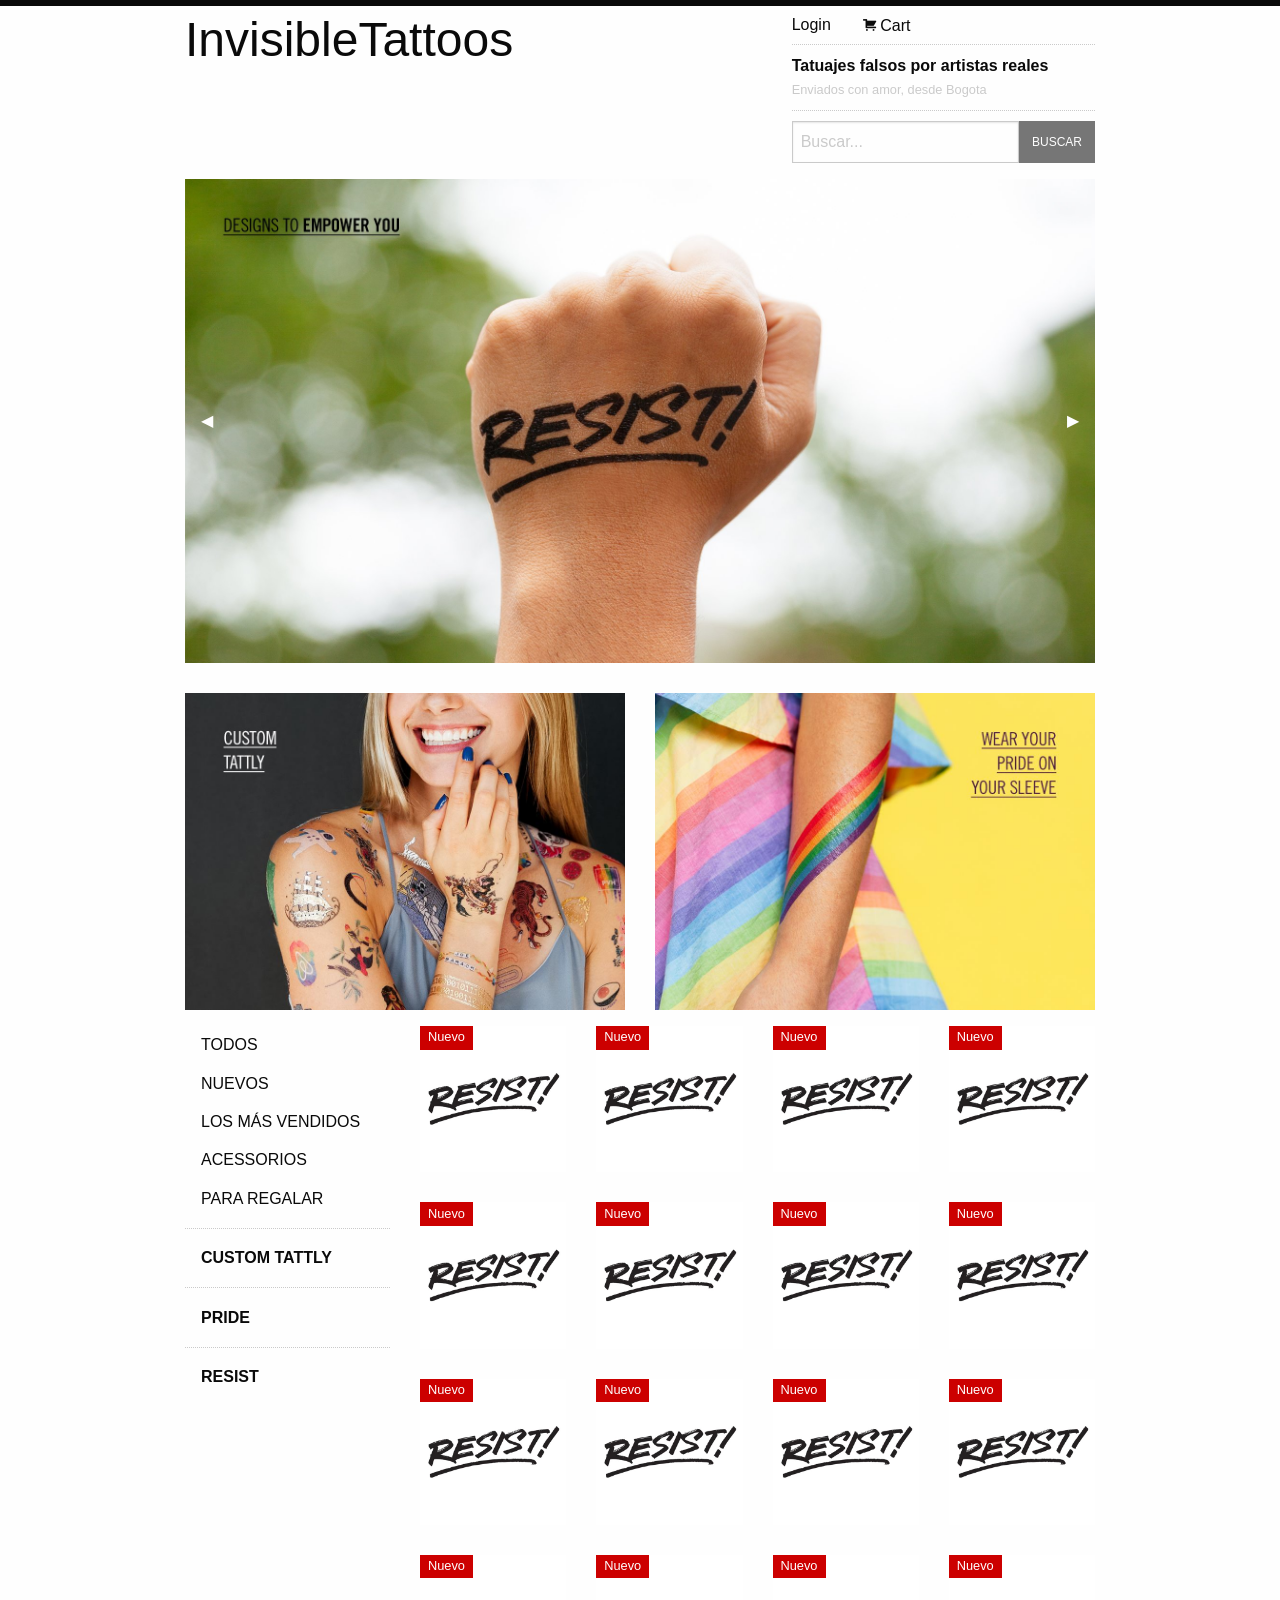
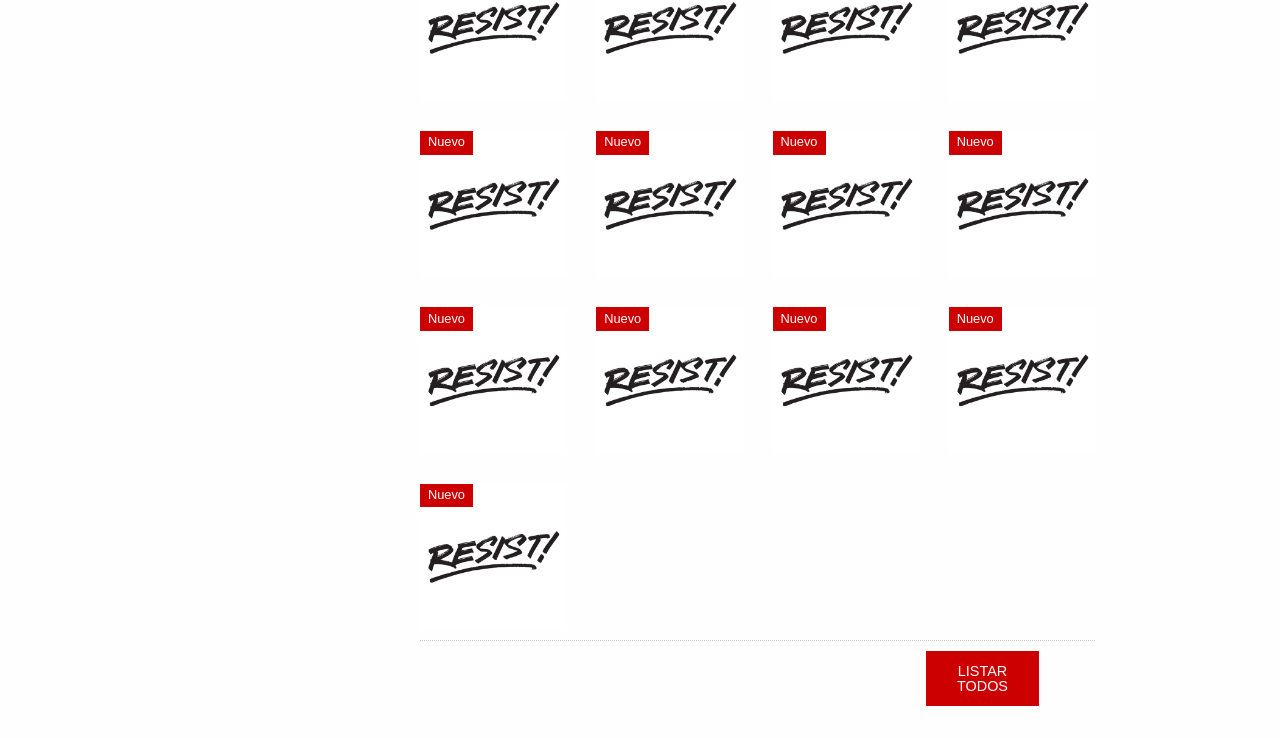
==== commit 4d6662b8: "Ultimos detalles" ====
--- a/dist/index.html
+++ b/dist/index.html
@@ -5,7 +5,7 @@
     <meta charset="utf-8" />
     <meta http-equiv="x-ua-compatible" content="ie=edge">
     <meta name="viewport" content="width=device-width, initial-scale=1.0">
-    <title>Home | Platzi </title>
+    <title>Home | InvisibleTattoos</title>
     <link rel="stylesheet" href="assets/fonts/foundation-icons/foundation-icons.css">
     <link rel="stylesheet" href="assets/css/app.css">
   </head>
@@ -18,7 +18,7 @@
       <div class="grid-container">
           <div class="grid-x">
               <div class="cell small-2 small-order-2 medium-order-1">
-                  <a href="#"><h1>Platzi</h1></a>
+                  <a href="#"><h1>InvisibleTattoos</h1></a>
               </div>
               <div class="cell small-1 show-for-small-only small-order-3 small-offset-9" style="display: flex; justify-content: flex-end; align-items: center;">
                  <button type="button" data-toggle="offCanvas"><i class="fi-list"></i></button>
